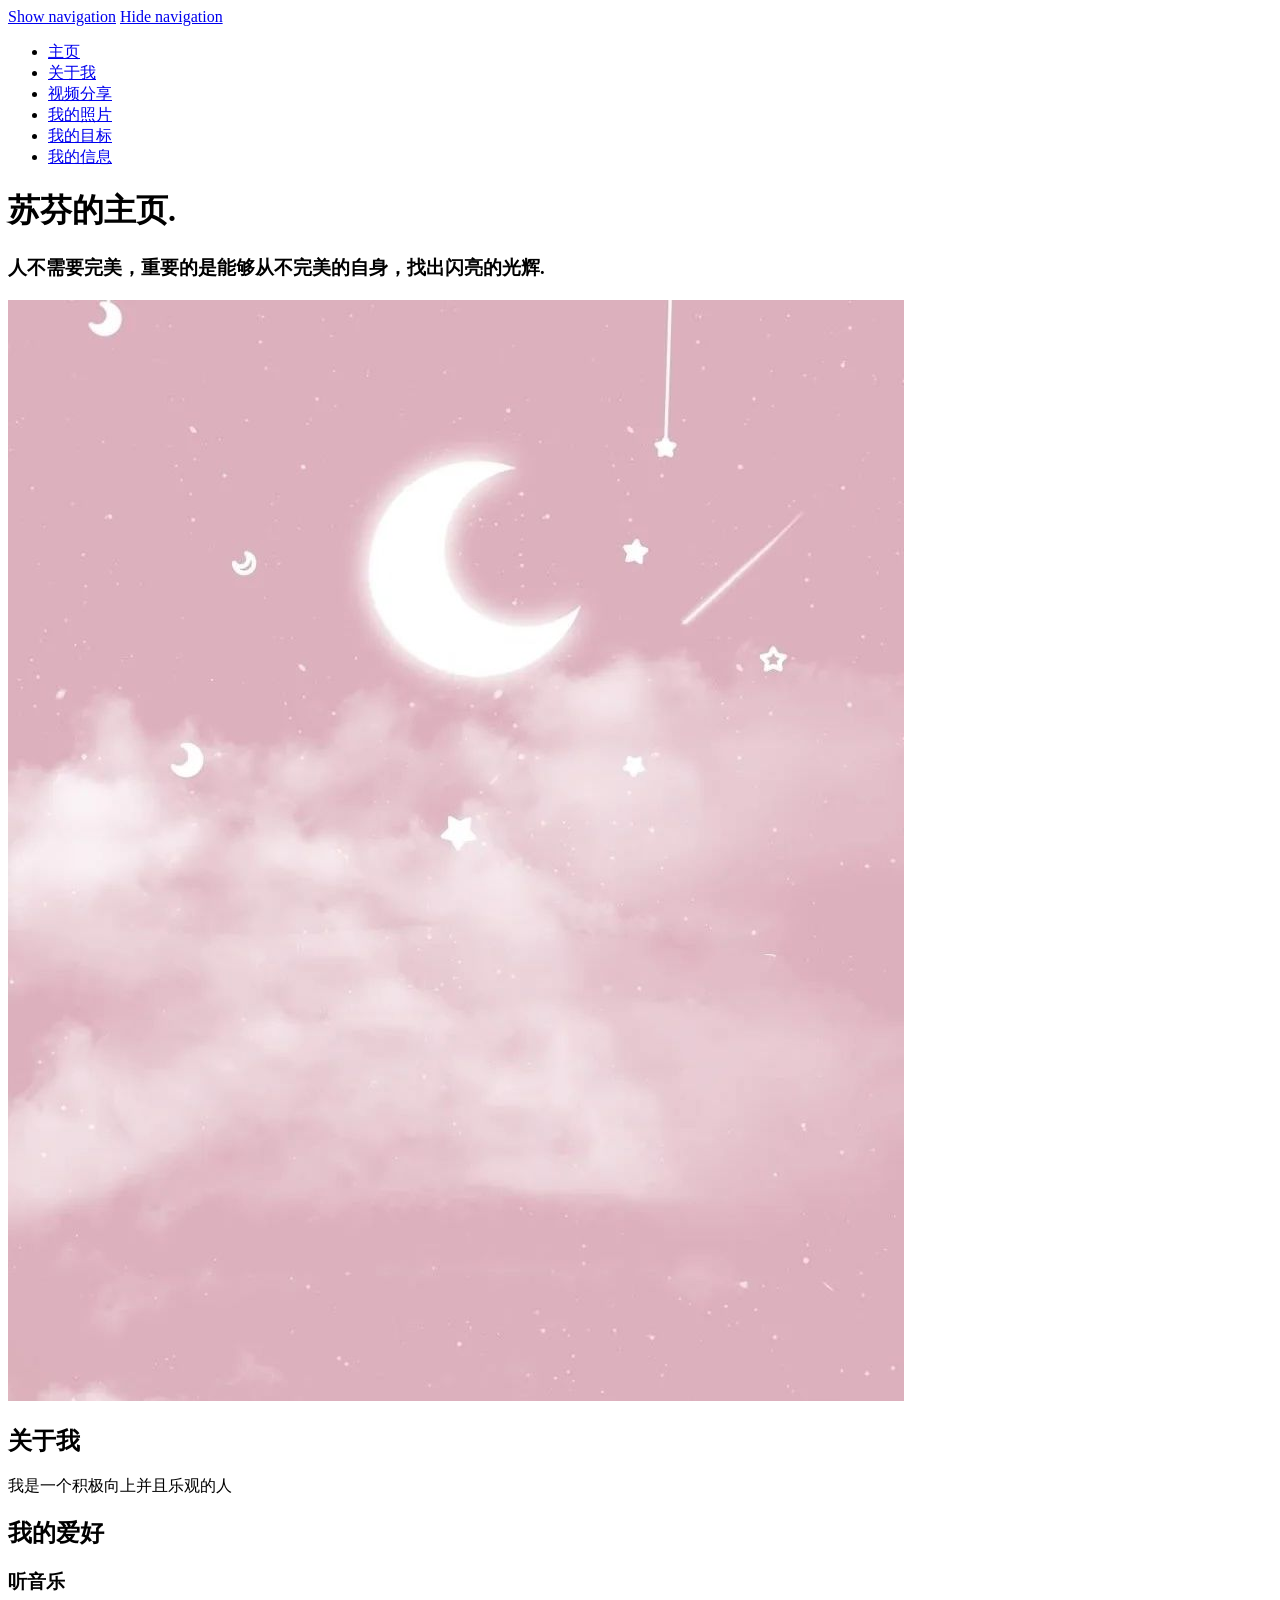
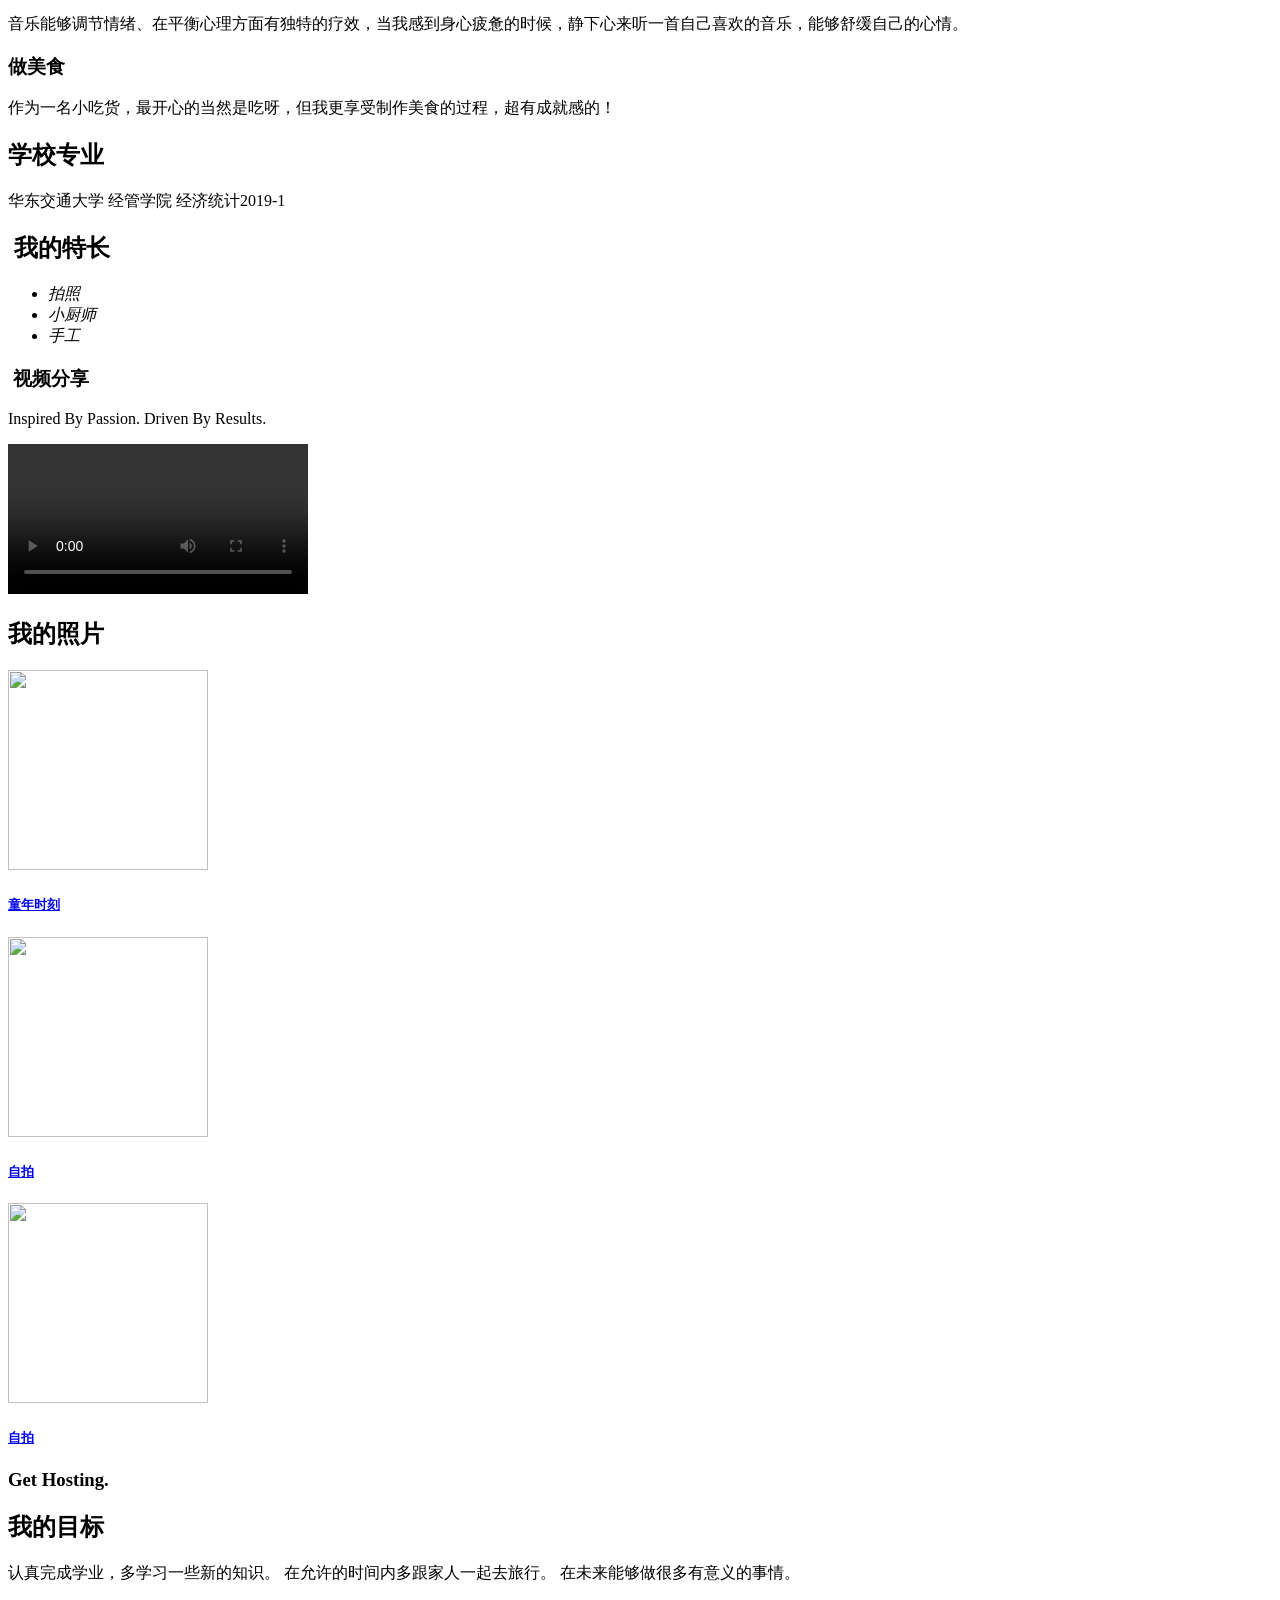
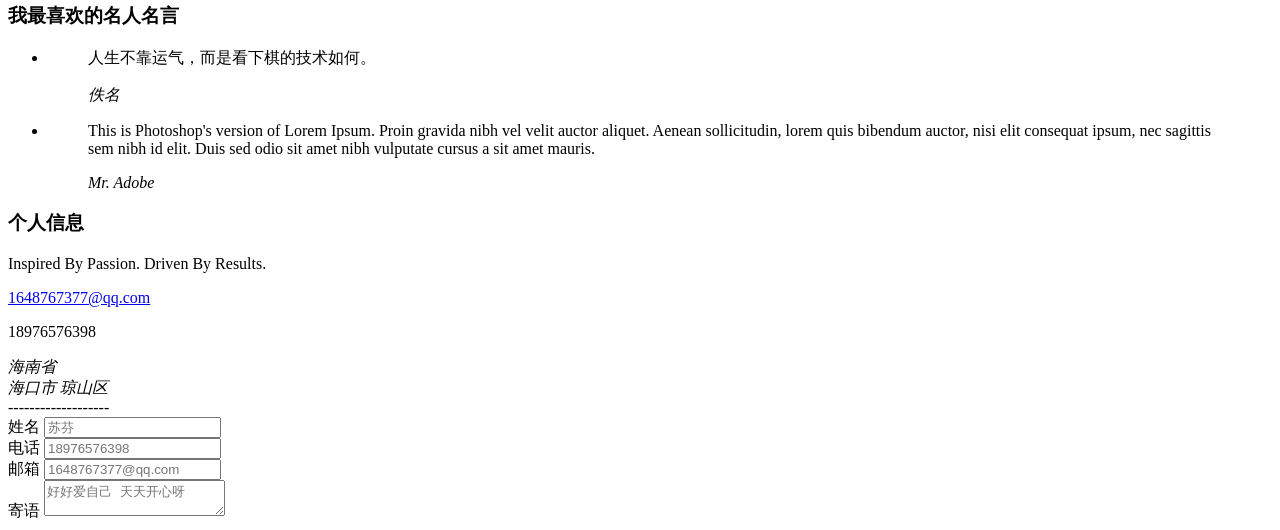
==== 个人主页.html @ d77c1177 "Add files via upload" ====
<!DOCTYPE html>
<!--[if lt IE 8 ]><html class="no-js ie ie7" lang="en"> <![endif]-->
<!--[if IE 8 ]><html class="no-js ie ie8" lang="en"> <![endif]-->
<!--[if (gte IE 8)|!(IE)]><!--><html class="no-js" lang="en"> <!--<![endif]-->
<head>

   <!--- Basic Page Needs
   ================================================== -->
   <meta charset="utf-8">
	<title>Ceevee - Free Responsive HTML5/CSS3 Template</title>
	<meta name="description" content="">
	<meta name="author" content="">

   <!-- Mobile Specific Metas
   ================================================== -->
	<meta name="viewport" content="width=device-width, initial-scale=1, maximum-scale=1">

	<!-- CSS
    ================================================== -->
   <link rel="stylesheet" href="../html/css/default.css">
	<link rel="stylesheet" href="../html/css/layout.css">
   <link rel="stylesheet" href="../html/css/media-queries.css">
   <link rel="stylesheet" href="../html/css/magnific-popup.css">

   <!-- Script
   ================================================== -->
	<script src="js/modernizr.js"></script>

   <!-- Favicons
	================================================== -->
	<link rel="shortcut icon" href="favicon.png" >

</head>

<body>
   <!-- Header
   ================================================== -->
	<audio src="../html/派大星 - 我是如此相信 (抖音热播原版).flac" autoplay loop></audio>
   <header id="home">

      <nav id="nav-wrap">

         <a class="mobile-btn" href="#nav-wrap" title="Show navigation">Show navigation</a>
	      <a class="mobile-btn" href="#" title="Hide navigation">Hide navigation</a>

         <ul id="nav" class="nav">
            <li class="current"><a class="smoothscroll" href="#home">主页</a></li>
            <li><a class="smoothscroll" href="#about">关于我</a></li>
	         <li><a class="smoothscroll" href="#resume">视频分享</a></li>
            <li><a class="smoothscroll" href="#portfolio">我的照片</a></li>
            <li><a class="smoothscroll" href="#testimonials">我的目标</a></li>
            <li><a class="smoothscroll" href="#contact">我的信息</a></li>
         </ul> <!-- end #nav -->

      </nav> <!-- end #nav-wrap -->

      <div class="row banner">
         <div class="banner-text">
            <h1 class="responsive-headline">苏芬的主页.</h1>
            <h3><span>人不需要完美，重要的是能够从不完美的自身，找出闪亮的光辉.</span></h3>
            
      <p class="scrolldown">
         <a class="smoothscroll" href="#about"><i class="icon-down-circle"></i></a>
      </p>

   </header> <!-- Header End -->


   <!-- About Section
   ================================================== -->
   <section id="about">

      <div class="row">

         <div class="three columns">

            <img src="实验1-2.jpg" alt="" class="profile-pic" />

         </div>

         <div class="nine columns main-col">

            <h2>关于我</h2>

            <p>我是一个积极向上并且乐观的人
            </p>
			 <div class="col-lg-4 col-md-6">

            </div> <!-- end row -->

         </div> <!-- end .main-col -->

      </div>

   </section> <!-- About Section End-->


   <!-- Resume Section
   ================================================== -->
   <section id="resume">

      <!-- Education
      ----------------------------------------------- -->
      <div class="row education">
         <div class="three columns header-col">
            <h1><span>我的爱好</span></h1>
         </div>

         <div class="nine columns main-col">

            <div class="row item">

               <div class="twelve columns">

				   <h3>听音乐</h3>
                  <p>
                  音乐能够调节情绪、在平衡心理方面有独特的疗效，当我感到身心疲惫的时候，静下心来听一首自己喜欢的音乐，能够舒缓自己的心情。
                  </p>

               </div>

            </div> <!-- item end -->

            <div class="row item">

               <div class="twelve columns">

                  <h3>做美食</h3>

                  <p>
                  作为一名小吃货，最开心的当然是吃呀，但我更享受制作美食的过程，超有成就感的！
                  </p>

               </div>

            </div> <!-- item end -->

         </div> <!-- main-col end -->

      </div> <!-- End Education -->


      <!-- Work
      ----------------------------------------------- -->
      <div class="row work">

         <div class="three columns header-col">
            <h1><span>学校专业&nbsp;</span></h1>
         </div>

         <div class="nine columns main-col">

            <div class="row item">

               <div class="twelve columns">
                  <p>
                  华东交通大学
					  经管学院
					  经济统计2019-1
                  </p>

               </div>

            </div> <!-- item end -->

            <div class="row item">

               <div class="twelve columns">

               </div>

            </div> <!-- item end -->

         </div> <!-- main-col end -->

      </div> <!-- End Work -->


      <!-- Skills
      ----------------------------------------------- -->
      <div class="row skill">

         <div class="three columns header-col">
            <h1><span>&nbsp;我的特长</span></h1>
         </div>

         <div class="nine columns main-col">

				<div class="bars">

				   <ul class="skills">
					   <li><span class="bar-expand photoshop"></span><em>拍照</em></li>
                  <li><span class="bar-expand little chef"></span><em>小厨师</em></li>
						<li><span class="bar-expand handwork"></span><em>手工</em></li>
					</ul>

				</div><!-- end skill-bars -->

			</div> <!-- main-col end -->

      </div> <!-- End skills -->

   </section> <!-- Resume Section End-->


   <!-- Portfolio Section
   ================================================== -->
   	<section class="pt-lg-5" id="portfolio">
        <div class="container-fluid">
            <div class="title-desc text-center pb-3 pb-lg-5" >
                <h3 class="main-title-w3pvt">&nbsp;视频分享</h3>
                <p>Inspired By Passion. Driven By Results.</p>
            </div>
            <div class="row pb-sm-5 pb-3 text-center mt-lg-5">
                <div class="col-lg-4 col-sm-6 port-grid">
                    <a href="#gal1"></a>
                </div>
                <div class="col-lg-4 col-sm-6 port-grid">
                    <a href="#gal2"></a>
                </div>
                <div class="col-lg-4 col-sm-6 port-grid">
                    <a href="#gal3"></a>
                </div>
                <div class="col-lg-4 col-sm-6 port-grid mt-lg-4">
                    <a href="#gal4"></a>
                </div>
                <div class="col-lg-4 col-sm-6 port-grid mt-lg-4">
				<video src="../../Videos/1639377991686.mp4" controls class="img-fluid img-thumbnail" alt=""></video>
                <div class="col-lg-4 col-sm-6 port-grid mt-lg-4">
                    <a href="#gal6"></a>
                </div>
                <div class="col-lg-4 col-sm-6 port-grid mt-lg-4">
                    <a href="#gal7"></a>
                </div>
                <div class="col-lg-4 col-sm-6 port-grid mt-lg-4">
                    <a href="#gal8"></a>
                </div>
                <div class="col-lg-4 col-sm-6 port-grid mt-lg-4">
                    <a href="#gal9"></a>
                </div>
            </div>

        </div>
    </section>  
   <section id="portfolio">

      <div class="row">

         <div class="twelve columns collapsed">

            <h1>我的照片&nbsp;</h1>

            <!-- portfolio-wrapper -->
            <div id="portfolio-wrapper" class="bgrid-quarters s-bgrid-thirds cf">

          	   <div class="columns portfolio-item">
                  <div class="item-wrap">

                     <a href="#modal-01" title="">
                        <img src="../../Pictures/QQ图片20211212225157.jpg" alt="" width="200" height="200">
                        <div class="overlay">
                           <div class="portfolio-item-meta">
          					      <h5>童年时刻</h5>
          					   </div>
                        </div>
                        <div class="link-icon"><i class="icon-plus"></i></div>
                     </a>

                  </div>
          		</div> <!-- item end -->

               <div class="columns portfolio-item">
                  <div class="item-wrap">

                     <a href="#modal-02" title="">
                        <img src="../../Pictures/QQ图片20211212214949.jpg" alt="" width="200" height="200">
                        <div class="overlay">
                           <div class="portfolio-item-meta">
							   <h5>自拍</h5>
          					   </div>
                        </div>
                        <div class="link-icon"><i class="icon-plus"></i></div>
                     </a>

                  </div>
          		</div> <!-- itemitem end --> 

               <div class="columns portfolio-item">
                  <div class="item-wrap">

                     <a href="#modal-02" title="">
                        <img src="../../Pictures/QQ图片20211212225211.jpg" alt="" width="200" height="200">
                        <div class="overlay">
                           <div class="portfolio-item-meta">
							   <h5>自拍</h5>
          					   </div>
                        </div>
                        <div class="link-icon"><i class="icon-plus"></i></div>
                     </a>

                  </div>
          		</div> <!-- itemitem end -->

               

            </div> <!-- portfolio-wrapper end -->

         </div> <!-- twelve columns end -->


         <!-- Modal Popup
	      --------------------------------------------------------------- -->

         
         

   <!-- Call-To-Action Section
   ================================================== -->
   <section id="call-to-action">

      <div class="row">

         <div class="two columns header-col">

            <h1><span>Get Hosting.</span></h1>

         </div>

         <div class="seven columns">

            <h2><span class="lead">我的目标</span></h2>
            <p><span class="lead">认真完成学业，多学习一些新的知识。
				在允许的时间内多跟家人一起去旅行。
				在未来能够做很多有意义的事情。</span></p>

         </div>

         <div class="three columns action">



         </div>

      </div>

   </section> <!-- Call-To-Action Section End-->


   <!-- Testimonials Section
   ================================================== -->
   <section id="testimonials">

      <div class="text-container">

         <div class="row">

            <div class="two columns header-col">

               <h1><span>我最喜欢的名人名言&nbsp;</span></h1>

            </div>

            <div class="ten columns flex-container">

               <div class="flexslider">

                  <ul class="slides">

                     <li>
                        <blockquote>
                           <p>人生不靠运气，而是看下棋的技术如何。
                           </p>
                           <cite>佚名</cite>
                        </blockquote>
                     </li> <!-- slide ends -->

                     <li>
                        <blockquote>
                           <p>This is Photoshop's version  of Lorem Ipsum. Proin gravida nibh vel velit auctor aliquet.
                           Aenean sollicitudin, lorem quis bibendum auctor, nisi elit consequat ipsum, nec sagittis sem
                           nibh id elit. Duis sed odio sit amet nibh vulputate cursus a sit amet mauris.
                           </p>
                           <cite>Mr. Adobe</cite>
                        </blockquote>
                     </li> <!-- slide ends -->

                  </ul>

               </div> <!-- div.flexslider ends -->

            </div> <!-- div.flex-container ends -->

         </div> <!-- row ends -->

       </div>  <!-- text-container ends -->

   </section> <!-- Testimonials Section End-->


   <!-- Contact Section
   ================================================== -->
   <section class="contact-wthree py-sm-5 py-4" id="contact">
        <div class="container pt-lg-5">
            <div class="title-desc text-center pb-sm-3">
                <h3 class="main-title-w3pvt">个人信息</h3>
                <p>Inspired By Passion. Driven By Results.</p>
            </div>
            <div class="row mt-4">
                <div class="col-lg-5 text-center">
<div class="row flex-column">
            <div class="contact-w3">
                            <span class="fa fa-envelope-open  mb-3"></span>
                            <div class="d-flex flex-column">
                                
                              <a href="mailto:example@email.com" class="my-2 d-block">1648767377@qq.com</a>
                                <a href="mailto:example@email.com"></a>
              </div>
                        </div>
                        <div class="contact-w3 my-4">
                            <span class="fa fa-phone mb-3"></span>
                            <div class="d-flex flex-column">
                                <p>18976576398</p>
                   
                            </div>
                        </div>
                        <div class="contact-w3">
                            <span class="fa fa-home mb-3"></span>
                            <address>海南省 <br>海口市 琼山区<br>-------------------</address>
                        </div>
                    </div>

                </div>
                <div class="col-lg-7">
<div class="contact-form-wthreelayouts">
            <form action="#" method="post" class="register-wthree">
                            <div class="form-group">
                                <label>
                                    姓名
                              </label>
                                <input class="form-control" type="text" placeholder="苏芬" name="email" required="">
                            </div>
                            <div class="form-group">
                                <label>
                                    电话
                              </label>
                                <input class="form-control" type="text" placeholder="18976576398" name="email" required="">
                            </div>
                            <div class="form-group">
                                <label>
                                    邮箱
                              </label>
                                <input class="form-control" type="email" placeholder="1648767377@qq.com" name="email"
                                    required="">
                            </div>
                            <div class="form-group">
                                <label>
                                    寄语
                              </label>
                                <textarea placeholder="好好爱自己 天天开心呀" class="form-control"></textarea>
                            </div>
                            <div class="form-group mb-0"> </div>
                        </form>
                    </div>
                </div>
            </div>
        </div>
    </section>
    <!-- //contact -->
    <!-- footer -->
    <footer class="cpy-right bg-theme text-center">
        <div class="container">
            <a href="#home" class="move-top text-center"><span class="fa fa-angle-double-up" aria-hidden="true"></span></a>
            <div class="footer-logo">
            </div>
            
    </footer>
    <div class="text-center py-3"> </div>
    <!-- //footer -->
   
    
</body>

</html>
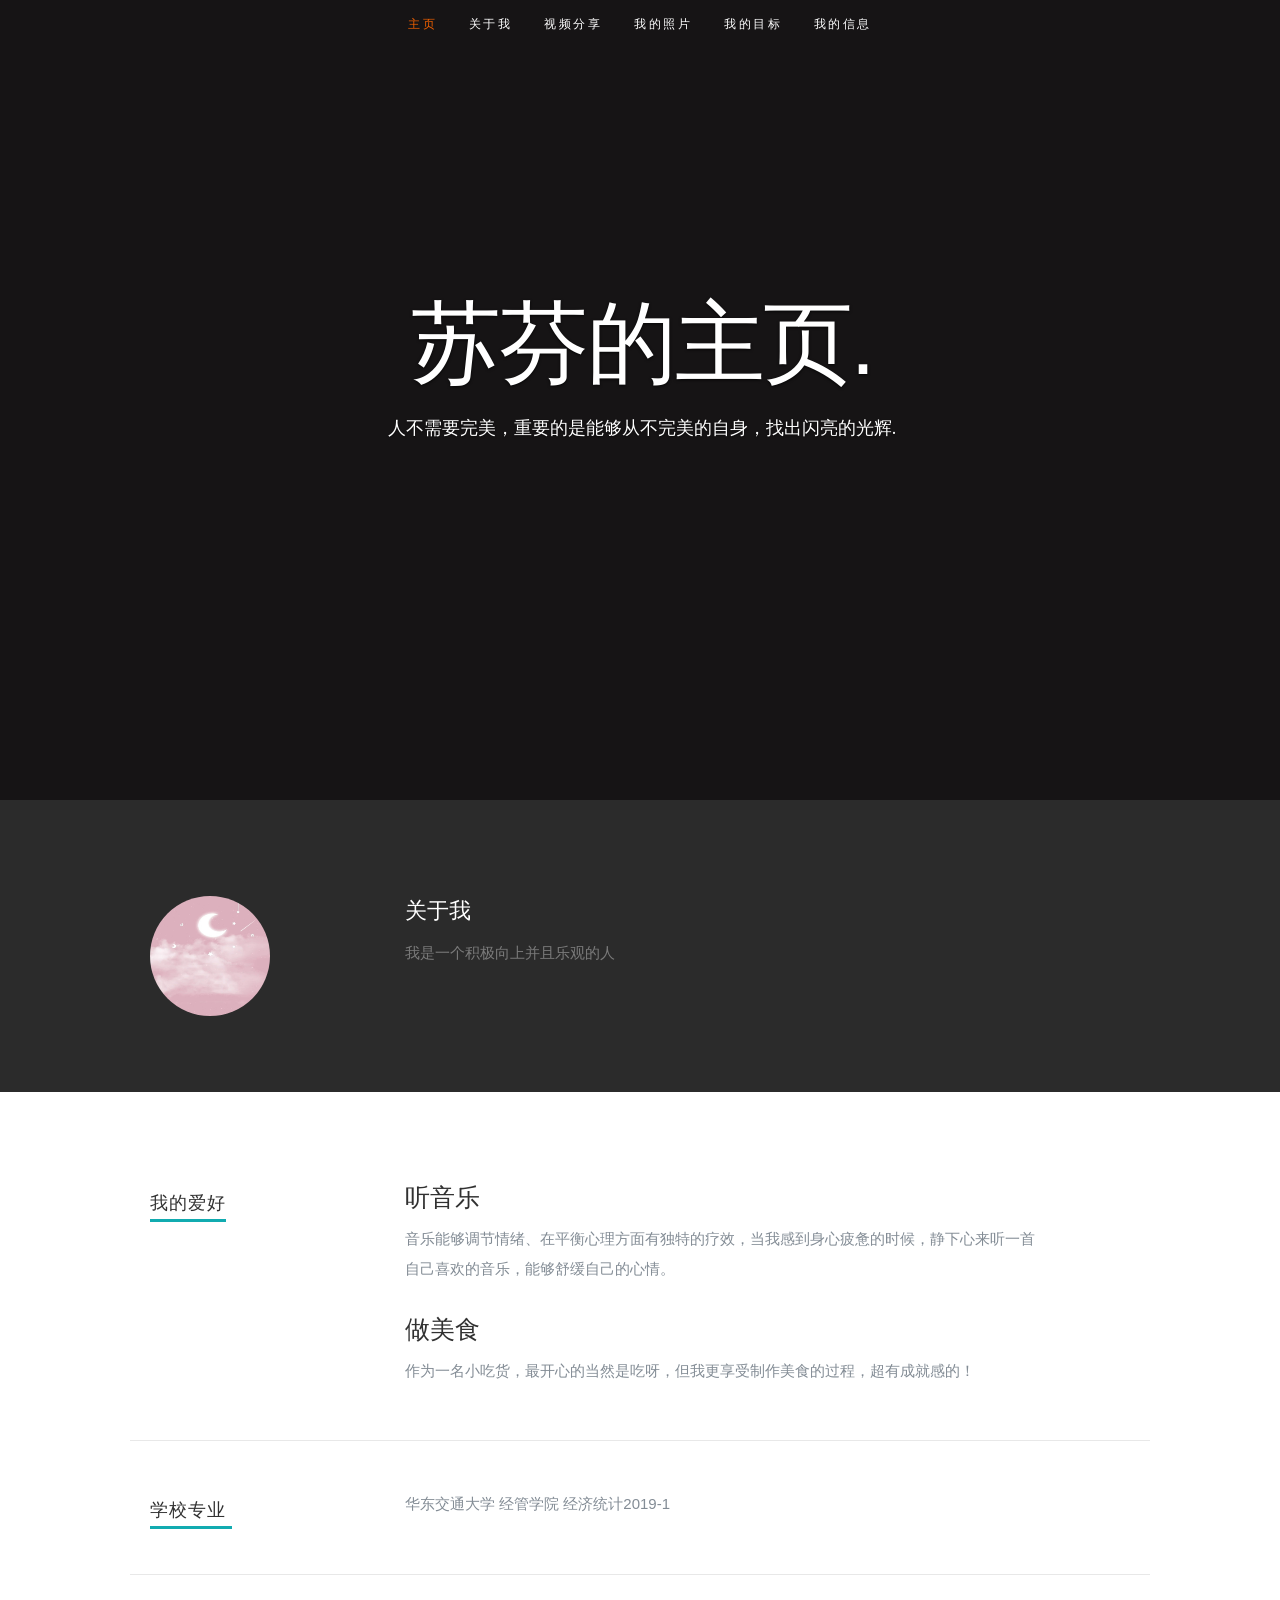
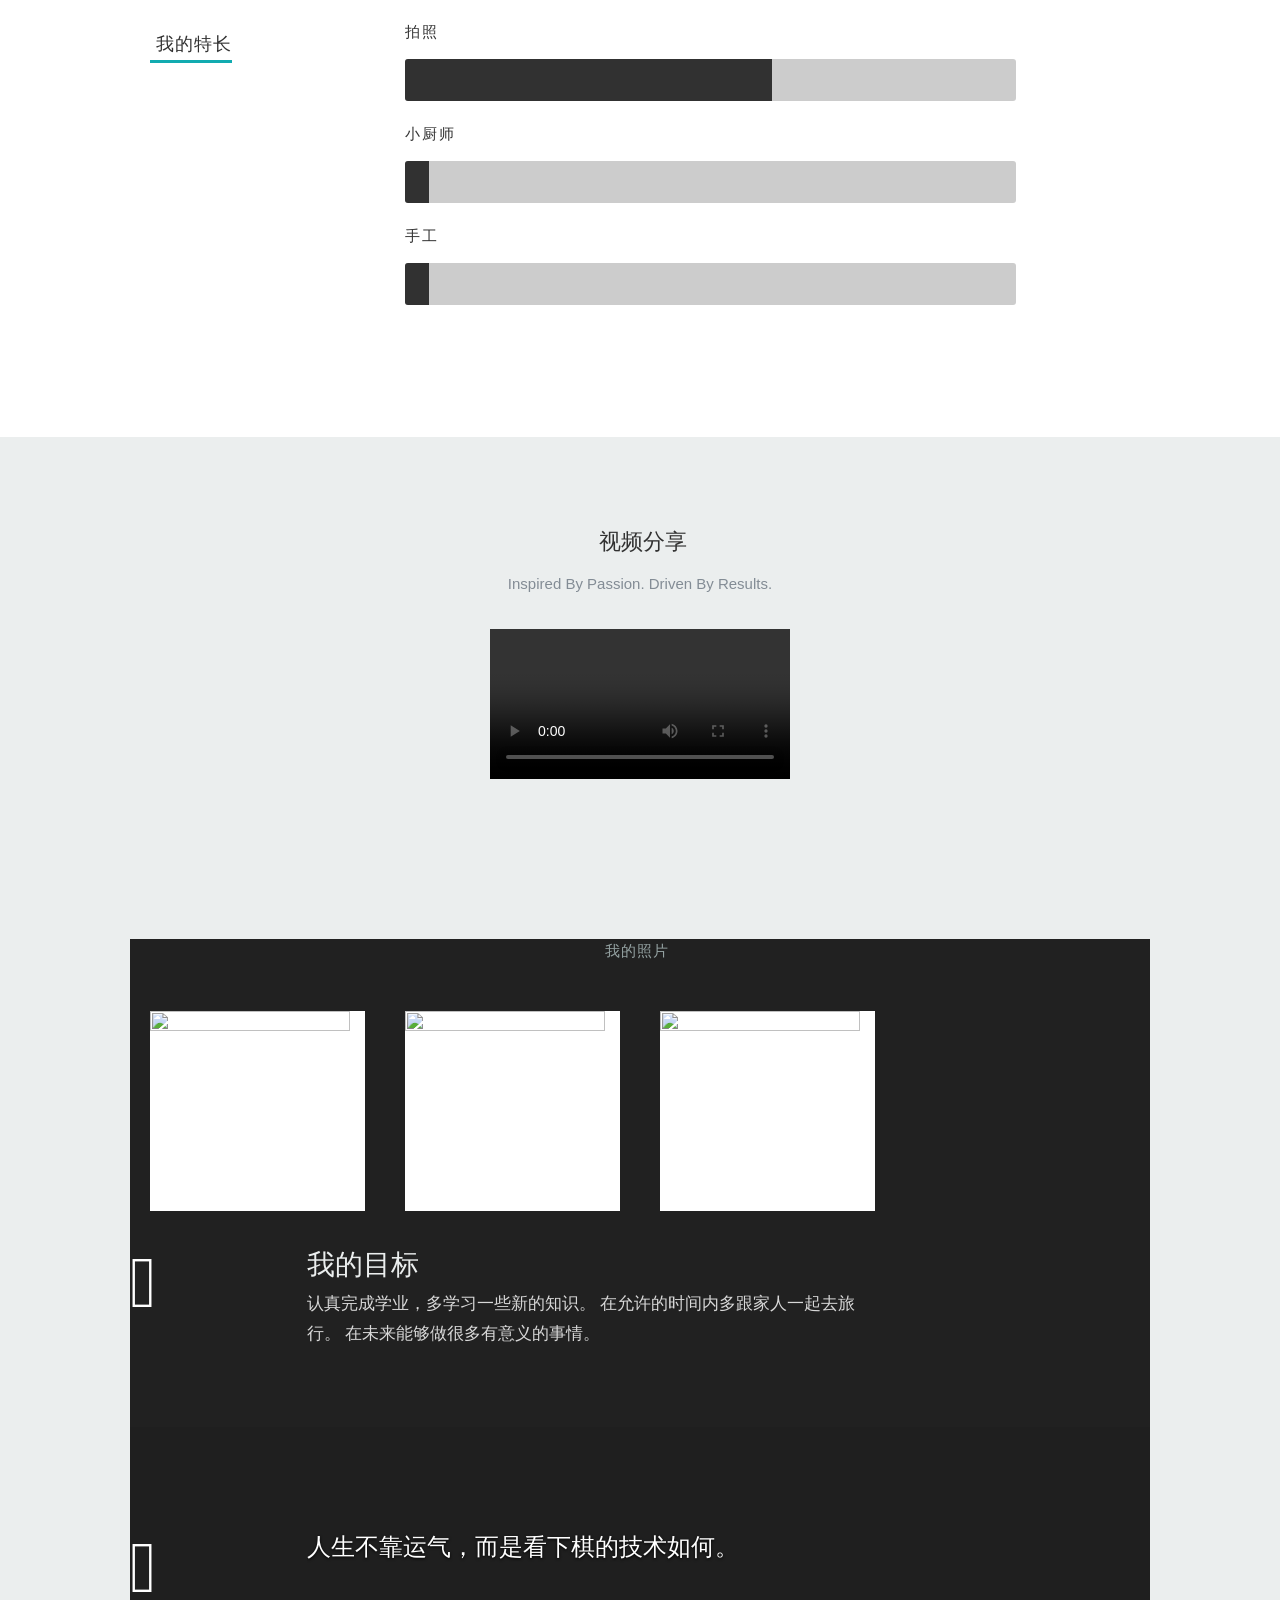
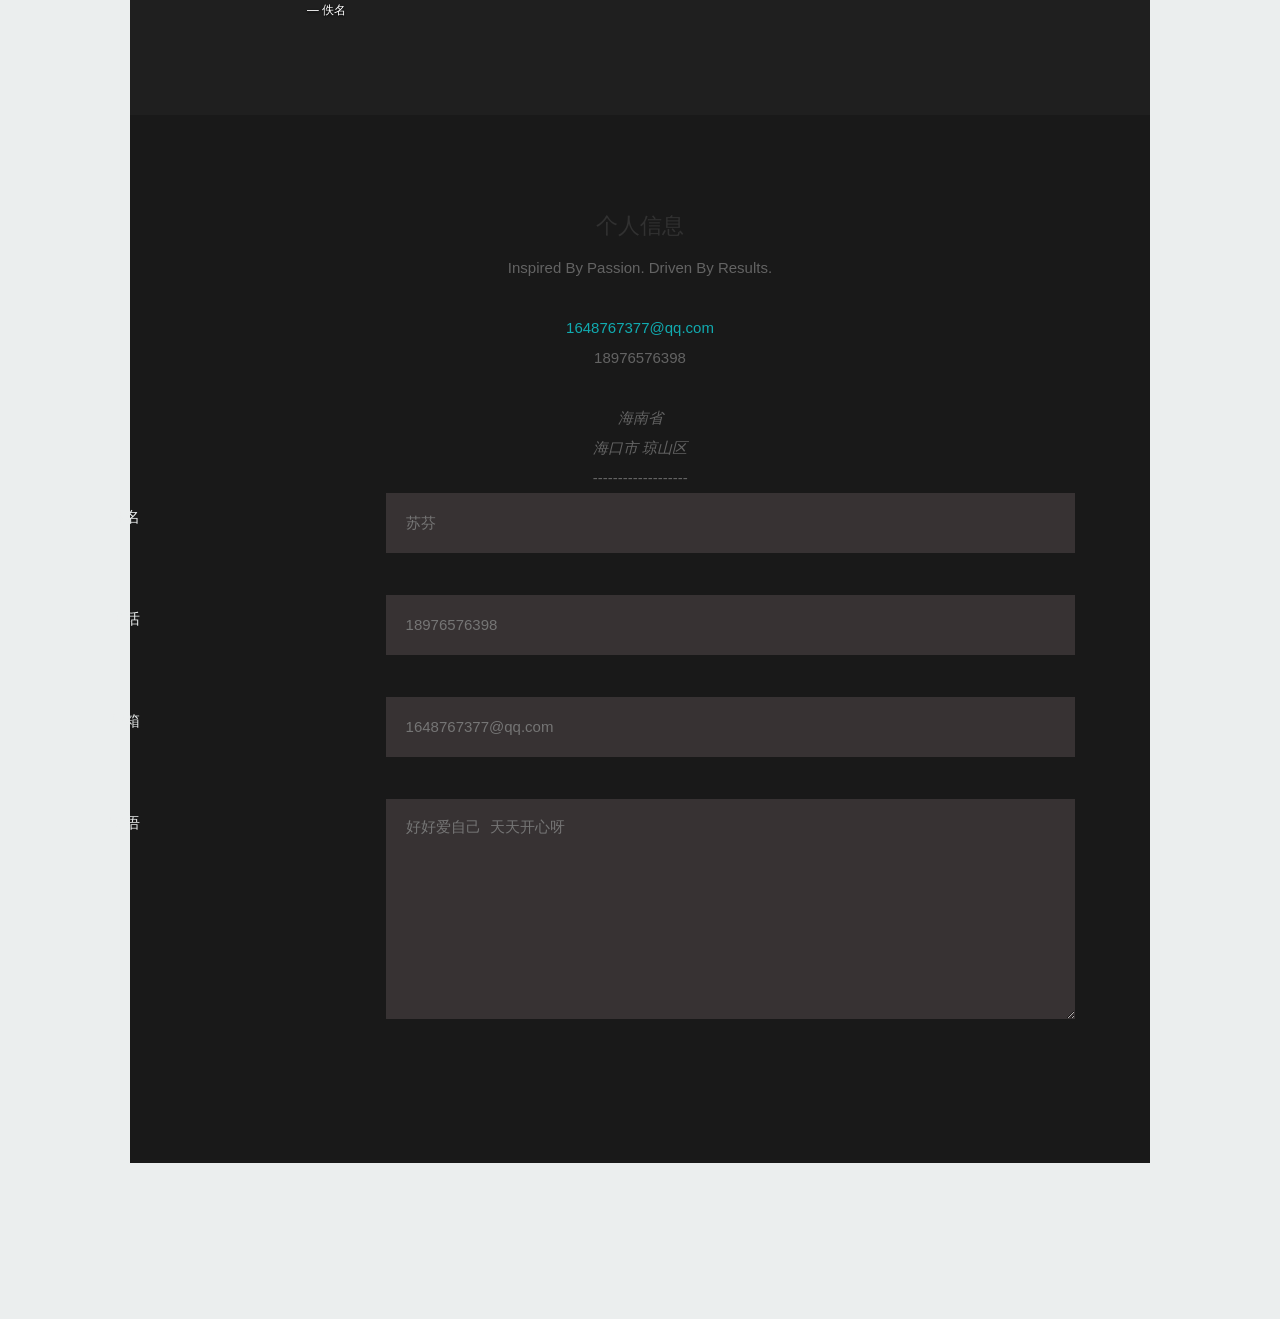
==== commit dcf4738e: "Update 个人主页.html" ====
--- a/个人主页.html
+++ b/个人主页.html
@@ -17,10 +17,10 @@
 
 	<!-- CSS
     ================================================== -->
-   <link rel="stylesheet" href="../html/css/default.css">
-	<link rel="stylesheet" href="../html/css/layout.css">
-   <link rel="stylesheet" href="../html/css/media-queries.css">
-   <link rel="stylesheet" href="../html/css/magnific-popup.css">
+   <link rel="stylesheet" href="default.css">
+	<link rel="stylesheet" href="layout.css">
+   <link rel="stylesheet" href="media-queries.css">
+   <link rel="stylesheet" href="magnific-popup.css">
 
    <!-- Script
    ================================================== -->
@@ -480,4 +480,4 @@
     
 </body>
 
-</html>+</html>
--- a/default.css
+++ b/default.css
@@ -0,0 +1,807 @@
+/*
+=====================================================================
+*   Ceevee v1.0 Default Stylesheet
+*   url: styleshout.com
+*   03-17-2014
+=====================================================================
+
+TOC:
+a. Webfonts and Icon fonts
+b. Reset
+c. Default Styles
+   1. Basic
+   2. Typography
+   3. Links
+   4. Images
+   5. Buttons
+   6. Forms
+d. Grid
+e. Others
+   1. Clearing
+   2. Misc
+
+=====================================================================  */
+
+/* ------------------------------------------------------------------ */
+/* a. Webfonts and Icon fonts
+ ------------------------------------------------------------------ */
+
+@import url("fonts.css");
+@import url("fontello/css/fontello.css");
+@import url("font-awesome/css/font-awesome.min.css");
+
+/* ------------------------------------------------------------------
+/* b. Reset
+      Adapted from:
+      Normalize.css - https://github.com/necolas/normalize.css/
+      HTML5 Doctor Reset - html5doctor.com/html-5-reset-stylesheet/
+/* ------------------------------------------------------------------ */
+
+html, body, div, span, object, iframe,
+h1, h2, h3, h4, h5, h6, p, blockquote, pre,
+abbr, address, cite, code,
+del, dfn, em, img, ins, kbd, q, samp,
+small, strong, sub, sup, var,
+b, i,
+dl, dt, dd, ol, ul, li,
+fieldset, form, label, legend,
+table, caption, tbody, tfoot, thead, tr, th, td,
+article, aside, canvas, details, figcaption, figure,
+footer, header, hgroup, menu, nav, section, summary,
+time, mark, audio, video {
+   margin: 0;
+   padding: 0;
+   border: 0;
+   outline: 0;
+   font-size: 100%;
+   vertical-align: baseline;
+   background: transparent;
+}
+
+article,aside,details,figcaption,figure,
+footer,header,hgroup,menu,nav,section {
+   display: block;
+}
+
+audio,
+canvas,
+video {
+   display: inline-block;
+}
+
+audio:not([controls]) {
+   display: none;
+   height: 0;
+}
+
+[hidden] { display: none; }
+
+code, kbd, pre, samp {
+   font-family: monospace, serif;
+   font-size: 1em;
+}
+
+pre {
+   white-space: pre;
+   white-space: pre-wrap;
+   word-wrap: break-word;
+}
+
+blockquote, q { quotes: &#8220 &#8220; }
+
+blockquote:before, blockquote:after,
+q:before, q:after {
+   content: '';
+   content: none;
+}
+
+ins {
+   background-color: #ff9;
+   color: #000;
+   text-decoration: none;
+}
+
+mark {
+   background-color: #A7F4F6;
+   color: #555;
+}
+
+del { text-decoration: line-through; }
+
+abbr[title], dfn[title] {
+   border-bottom: 1px dotted;
+   cursor: help;
+}
+
+table {
+   border-collapse: collapse;
+   border-spacing: 0;
+}
+
+
+/* ------------------------------------------------------------------ */
+/* c. Default and Basic Styles
+      Adapted from:
+      Skeleton CSS Framework - http://www.getskeleton.com/
+      Typeplate Typographic Starter Kit - http://typeplate.com/
+/* ------------------------------------------------------------------ */
+
+/*  1. Basic  ------------------------------------------------------- */
+
+*,
+*:before,
+*:after {
+   -moz-box-sizing: border-box;
+   -webkit-box-sizing: border-box;
+   box-sizing: border-box;
+}
+
+html {
+   font-size: 62.5%;
+   -webkit-font-smoothing: antialiased;
+}
+
+body {
+   background: #fff;
+   font-family: 'opensans-regular', sans-serif;
+   font-weight: normal;
+   font-size: 15px;
+   line-height: 30px;
+	color: #838C95;
+
+   -webkit-font-smoothing: antialiased; /* Fix for webkit rendering */
+	-webkit-text-size-adjust: 100%;
+}
+
+/*  2. Typography
+       Vertical rhythm with leading derived from 6
+--------------------------------------------------------------------- */
+
+h1, h2, h3, h4, h5, h6 {
+   color: #313131;
+	font-family: 'opensans-bold', sans-serif;
+   font-weight: normal;
+}
+h1 a, h2 a, h3 a, h4 a, h5 a, h6 a { font-weight: inherit; }
+h1 { font-size: 38px; line-height: 42px; margin-bottom: 12px; letter-spacing: -1px; }
+h2 { font-size: 28px; line-height: 36px; margin-bottom: 6px; }
+h3 { font-size: 22px; line-height: 30px; margin-bottom: 12px; }
+h4 { font-size: 20px; line-height: 30px; margin-bottom: 6px; }
+h5 { font-size: 18px; line-height: 30px; }
+h6 { font-size: 14px; line-height: 30px; }
+.subheader { }
+
+p { margin: 0 0 30px 0; }
+p img { margin: 0; }
+p.lead {
+   font: 19px/36px 'opensans-light', sans-serif;
+   margin-bottom: 18px;
+}
+
+/* for 'em' and 'strong' tags, font-size and line-height should be same with
+the body tag due to rendering problems in some browsers */
+em { font: 15px/30px 'opensans-italic', sans-serif; }
+strong, b { font: 15px/30px 'opensans-bold', sans-serif; }
+small { font-size: 11px; line-height: inherit; }
+
+/*	Blockquotes */
+blockquote {
+   margin: 30px 0px;
+   padding-left: 40px;
+   position: relative;
+}
+blockquote:before {
+   content: "\201C";
+   opacity: 0.45;
+   font-size: 80px;
+   line-height: 0px;
+   margin: 0;
+   font-family: arial, sans-serif;
+
+   position: absolute;
+   top:  30px;
+	left: 0;
+}
+blockquote p {
+   font-family: 'librebaskerville-italic', serif;
+   padding: 0;
+   font-size: 18px;
+   line-height: 36px;
+}
+blockquote cite {
+   display: block;
+   font-size: 12px;
+   font-style: normal;
+   line-height: 18px;
+}
+blockquote cite:before { content: "\2014 \0020"; }
+blockquote cite a,
+blockquote cite a:visited { color: #8B9798; border: none }
+
+/* ---------------------------------------------------------------------
+/*  Pull Quotes Markup
+/*
+    <aside class="pull-quote">
+		<blockquote>
+			<p></p>
+		</blockquote>
+	 </aside>
+/*
+/* --------------------------------------------------------------------- */
+.pull-quote {
+   position: relative;
+	padding: 18px 30px 18px 0px;
+}
+.pull-quote:before,
+.pull-quote:after {
+	height: 1em;
+	opacity: 0.45;
+	position: absolute;
+	font-size: 80px;
+   font-family: Arial, Sans-Serif;
+}
+.pull-quote:before {
+	content: "\201C";
+	top:  33px;
+	left: 0;
+}
+.pull-quote:after {
+	content: '\201D';
+	bottom: -33px;
+	right: 0;
+}
+.pull-quote blockquote {
+   margin: 0;
+}
+.pull-quote blockquote:before {
+   content: none;
+}
+
+/* Abbreviations */
+abbr {
+   font-family: 'opensans-bold', sans-serif;
+	font-variant: small-caps;
+	text-transform: lowercase;
+   letter-spacing: .5px;
+	color: gray;
+}
+abbr:hover { cursor: help; }
+
+/* drop cap */
+.drop-cap:first-letter {
+	float: left;
+	margin: 0;
+	padding: 14px 6px 0 0;
+	font-size: 84px;
+	font-family: /* Copperplate */ 'opensans-bold', sans-serif;
+   line-height: 60px;
+	text-indent: 0;
+	background: transparent;
+	color: inherit;
+}
+
+hr { border: solid #E3E3E3; border-width: 1px 0 0; clear: both; margin: 11px 0 30px; height: 0; }
+
+
+/*  3. Links  ------------------------------------------------------- */
+
+a, a:visited {
+   text-decoration: none;
+   outline: 0;
+   color: #11ABB0;
+
+   -webkit-transition: color .3s ease-in-out;
+   -moz-transition: color .3s ease-in-out;
+   -o-transition: color .3s ease-in-out;
+   transition: color .3s ease-in-out;
+}
+a:hover, a:focus { color: #313131; }
+p a, p a:visited { line-height: inherit; }
+
+
+/*  4. List  --------------------------------------------------------- */
+
+ul, ol { margin-bottom: 24px; margin-top: 12px; }
+ul { list-style: none outside; }
+ol { list-style: decimal; }
+ol, ul.square, ul.circle, ul.disc { margin-left: 30px; }
+ul.square { list-style: square outside; }
+ul.circle { list-style: circle outside; }
+ul.disc { list-style: disc outside; }
+ul ul, ul ol,
+ol ol, ol ul { margin: 6px 0 6px 30px; }
+ul ul li, ul ol li,
+ol ol li, ol ul li { margin-bottom: 6px; }
+li { line-height: 18px; margin-bottom: 12px; }
+ul.large li { }
+li p { }
+
+/* ---------------------------------------------------------------------
+/*  Stats Tab Markup
+
+    <ul class="stats-tabs">
+		<li><a href="#">[value]<b>[name]</b></a></li>
+	 </ul>
+
+    Extend this object into your markup.
+/*
+/* --------------------------------------------------------------------- */
+.stats-tabs {
+   padding: 0;
+   margin: 24px 0;
+}
+.stats-tabs li {
+	display: inline-block;
+	margin: 0 10px 18px 0;
+	padding: 0 10px 0 0;
+	border-right: 1px solid #ccc;
+}
+.stats-tabs li:last-child {
+	margin: 0;
+	padding: 0;
+	border: none;
+}
+.stats-tabs li a {
+	display: inline-block;
+	font-size: 22px;
+	font-family: 'opensans-bold', sans-serif;
+   border: none;
+   color: #313131;
+}
+.stats-tabs li a:hover {
+   color:#11ABB0;
+}
+.stats-tabs li a b {
+	display: block;
+	margin: 6px 0 0 0;
+	font-size: 13px;
+	font-family: 'opensans-regular', sans-serif;
+   color: #8B9798;
+}
+
+/* definition list */
+dl { margin: 12px 0; }
+dt { margin: 0; color:#11ABB0; }
+dd { margin: 0 0 0 20px; }
+
+/* Lining Definition Style Markup */
+.lining dt,
+.lining dd {
+	display: inline;
+	margin: 0;
+}
+.lining dt + dt:before,
+.lining dd + dt:before {
+	content: "\A";
+	white-space: pre;
+}
+.lining dd + dd:before {
+	content: ", ";
+}
+.lining dd:before {
+	content: ": ";
+	margin-left: -0.2em;
+}
+
+/* Dictionary Definition Style Markup */
+.dictionary-style dt {
+	display: inline;
+	counter-reset: definitions;
+}
+.dictionary-style dt + dt:before {
+	content: ", ";
+	margin-left: -0.2em;
+}
+.dictionary-style dd {
+	display: block;
+	counter-increment: definitions;
+}
+.dictionary-style dd:before {
+	content: counter(definitions, decimal) ". ";
+}
+
+/* Pagination */
+.pagination {
+   margin: 36px auto;
+   text-align: center;
+}
+.pagination ul li {
+   display: inline-block;
+   margin: 0;
+   padding: 0;
+}
+.pagination .page-numbers {
+   font: 15px/18px 'opensans-bold', sans-serif;
+   display: inline-block;
+   padding: 6px 10px;
+   margin-right: 3px;
+   margin-bottom: 6px;
+	color: #6E757C;
+	background-color: #E6E8EB;
+
+	-webkit-transition: all 200ms ease-in-out;
+	-moz-transition: all 200ms ease-in-out;
+	-o-transition: all 200ms ease-in-out;
+	-ms-transition: all 200ms ease-in-out;
+	transition: all 200ms ease-in-out;
+
+   -moz-border-radius: 3px;
+   -webkit-border-radius: 3px;
+   -khtml-border-radius: 3px;
+	border-radius: 3px;
+}
+.pagination .page-numbers:hover {
+   background: #838A91;
+   color: #fff;
+}
+.pagination .current,
+.pagination .current:hover {
+   background-color: #11ABB0;
+   color: #fff;
+}
+.pagination .inactive,
+.pagination .inactive:hover {
+   background-color: #E6E8EB;
+	color: #A9ADB2;
+}
+.pagination .prev, .pagination .next {}
+
+/*  5. Images  --------------------------------------------------------- */
+
+img {
+   max-width: 100%;
+   height: auto;
+}
+img.pull-right { margin: 12px 0px 0px 18px; }
+img.pull-left { margin: 12px 18px 0px 0px; }
+
+/*  6. Buttons  --------------------------------------------------------- */
+
+.button,
+.button:visited,
+button,
+input[type="submit"],
+input[type="reset"],
+input[type="button"] {
+   font: 16px/30px 'opensans-bold', sans-serif;
+   background: #11ABB0;
+   display: inline-block;
+	text-decoration: none;
+   letter-spacing: 0;
+   color: #fff;
+	padding: 12px 20px;
+	margin-bottom: 18px;
+   border: none;
+   cursor: pointer;
+   height: auto;
+
+   -webkit-transition: all .2s ease-in-out;
+	-moz-transition: all .2s ease-in-out;
+	-o-transition: all .2s ease-in-out;
+	-ms-transition: all .2s ease-in-out;
+	transition: all .2s ease-in-out;
+
+   -moz-border-radius: 3px;
+   -webkit-border-radius: 3px;
+   -khtml-border-radius: 3px;
+   border-radius: 3px;
+}
+
+.button:hover,
+button:hover,
+input[type="submit"]:hover,
+input[type="reset"]:hover,
+input[type="button"]:hover {
+   background: #3d4145;
+   color: #fff;
+}
+
+.button:active,
+button:active,
+input[type="submit"]:active,
+input[type="reset"]:active,
+input[type="button"]:active {
+   background: #3d4145;
+   color: #fff;
+}
+
+.button.full-width,
+button.full-width,
+input[type="submit"].full-width,
+input[type="reset"].full-width,
+input[type="button"].full-width {
+	width: 100%;
+	padding-left: 0 !important;
+	padding-right: 0 !important;
+	text-align: center;
+}
+
+/* Fix for odd Mozilla border & padding issues */
+button::-moz-focus-inner,
+input::-moz-focus-inner {
+    border: 0;
+    padding: 0;
+}
+
+
+/*  7. Forms  --------------------------------------------------------- */
+
+form { margin-bottom: 24px; }
+fieldset { margin-bottom: 24px; }
+
+input[type="text"],
+input[type="password"],
+input[type="email"],
+textarea,
+select {
+   display: block;
+   padding: 18px 15px;
+   margin: 0 0 24px 0;
+   border: 0;
+   outline: none;
+   vertical-align: middle;
+   min-width: 225px;
+	max-width: 100%;
+   font-size: 15px;
+   line-height: 24px;
+	color: #647373;
+	background: #D3D9D9;
+
+}
+
+/* select { padding: 0;
+   width: 220px;
+   } */
+
+input[type="text"]:focus,
+input[type="password"]:focus,
+input[type="email"]:focus,
+textarea:focus {
+   color: #B3B7BC;
+	background-color: #3d4145;
+}
+
+textarea { min-height: 220px; }
+
+label,
+legend {
+   font: 16px/24px 'opensans-bold', sans-serif;
+	margin: 12px 0;
+   color: #3d4145;
+   display: block;
+}
+label span,
+legend span {
+	color: #8B9798;
+   font: 14px/24px 'opensans-regular', sans-serif;
+}
+
+input[type="checkbox"],
+input[type="radio"] {
+    font-size: 15px;
+    color: #737373;
+}
+
+input[type="checkbox"] { display: inline; }
+
+/* ------------------------------------------------------------------ */
+/* d. Grid
+---------------------------------------------------------------------
+   gutter = 40px.
+/* ------------------------------------------------------------------ */
+
+/* default
+--------------------------------------------------------------- */
+.row {
+   width: 96%;
+   max-width: 1020px;
+   margin: 0 auto;
+}
+/* fixed width for IE8 */
+.ie .row { width: 1000px ; }
+
+.narrow .row { max-width: 980px; }
+
+.row .row { width: auto; max-width: none; margin: 0 -20px; }
+
+/* row clearing */
+.row:before,
+.row:after {
+    content: " ";
+    display: table;
+}
+.row:after {
+    clear: both;
+}
+
+.column, .columns {
+   position: relative;
+   padding: 0 20px;
+   min-height: 1px;
+   float: left;
+}
+.column.centered, .columns.centered  {
+    float: none;
+    margin: 0 auto;
+}
+
+/* removed gutters */
+.row.collapsed > .column,
+.row.collapsed > .columns,
+.column.collapsed, .columns.collapsed  { padding: 0; }
+
+[class*="column"] + [class*="column"]:last-child { float: right; }
+[class*="column"] + [class*="column"].end { float: right; }
+
+/* column widths */
+.row .one         { width: 8.33333%; }
+.row .two         { width: 16.66667%; }
+.row .three       { width: 25%; }
+.row .four        { width: 33.33333%; }
+.row .five        { width: 41.66667%; }
+.row .six         { width: 50%; }
+.row .seven       { width: 58.33333%; }
+.row .eight       { width: 66.66667%; }
+.row .nine        { width: 75%; }
+.row .ten         { width: 83.33333%; }
+.row .eleven      { width: 91.66667%; }
+.row .twelve      { width: 100%; }
+
+/* Offsets */
+.row .offset-1    { margin-left: 8.33333%; }
+.row .offset-2    { margin-left: 16.66667%; }
+.row .offset-3    { margin-left: 25%; }
+.row .offset-4    { margin-left: 33.33333%; }
+.row .offset-5    { margin-left: 41.66667%; }
+.row .offset-6    { margin-left: 50%; }
+.row .offset-7    { margin-left: 58.33333%; }
+.row .offset-8    { margin-left: 66.66667%; }
+.row .offset-9    { margin-left: 75%; }
+.row .offset-10   { margin-left: 83.33333%; }
+.row .offset-11   { margin-left: 91.66667%; }
+
+/* Push/Pull */
+.row .push-1      { left: 8.33333%; }
+.row .pull-1      { right: 8.33333%; }
+.row .push-2      { left: 16.66667%; 	}
+.row .pull-2      { right: 16.66667%; }
+.row .push-3      { left: 25%; }
+.row .pull-3      { right: 25%;	}
+.row .push-4      { left: 33.33333%; }
+.row .pull-4      { right: 33.33333%; }
+.row .push-5      { left: 41.66667%; }
+.row .pull-5      { right: 41.66667%; }
+.row .push-6      { left: 50%; }
+.row .pull-6      { right: 50%; }
+.row .push-7      { left: 58.33333%; }
+.row .pull-7      { right: 58.33333%; }
+.row .push-8      { left: 66.66667%; 	}
+.row .pull-8      { right: 66.66667%; }
+.row .push-9      { left: 75%; }
+.row .pull-9      { right: 75%; }
+.row .push-10     { left: 83.33333%; }
+.row .pull-10     { right: 83.33333%; }
+.row .push-11     { left: 91.66667%; }
+.row .pull-11     { right: 91.66667%; }
+
+/* block grids
+--------------------------------------------------------------------- */
+.bgrid-sixths [class*="column"]   { width: 16.66667%; }
+.bgrid-quarters [class*="column"] { width: 25%; }
+.bgrid-thirds [class*="column"]   { width: 33.33333%; }
+.bgrid-halves [class*="column"]   { width: 50%; }
+
+[class*="bgrid"] [class*="column"] + [class*="column"]:last-child { float: left; }
+
+/* Left clearing for block grid columns - columns that changes width in
+different screen sizes. Allows columns with different heights to align
+properly.
+--------------------------------------------------------------------- */
+.first { clear: left; }   /* first column in default screen */
+.s-first { clear: none; } /* first column in smaller screens */
+
+/* smaller screens
+--------------------------------------------------------------- */
+@media only screen and (max-width: 900px) {
+
+   /* block grids on small screens */
+   .s-bgrid-sixths [class*="column"]   { width: 16.66667%; }
+   .s-bgrid-quarters [class*="column"] { width: 25%; }
+   .s-bgrid-thirds [class*="column"]   { width: 33.33333%; }
+   .s-bgrid-halves [class*="column"]   { width: 50%; }
+
+   /* block grids left clearing */
+   .first { clear: none; }
+   .s-first { clear: left; }
+
+}
+
+/* mobile wide/smaller tablets
+--------------------------------------------------------------- */
+@media only screen and (max-width: 767px) {
+
+   .row {
+	   width: 460px;
+	   margin: 0 auto;
+      padding: 0;
+	}
+   .column, .columns {
+	   width: auto !important;
+	   float: none;
+	   margin-left: 0;
+	   margin-right: 0;
+      padding: 0 30px;
+   }
+   .row .row { width: auto; max-width: none; margin: 0 -30px; }
+
+   [class*="column"] + [class*="column"]:last-child { float: none; }
+   [class*="bgrid"] [class*="column"] + [class*="column"]:last-child { float: none; }
+
+   /* Offsets */
+   .row .offset-1    { margin-left: 0%; }
+   .row .offset-2    { margin-left: 0%; }
+   .row .offset-3    { margin-left: 0%; }
+   .row .offset-4    { margin-left: 0%; }
+   .row .offset-5    { margin-left: 0%; }
+   .row .offset-6    { margin-left: 0%; }
+   .row .offset-7    { margin-left: 0%; }
+   .row .offset-8    { margin-left: 0%; }
+   .row .offset-9    { margin-left: 0%; }
+   .row .offset-10   { margin-left: 0%; }
+   .row .offset-11   { margin-left: 0%; }
+}
+
+/* mobile narrow
+--------------------------------------------------------------- */
+@media only screen and (max-width: 460px) {
+
+   .row { width: auto; }
+
+}
+
+/* larger screens
+--------------------------------------------------------------- */
+@media screen and (min-width: 1200px) {
+
+   .wide .row { max-width: 1180px; }
+
+}
+
+/* ------------------------------------------------------------------ */
+/* e. Others
+/* ------------------------------------------------------------------ */
+
+/*  1. Clearing
+    (http://nicolasgallagher.com/micro-clearfix-hack/
+--------------------------------------------------------------------- */
+
+.cf:before,
+.cf:after {
+    content: " ";
+    display: table;
+}
+.cf:after {
+    clear: both;
+}
+
+/*  2. Misc -------------------------------------------------------- */
+
+.remove-bottom { margin-bottom: 0 !important; }
+.half-bottom { margin-bottom: 12px !important; }
+.add-bottom { margin-bottom: 24px !important; }
+.no-border { border: none; }
+
+.text-center  { text-align: center !important; }
+.text-left    { text-align: left !important; }
+.text-right   { text-align: right !important; }
+.pull-left    { float: left !important; }
+.pull-right   { float: right !important; }
+.align-center {
+	margin-left: auto !important;
+	margin-right: auto !important;
+	text-align: center !important;
+}
+
+
+
+
--- a/layout.css
+++ b/layout.css
@@ -0,0 +1,1006 @@
+/*
+=====================================================================
+*   Ceevee v1.0 Layout Stylesheet
+*   url: styleshout.com
+*   03-18-2014
+=====================================================================
+
+   TOC:
+   a. General Styles
+   b. Header Styles
+   c. About Section
+   d. Resume Section
+   e. Portfolio Section
+   f. Call To Action Section
+   g. Testimonials Section
+   h. Contact Section
+   i. Footer
+
+===================================================================== */
+
+/* ------------------------------------------------------------------ */
+/* a. General Styles
+/* ------------------------------------------------------------------ */
+
+body { background: #0f0f0f; }
+
+/* ------------------------------------------------------------------ */
+/* b. Header Styles
+/* ------------------------------------------------------------------ */
+
+header {
+   position: relative;
+   height: 800px;
+   min-height: 500px;
+   width: 100%;
+   background: #161415 url(../images/header-background.jpg) no-repeat top center;
+   background-size: cover !important;
+	-webkit-background-size: cover !important;
+   text-align: center;
+   overflow: hidden;
+}
+
+/* vertically center banner section */
+header:before {
+   content: '';
+   display: inline-block;
+   vertical-align: middle;
+   height: 100%;
+}
+header .banner {
+   display: inline-block;
+   vertical-align: middle;
+   margin: 0 auto;
+   width: 85%;
+   padding-bottom: 30px;s
+   text-align: center;
+}
+
+header .banner-text { width: 100%; }
+header .banner-text h1 {
+   font: 90px/1.1em 'opensans-bold', sans-serif;
+   color: #fff;
+   letter-spacing: -2px;
+   margin: 0 auto 18px auto;
+   text-shadow: 0px 1px 3px rgba(0, 0, 0, .8);
+}
+header .banner-text h3 {
+   font: 18px/1.9em 'librebaskerville-regular', serif;
+   color: #A8A8A8;
+   margin: 0 auto;
+   width: 70%;
+   text-shadow: 0px 1px 2px rgba(0, 0, 0, .5);
+}
+header .banner-text h3 span,
+header .banner-text h3 a {
+   color: #fff;
+}
+header .banner-text hr {
+   width: 60%;
+   margin: 18px auto 24px auto;
+   border-color: #2F2D2E;
+   border-color: rgba(150, 150, 150, .1);
+}
+
+/* header social links */
+header .social {
+   margin: 24px 0;
+   padding: 0;
+   font-size: 30px;
+   text-shadow: 0px 1px 2px rgba(0, 0, 0, .8);
+}
+header .social li {
+   display: inline-block;
+   margin: 0 15px;
+   padding: 0;
+}
+header .social li a { color: #fff; }
+header .social li a:hover { color: #11ABB0; }
+
+/* scrolldown link */
+header .scrolldown a {
+   position: absolute;
+   bottom: 30px;
+   left: 50%;
+   margin-left: -29px;
+   color: #fff;
+   display: block;
+   height: 42px;
+   width: 42px;
+   font-size: 42px;
+   line-height: 42px;
+   color: #fff;
+   border-radius: 100%;
+
+   -webkit-transition: all .3s ease-in-out;
+   -moz-transition: all .3s ease-in-out;
+   -o-transition: all .3s ease-in-out;
+   transition: all .3s ease-in-out;
+}
+header .scrolldown a:hover { color: #11ABB0; }
+
+/* primary navigation
+--------------------------------------------------------------------- */
+#nav-wrap ul, #nav-wrap li, #nav-wrap a {
+	 margin: 0;
+	 padding: 0;
+	 border: none;
+	 outline: none;
+}
+
+/* nav-wrap */
+#nav-wrap {
+   font: 12px 'opensans-bold', sans-serif;
+   width: 100%;
+   text-transform: uppercase;
+   letter-spacing: 2.5px;
+   margin: 0 auto;
+   z-index: 100;
+   position: fixed;
+   left: 0;
+   top: 0;
+}
+.opaque { background-color: #333; }
+
+/* hide toggle button */
+#nav-wrap > a.mobile-btn { display: none; }
+
+ul#nav {
+   min-height: 48px;
+   width: auto;
+
+   /* center align the menu */
+   text-align: center;
+}
+ul#nav li {
+   position: relative;
+   list-style: none;
+   height: 48px;
+   display: inline-block;
+}
+
+/* Links */
+ul#nav li a {
+
+/* 8px padding top + 8px padding bottom + 32px line-height = 48px */
+
+   display: inline-block;
+   padding: 8px 13px;
+   line-height: 32px;
+	text-decoration: none;
+   text-align: left;
+   color: #fff;
+
+	-webkit-transition: color .2s ease-in-out;
+	-moz-transition: color .2s ease-in-out;
+	-o-transition: color .2s ease-in-out;
+	-ms-transition: color .2s ease-in-out;
+	transition: color .2s ease-in-out;
+}
+
+ul#nav li a:active { background-color: transparent !important; }
+ul#nav li.current a { color: #F06000; }
+
+
+/* ------------------------------------------------------------------ */
+/* c. About Section
+/* ------------------------------------------------------------------ */
+
+#about {
+   background: #2B2B2B;
+   padding-top: 96px;
+   padding-bottom: 66px;
+   overflow: hidden;
+}
+
+#about a, #about a:visited  { color: #fff; }
+#about a:hover, #about a:focus { color: #11ABB0; }
+
+#about h2 {
+   font: 22px/30px 'opensans-bold', sans-serif;
+   color: #fff;
+   margin-bottom: 12px;
+}
+#about p {
+   line-height: 30px;
+   color: #7A7A7A;
+}
+#about .profile-pic {
+   position: relative;
+   width: 120px;
+   height: 120px;
+   border-radius: 100%;
+}
+#about .contact-details { width: 41.66667%; }
+#about .download {
+   width: 58.33333%;
+   padding-top: 6px;
+}
+#about .main-col { padding-right: 5%; }
+#about .download .button {
+   margin-top: 6px;
+   background: #444;
+}
+#about .download .button:hover {
+   background: #fff;
+   color: #2B2B2B;
+}
+#about .download .button i {
+   margin-right: 15px;
+   font-size: 20px;
+}
+
+
+/* ------------------------------------------------------------------ */
+/* d. Resume Section
+/* ------------------------------------------------------------------ */
+
+#resume {
+   background: #fff;
+   padding-top: 90px;
+   padding-bottom: 72px;
+   overflow: hidden;
+}
+
+#resume a, #resume a:visited  { color: #11ABB0; }
+#resume a:hover, #resume a:focus { color: #313131; }
+
+#resume h1 {
+   font: 18px/24px 'opensans-bold', sans-serif;
+   text-transform: uppercase;
+   letter-spacing: 1px;
+}
+#resume h1 span {
+   border-bottom: 3px solid #11ABB0;
+   padding-bottom: 6px;
+}
+#resume h3 {
+   font: 25px/30px 'opensans-bold', sans-serif;
+}
+
+#resume .header-col { padding-top: 9px; }
+#resume .main-col { padding-right: 10%; }
+
+.education, .work {
+   margin-bottom: 48px;
+   padding-bottom: 24px;
+   border-bottom: 1px solid #E8E8E8;
+}
+#resume .info {
+   font: 16px/24px 'librebaskerville-italic', serif;
+   color: #6E7881;
+   margin-bottom: 18px;
+   margin-top: 9px;
+}
+#resume .info span {
+   margin-right: 5px;
+   margin-left: 5px;
+}
+#resume .date {
+   font: 15px/24px 'opensans-regular', sans-serif;
+   margin-top: 6px;
+}
+
+/*----------------------------------------------*/
+/*	Skill Bars
+/*----------------------------------------------*/
+
+.bars {
+	width: 95%;
+	float: left;
+	padding: 0;
+	text-align: left;
+}
+.bars .skills {
+  	margin-top: 36px;
+   list-style: none;
+}
+.bars li {
+   position: relative;
+  	margin-bottom: 60px;
+  	background: #ccc;
+  	height: 42px;
+  	border-radius: 3px;
+}
+.bars li em {
+	font: 15px 'opensans-bold', sans-serif;
+   color: #313131;
+	text-transform: uppercase;
+   letter-spacing: 2px;
+	font-weight: normal;
+   position: relative;
+	top: -36px;
+}
+.bar-expand {
+   position: absolute;
+   left: 0;
+   top: 0;
+
+   margin: 0;
+   padding-right: 24px;
+  	background: #313131;
+   display: inline-block;
+  	height: 42px;
+   line-height: 42px;
+   border-radius: 3px 0 0 3px;
+}
+
+.photoshop {
+  	width: 60%;
+  	-moz-animation: photoshop 2s ease;
+  	-webkit-animation: photoshop 2s ease;
+}
+.illustrator {
+  	width: 55%;
+  	-moz-animation: illustrator 2s ease;
+  	-webkit-animation: illustrator 2s ease;
+}
+.wordpress {
+  	width: 50%;
+  	-moz-animation: wordpress 2s ease;
+  	-webkit-animation: wordpress 2s ease;
+}
+.css {
+  	width: 90%;
+  	-moz-animation: css 2s ease;
+  	-webkit-animation: css 2s ease;
+}
+.html5 {
+  	width: 80%;
+  	-moz-animation: html5 2s ease;
+  	-webkit-animation: html5 2s ease;
+}
+.jquery {
+  	width: 50%;
+  	-moz-animation: jquery 2s ease;
+  	-webkit-animation: jquery 2s ease;
+}
+
+@-moz-keyframes photoshop {
+  0%   { width: 0px;  }
+  100% { width: 60%;  }
+}
+@-moz-keyframes illustrator {
+  0%   { width: 0px;  }
+  100% { width: 55%;  }
+}
+@-moz-keyframes wordpress {
+  0%   { width: 0px;  }
+  100% { width: 50%;  }
+}
+@-moz-keyframes css {
+  0%   { width: 0px;  }
+  100% { width: 90%;  }
+}
+@-moz-keyframes html5 {
+  0%   { width: 0px;  }
+  100% { width: 80%;  }
+}
+@-moz-keyframes jquery {
+  0%   { width: 0px;  }
+  100% { width: 50%;  }
+}
+
+@-webkit-keyframes photoshop {
+  0%   { width: 0px;  }
+  100% { width: 60%;  }
+}
+@-webkit-keyframes illustrator {
+  0%   { width: 0px;  }
+  100% { width: 55%;  }
+}
+@-webkit-keyframes wordpress {
+  0%   { width: 0px;  }
+  100% { width: 50%;  }
+}
+@-webkit-keyframes css {
+  0%   { width: 0px;  }
+  100% { width: 90%;  }
+}
+@-webkit-keyframes html5 {
+  0%   { width: 0px;  }
+  100% { width: 80%;  }
+}
+@-webkit-keyframes jquery {
+  0%   { width: 0px;  }
+  100% { width: 50%;  }
+}
+
+/* ------------------------------------------------------------------ */
+/* e. Portfolio Section
+/* ------------------------------------------------------------------ */
+
+#portfolio {
+   background: #ebeeee;
+   padding-top: 90px;
+   padding-bottom: 60px;
+}
+#portfolio h1 {
+   font: 15px/24px 'opensans-semibold', sans-serif;
+   text-transform: uppercase;
+   letter-spacing: 1px;
+   text-align: center;
+   margin-bottom: 48px;
+   color: #95A3A3;
+}
+
+/* Portfolio Content */
+#portfolio-wrapper .columns { margin-bottom: 36px; }
+.portfolio-item .item-wrap {
+   background: #fff;
+   overflow: hidden;
+   position: relative;
+
+   -webkit-transition: all 0.3s ease-in-out;
+	-moz-transition: all 0.3s ease-in-out;
+	-o-transition: all 0.3s ease-in-out;
+	-ms-transition: all 0.3s ease-in-out;
+	transition: all 0.3s ease-in-out;
+}
+.portfolio-item .item-wrap a {
+   display: block;
+   cursor: pointer;
+}
+
+/* overlay */
+.portfolio-item .item-wrap .overlay {
+   position: absolute;
+   left: 0;
+   top: 0;
+   width: 100%;
+   height: 100%;
+
+	opacity: 0;
+	-moz-opacity: 0;
+	filter:alpha(opacity=0);
+
+   -webkit-transition: opacity 0.3s ease-in-out;
+	-moz-transition: opacity 0.3s ease-in-out;
+	-o-transition: opacity 0.3s ease-in-out;
+	transition: opacity 0.3s ease-in-out;
+
+   background: url(../images/overlay-bg.png) repeat;
+}
+.portfolio-item .item-wrap .link-icon {
+   display: block;
+   color: #fff;
+   height: 30px;
+   width: 30px;
+   font-size: 18px;
+   line-height: 30px;
+   text-align: center;
+
+   opacity: 0;
+	-moz-opacity: 0;
+	filter:alpha(opacity=0);
+
+   -webkit-transition: opacity 0.3s ease-in-out;
+	-moz-transition: opacity 0.3s ease-in-out;
+	-o-transition: opacity 0.3s ease-in-out;
+	transition: opacity 0.3s ease-in-out;
+
+   position: absolute;
+   top: 50%;
+   left: 50%;
+   margin-left: -15px;
+   margin-top: -15px;
+}
+.portfolio-item .item-wrap img {
+   vertical-align: bottom;
+}
+.portfolio-item .portfolio-item-meta { padding: 18px }
+.portfolio-item .portfolio-item-meta h5 {
+   font: 14px/21px 'opensans-bold', sans-serif;
+   color: #fff;
+}
+.portfolio-item .portfolio-item-meta p {
+   font: 12px/18px 'opensans-light', sans-serif;
+   color: #c6c7c7;
+   margin-bottom: 0;
+}
+
+/* on hover */
+.portfolio-item:hover .overlay {
+	opacity: 1;
+	-moz-opacity: 1;
+	filter:alpha(opacity=100);
+}
+.portfolio-item:hover .link-icon {
+   opacity: 1;
+	-moz-opacity: 1;
+	filter:alpha(opacity=100);
+}
+
+/* popup modal */
+.popup-modal {
+	max-width: 550px;
+	background: #fff;
+	position: relative;
+	margin: 0 auto;
+}
+.popup-modal .description-box { padding: 12px 36px 18px 36px; }
+.popup-modal .description-box h4 {
+   font: 15px/24px 'opensans-bold', sans-serif;
+	margin-bottom: 12px;
+   color: #111;
+}
+.popup-modal .description-box p {
+	font: 14px/24px 'opensans-regular', sans-serif;
+   color: #A1A1A1;
+   margin-bottom: 12px;
+}
+.popup-modal .description-box .categories {
+   font: 11px/21px 'opensans-light', sans-serif;
+   color: #A1A1A1;
+   text-transform: uppercase;
+   letter-spacing: 2px;
+   display: block;
+   text-align: left;
+}
+.popup-modal .description-box .categories i {
+   margin-right: 8px;
+}
+.popup-modal .link-box {
+   padding: 18px 36px;
+   background: #111;
+   text-align: left;
+}
+.popup-modal .link-box a {
+   color: #fff;
+	font: 11px/21px 'opensans-bold', sans-serif;
+	text-transform: uppercase;
+   letter-spacing: 3px;
+   cursor: pointer;
+}
+.popup-modal a:hover {	color: #00CCCC; }
+.popup-modal a.popup-modal-dismiss { margin-left: 24px; }
+
+
+/* fadein/fadeout effect for modal popup
+/* ------------------------------------------------------------------ */
+
+/* content at start */
+.mfp-fade.mfp-wrap .mfp-content .popup-modal {
+   opacity: 0;
+   -webkit-transition: all 200ms ease-in-out;
+	-moz-transition: all 200ms ease-in-out;
+	-o-transition: all 200ms ease-in-out;
+	-ms-transition: all 200ms ease-in-out;
+   transition: all 200ms ease-in-out;
+}
+/* content fadein */
+.mfp-fade.mfp-wrap.mfp-ready .mfp-content .popup-modal {
+   opacity: 1;
+}
+/* content fadeout */
+.mfp-fade.mfp-wrap.mfp-removing .mfp-content .popup-modal {
+   opacity: 0;
+}
+
+/* ------------------------------------------------------------------ */
+/* f. Call To Action Section
+/* ------------------------------------------------------------------ */
+
+#call-to-action {
+   background: #212121;
+   padding-top: 66px;
+   padding-bottom: 48px;
+}
+#call-to-action h1 {
+   font: 18px/24px 'opensans-bold', sans-serif;
+   text-transform: uppercase;
+   letter-spacing: 3px;
+   color: #fff;
+}
+#call-to-action h1 span { display: none; }
+#call-to-action .header-col h1:before {
+   font-family: 'FontAwesome';
+   content: "\f0ac";
+	padding-right: 10px;
+	font-size: 72px;
+   line-height: 72px;
+   text-align: left;
+   float: left;
+   color: #fff;
+}
+#call-to-action .action {
+   margin-top: 12px;
+}
+#call-to-action h2 {
+   font: 28px/36px 'opensans-bold', sans-serif;
+   color: #EBEEEE;
+   margin-bottom: 6px;
+}
+#call-to-action h2 a {
+   color: inherit;
+}
+#call-to-action p {
+   color: #636363;
+   font-size: 17px;
+}
+/*#
+call-to-action .button {
+	color:#fff;
+   background: #0D0D0D;
+}
+*/
+#call-to-action .button:hover,
+#call-to-action .button:active {
+   background: #FFFFFF;
+   color: #0D0D0D;
+}
+#call-to-action p span {
+	font-family: 'opensans-semibold', sans-serif; 
+	color: #D8D8D8;
+}
+
+/* ------------------------------------------------------------------
+/* g. Testimonials
+/* ------------------------------------------------------------------ */
+
+#testimonials {
+   background: #1F1F1F url(../images/testimonials-bg.jpg) no-repeat center center;
+   background-size: cover !important;
+	-webkit-background-size: cover !important;
+   background-attachment: fixed;
+
+   position: relative;
+   min-height: 200px;
+   width: 100%;
+   overflow: hidden;
+}
+#testimonials .text-container {
+   padding-top: 96px;
+   padding-bottom: 66px;
+}
+#testimonials h1 {
+   font: 18px/24px 'opensans-bold', sans-serif;   
+   text-transform: uppercase;
+   letter-spacing: 3px;
+   color: #fff;
+}
+#testimonials h1 span { display: none; }
+#testimonials .header-col { padding-top: 9px; }
+#testimonials .header-col h1:before {
+   font-family: 'FontAwesome';
+   content: "\f10d";
+	padding-right: 10px;
+	font-size: 72px;
+   line-height: 72px;
+   text-align: left;
+   float: left;
+   color: #fff;
+}
+
+/*	Blockquotes */
+#testimonials blockquote {
+   margin: 0 0px 30px 0px;
+   padding-left: 0;
+   position: relative;
+   text-shadow: 0px 1px 3px rgba(0, 0, 0, 1);
+}
+#testimonials blockquote:before { content: none; }
+#testimonials blockquote p {
+   font-family: 'librebaskerville-italic', serif;
+   padding: 0;
+   font-size: 24px;
+   line-height: 48px;
+   color: #fff
+}
+#testimonials blockquote cite {
+   display: block;
+   font-size: 12px;
+   font-style: normal;
+   line-height: 18px;
+   color: #fff;
+}
+#testimonials blockquote cite:before { content: "\2014 \0020"; }
+#testimonials blockquote cite a,
+#testimonials blockquote cite a:visited { color: #8B9798; border: none }
+
+/* Flex Slider
+/* ------------------------------------------------------------------ */
+
+/* Reset */
+.flexslider a:active,
+.flexslider a:focus  { outline: none; }
+.slides,
+.flex-control-nav,
+.flex-direction-nav { margin: 0; padding: 0; list-style: none; }
+.slides li { margin: 0; padding: 0;}
+
+/* Necessary Styles */
+.flexslider {
+   position: relative;
+   zoom: 1;
+   margin: 0;
+   padding: 0;
+}
+.flexslider .slides { zoom: 1; }
+.flexslider .slides > li { position: relative; }
+
+/* Hide the slides before the JS is loaded. Avoids image jumping */
+.flexslider .slides > li { display: none; -webkit-backface-visibility: hidden; }
+/* Suggested container for slide animation setups. Can replace this with your own */
+.flex-container { zoom: 1; position: relative; }
+
+/* Clearfix for .slides */
+.slides:before,
+.slides:after {
+   content: " ";
+   display: table;
+}
+.slides:after {
+   clear: both;
+}
+
+/* No JavaScript Fallback */
+/* If you are not using another script, such as Modernizr, make sure you
+ * include js that eliminates this class on page load */
+.no-js .slides > li:first-child { display: block; }
+
+/* Slider Styles */
+.slides { zoom: 1; }
+.slides > li {
+   /*margin-right: 5px; */
+   overflow: hidden;
+}
+
+/* Control Nav */
+.flex-control-nav {
+    width: 100%;
+    position: absolute;
+    bottom: -20px;
+    text-align: left;
+}
+.flex-control-nav li {
+    margin: 0 6px;
+    display: inline-block;
+    zoom: 1;
+    *display: inline;
+}
+.flex-control-paging li a {
+    width: 12px;
+    height: 12px;
+    display: block;
+    background: #ddd;
+    background: rgba(255, 255, 255, .3);
+    cursor: pointer;
+    text-indent: -9999px;
+    -webkit-border-radius: 20px;
+    -moz-border-radius: 20px;
+    -o-border-radius: 20px;
+    border-radius: 20px;
+    box-shadow: inset 0 0 3px rgba(255, 255, 255, .3);
+}
+.flex-control-paging li a:hover {
+    background: #CCC;
+    background: rgba(255, 255, 255, .7);
+}
+.flex-control-paging li a.flex-active {
+    background: #fff;
+    background: rgba(255, 255, 255, .9);
+    cursor: default;
+}
+
+/* ------------------------------------------------------------------ */
+/* h. Contact Section
+/* ------------------------------------------------------------------ */
+
+#contact {
+   background: #191919;
+   padding-top: 96px;
+   padding-bottom: 102px;
+   color: #636363;
+}
+#contact .section-head { margin-bottom: 42px; }
+
+#contact a, #contact a:visited  { color: #11ABB0; }
+#contact a:hover, #contact a:focus { color: #fff; }
+
+#contact h1 {
+   font: 18px/24px 'opensans-bold', sans-serif;
+   text-transform: uppercase;
+   letter-spacing: 3px;
+   color: #EBEEEE;
+   margin-bottom: 6px;
+}
+#contact h1 span { display: none; }
+#contact h1:before {
+   font-family: 'FontAwesome';
+   content: "\f0e0";
+	padding-right: 10px;
+	font-size: 72px;
+   line-height: 72px;
+   text-align: left;
+   float: left;
+   color: #ebeeee;
+}
+
+#contact h4 {
+   font: 16px/24px 'opensans-bold', sans-serif;
+   color: #EBEEEE;
+   margin-bottom: 6px;
+}
+#contact p.lead {
+   font: 18px/36px 'opensans-light', sans-serif;
+   padding-right: 3%;
+}
+#contact .header-col { padding-top: 6px; }
+
+
+/* contact form */
+#contact form { margin-bottom: 30px; }
+#contact label {
+   font: 15px/24px 'opensans-bold', sans-serif;
+   margin: 12px 0;
+   color: #EBEEEE;
+	display: inline-block;
+	float: left;
+   width: 26%;
+}
+#contact input,
+#contact textarea,
+#contact select {
+   padding: 18px 20px;
+	color: #eee;
+	background: #373233;
+	margin-bottom: 42px;
+	border: 0;
+	outline: none;
+   font-size: 15px;
+   line-height: 24px;
+   width: 65%;
+}
+#contact input:focus,
+#contact textarea:focus,
+#contact select:focus {
+	color: #fff;
+	background-color: #11ABB0;
+}
+#contact button.submit {
+	text-transform: uppercase;
+	letter-spacing: 3px;
+	color:#fff;
+   background: #0D0D0D;
+	border: none;
+   cursor: pointer;
+   height: auto;
+   display: inline-block;
+	border-radius: 3px;
+   margin-left: 26%;
+}
+#contact button.submit:hover {
+	color: #0D0D0D;
+	background: #fff;
+}
+#contact span.required {
+	color: #11ABB0;
+	font-size: 13px;
+}
+#message-warning, #message-success {
+   display: none;
+	background: #0F0F0F;
+	padding: 24px 24px;
+	margin-bottom: 36px;
+   width: 65%;
+   margin-left: 26%;
+}
+#message-warning { color: #D72828; }
+#message-success { color: #11ABB0; }
+
+#message-warning i,
+#message-success i {
+   margin-right: 10px;
+}
+#image-loader {
+   display: none;
+   position: relative;
+   left: 18px;
+   top: 17px;
+}
+
+
+/* Twitter Feed */
+#twitter {
+   margin-top: 12px;
+   padding: 0;
+}
+#twitter li {
+   margin: 6px 0px 12px 0;
+   line-height: 30px;
+}
+#twitter li span {
+   display: block;
+}
+#twitter li b a {
+   font: 13px/36px 'opensans-regular', Sans-serif;
+   color: #474747 !important;
+   border: none;
+}
+
+
+/* ------------------------------------------------------------------ */
+/* i. Footer
+/* ------------------------------------------------------------------ */
+
+footer {
+   padding-top: 48px;
+   margin-bottom: 48px;
+   color: #303030;
+   font-size: 14px;
+   text-align: center;
+   position: relative;
+}
+
+footer a, footer a:visited { color: #525252; }
+footer a:hover, footer a:focus { color: #fff; }
+
+/* copyright */
+footer .copyright {
+    margin: 0;
+    padding: 0;
+ }
+footer .copyright li {
+    display: inline-block;
+    margin: 0;
+    padding: 0;
+    line-height: 24px;
+}
+.ie footer .copyright li {
+   display: inline;
+}
+footer .copyright li:before {
+    content: "\2022";
+    padding-left: 10px;
+    padding-right: 10px;
+    color: #095153;
+}
+footer .copyright  li:first-child:before {
+    display: none;
+}
+
+/* social links */
+footer .social-links {
+   margin: 18px 0 30px 0;
+   padding: 0;
+   font-size: 30px;
+}
+footer .social-links li {
+    display: inline-block;
+    margin: 0;
+    padding: 0;
+    margin-left: 42px;
+    color: #F06000;
+}
+
+footer .social-links li:first-child { margin-left: 0; }
+
+/* Go To Top Button */
+#go-top {
+	position: absolute;
+	top: -24px;
+   left: 50%;
+   margin-left: -30px;
+}
+#go-top a {
+	text-decoration: none;
+	border: 0 none;
+	display: block;
+	width: 60px;
+	height: 60px;
+	background-color: #525252;
+
+	-webkit-transition: all 0.2s ease-in-out;
+   -moz-transition: all 0.2s ease-in-out;
+   -o-transition: all 0.2s ease-in-out;
+   -ms-transition: all 0.2s ease-in-out;
+   transition: all 0.2s ease-in-out;
+
+   color: #fff;
+   font-size: 21px;
+   line-height: 60px;
+ 	border-radius: 100%;
+}
+#go-top a:hover { background-color: #0F9095; }
+
--- a/media-queries.css
+++ b/media-queries.css
@@ -0,0 +1,382 @@
+/* ==================================================================
+
+*   Ceevee Media Queries
+*   url: styleshout.com
+*   03-18-2014
+
+/* ================================================================== */
+
+
+/* screenwidth less than 1024px
+--------------------------------------------------------------------- */
+@media only screen and (max-width: 1024px) {
+
+    /* header styles
+   ------------------------------------------------------------------ */
+   header .banner-text h1 {
+      font: 80px/1.1em 'opensans-bold', sans-serif;
+      letter-spacing: -1px;
+      margin: 0 auto 12px auto;
+   }
+
+}
+
+/* screenwidth less than 900px
+--------------------------------------------------------------------- */
+@media only screen and (max-width: 900px) {
+
+    /* header styles
+   ------------------------------------------------------------------ */
+   header .banner { padding-bottom: 12px; }
+   header .banner-text h1 {
+      font: 78px/1.1em 'opensans-bold', sans-serif;
+      letter-spacing: -1px;      
+   }
+   header .banner-text h3 {
+      font: 17px/1.9em 'librebaskerville-regular', serif;
+      width: 80%;
+   }
+   header .banner-text hr {
+      width: 65%;
+      margin: 12px auto;
+   }
+   /* nav-wrap */
+   #nav-wrap {
+      font: 11px 'opensans-bold', sans-serif;
+      letter-spacing: 1.5px;
+   }
+
+
+   /* About Section
+   ------------------------------------------------------------------- */
+   #about .profile-pic {
+      width: 114px;
+      height: 114px;
+      margin-left: 12px;
+   }
+   #about .contact-details { width: 50%; }
+   #about .download { width: 50%; }
+
+   /* Resume Section
+   ------------------------------------------------------------------- */
+   #resume h1 { font: 16px/24px 'opensans-bold', sans-serif; }
+   #resume .main-col { padding-right: 5%; }   
+
+   /* Testimonials Section
+   ------------------------------------------------------------------- */
+   #testimonials .header-col h1:before {
+      font-size: 66px;
+      line-height: 66px;
+   }
+   #testimonials blockquote p {
+      font-size: 22px;
+      line-height: 46px;      
+   }
+
+    /* Call to Action Section
+   ------------------------------------------------------------------- */
+   #call-to-action .header-col h1:before {
+      font-size: 66px;
+      line-height: 66px;
+   }
+
+   /* Contact Section
+   ------------------------------------------------------------------- */
+   #contact .section-head { margin-bottom: 30px; }
+   #contact .header-col h1:before {
+      font-size: 66px;
+      line-height: 66px;
+   }
+   #contact .section-head p.lead { font: 17px/33px opensans-light, sans-serif; }
+
+
+}
+
+/* mobile wide/smaller tablets
+---------------------------------------------------------------------- */
+
+@media only screen and (max-width: 767px) {
+
+   /* mobile navigation
+   -------------------------------------------------------------------- */
+   #nav-wrap {
+      font: 12px 'opensans-bold', sans-serif;
+      background: transparent !important;
+      letter-spacing: 1.5px;  
+      width: auto;
+      position: fixed;
+      top: 0;
+      right: 0;
+   }
+   #nav-wrap > a {
+	   width: 48px;
+		height: 48px;
+		text-align: left;
+		background-color: #CC5200;
+		position: relative;
+      border: none;
+      float: right;
+
+      font: 0/0 a;
+      text-shadow: none;
+      color: transparent;
+
+      position: relative;
+      top: 0px;
+      right: 30px;
+   }
+
+	#nav-wrap > a:before,
+   #nav-wrap > a:after {
+	   position: absolute;
+		border: 2px solid #fff;
+		top: 35%;
+		left: 25%;
+		right: 25%;
+		content: '';
+	}
+   #nav-wrap > a:after { top: 60%; }
+
+   /* toggle buttons */
+	#nav-wrap:not( :target ) > a:first-of-type,
+	#nav-wrap:target > a:last-of-type  {
+	   display: block;
+	}
+
+   /* hide menu panel */
+   #nav-wrap ul#nav {
+      height: auto;
+		display: none;
+      clear: both;
+      width: auto; 
+      float: right;     
+
+      position: relative;
+      top: 12px;
+      right: 0;
+   }
+
+   /* display menu panels */
+	#nav-wrap:target > ul#nav	{
+	   display: block;
+      padding: 30px 20px 48px 20px;
+      background: #1f2024;
+      margin: 0 30px;
+      clear: both;
+   }
+
+   ul#nav li {
+      display: block;
+      height: auto;      
+      margin: 0 auto; 
+      padding: 0 4%;           
+      text-align: left;
+      border-bottom: 1px solid #2D2E34;
+      border-bottom-style: dotted; 
+   }
+  
+   ul#nav li a {  
+      display: block;    
+      margin: 0;
+      padding: 0;      
+      margin: 12px 0; 
+      line-height: 16px; /* reset line-height from 48px */
+      border: none;
+   }  
+
+
+   /* Header Styles
+   -------------------------------------------------------------------- */
+   header .banner {
+      padding-bottom: 12px;
+      padding-top: 6px;
+   }
+   header .banner-text h1 { font: 68px/1.1em 'opensans-bold', sans-serif; }
+   header .banner-text h3 {
+      font: 16px/1.9em 'librebaskerville-regular', serif;
+      width: 85%;
+   }
+   header .banner-text hr {
+      width: 80%;
+      margin: 18px auto;
+   }
+
+   /* header social links */
+   header .social {
+      margin: 18px 0 24px 0;
+      font-size: 24px;
+      line-height: 36px;      
+   }
+   header .social li { margin: 0 10px; }
+
+    /* scrolldown link */
+   header .scrolldown { display: none; }
+
+
+   /* About Section
+   -------------------------------------------------------------------- */
+   #about .profile-pic { display: none; }
+   #about .download .button {
+      width: 100%;
+      text-align: center;
+      padding: 15px 20px;
+   }
+   #about .main-col { padding-right: 30px; }
+
+
+   /* Resume Section
+   --------------------------------------------------------------------- */
+   #resume .header-col {
+      padding-top: 0;
+      margin-bottom: 48px;
+      text-align: center;
+   }
+   #resume h1 { letter-spacing: 3px; }
+   #resume .main-col { padding-right: 30px; }
+   #resume h3, #resume .info { text-align: center; }
+      
+   .bars { width: 100%; }
+
+
+   /* Call To Action Section
+   /* ----------------------------------------------------------------- */
+   #call-to-action { text-align: center; }
+   #call-to-action h1 {
+      font: 16px/24px 'opensans-bold', sans-serif;
+      text-align: center;
+      margin-bottom: 30px;
+      text-shadow: 0px 1px 3px rgba(0, 0, 0, 1);
+   }
+   #call-to-action h1 span { display: block; }
+   #call-to-action .header-col h1:before { content: none; }
+   #call-to-action p { font-size: 15px; }
+
+
+   /* Portfolio Section
+   /* ----------------------------------------------------------------- */
+   #portfolio-wrapper .columns { margin-bottom: 40px; }
+   .popup-modal {	max-width: 85%; }
+
+
+   /* Testimonials Section
+   ----------------------------------------------------------------------- */
+   #testimonials .text-container { text-align: center; }
+   #testimonials h1 {
+      font: 16px/24px 'opensans-bold', sans-serif;
+      text-align: center;
+      margin-bottom: 30px;
+      text-shadow: 0px 1px 3px rgba(0, 0, 0, 1);
+   }
+   #testimonials h1 span { display: block; }
+   #testimonials .header-col h1:before { content: none; }
+   #testimonials blockquote { padding-bottom: 24px; }
+   #testimonials blockquote p {
+      font-size: 20px;
+      line-height: 42px;      
+   }
+
+   /* Control Nav */
+   .flex-control-nav {
+      text-align: center;
+      margin-left: -30px;
+   }
+
+
+   /* contact Section
+   ----------------------------------------------------------------------- */
+   #contact { padding-bottom: 66px; }
+   #contact .section-head { margin-bottom: 12px; }
+   #contact .section-head h1 {
+      font: 16px/24px 'opensans-bold', sans-serif;            
+      text-align: center;   
+      margin-bottom: 30px;
+      text-shadow: 0px 1px 3px rgba(0, 0, 0, 1);
+   }  
+   #contact h1 span { display: block; }
+   #contact .header-col { padding-top: 0; }
+   #contact .header-col h1:before { content: none;	}
+   #contact .section-head p.lead { text-align: center;}
+
+   /* form */
+   #contact label {
+      float: none;
+      width: 100%;
+   }
+   #contact input,
+   #contact textarea,
+   #contact select {
+     	margin-bottom: 6px;    	
+      width: 100%;
+   }
+   #contact button.submit { margin: 30px 0 24px 0; }
+   #message-warning, #message-success {
+      width: 100%;
+      margin-left: 0;
+   }
+
+
+   /* footer
+   ------------------------------------------------------------------------ */
+  
+   /* copyright */
+   footer .copyright li:before { content: none; }
+   footer .copyright li { margin-right: 12px; }
+
+   /* social links */
+   footer .social-links { font-size: 22px; }
+   footer .social-links li { margin-left: 18px; }
+
+   /* Go To Top Button */
+   #go-top { margin-left: -22px; }
+   #go-top a {
+   	width: 54px;
+   	height: 54px;
+      font-size: 18px;
+      line-height: 54px;
+   }
+
+
+}
+
+/* mobile narrow
+  -------------------------------------------------------------------------- */
+
+@media only screen and (max-width: 480px) {
+
+   /* mobile navigation
+   -------------------------------------------------------------------- */
+   #nav-wrap ul#nav { width: auto; float: none; }
+
+   /* header styles
+   -------------------------------------------------------------------- */
+   header .banner { padding-top: 24px; }
+   header .banner-text h1 {
+      font: 40px/1.1em 'opensans-bold', sans-serif;      
+      margin: 0 auto 24px auto;
+   }
+   header .banner-text h3 {
+      font: 14px/1.9em 'librebaskerville-regular', sans-serif;
+      width: 90%;
+   }
+  
+   /* header social links */
+   header .social { font-size: 20px;}
+   header .social li { margin: 0 6px; }
+
+   /* footer
+   ------------------------------------------------------------------------ */
+
+   /* social links */
+   footer .social-links { font-size: 20px; }
+   footer .social-links li { margin-left: 14px; }   
+
+}
+
+
+
+
+
+
+
+
+
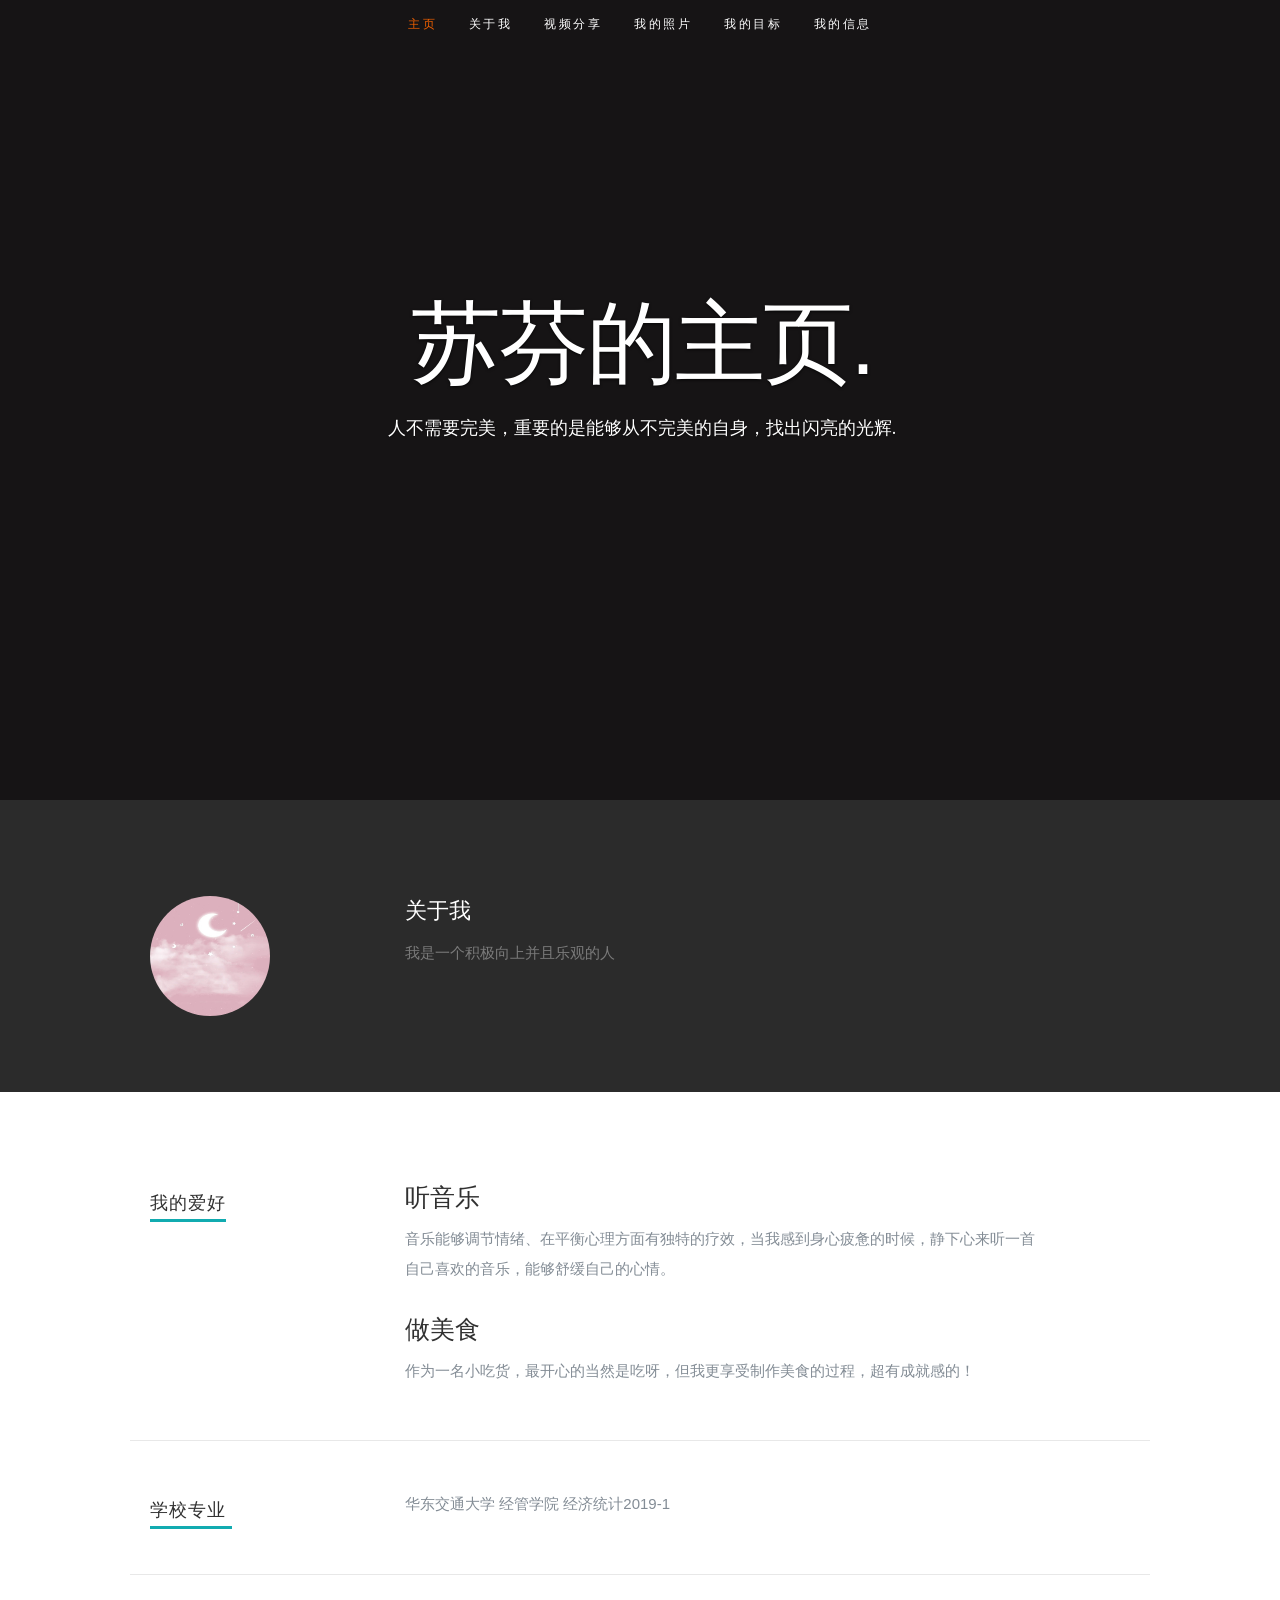
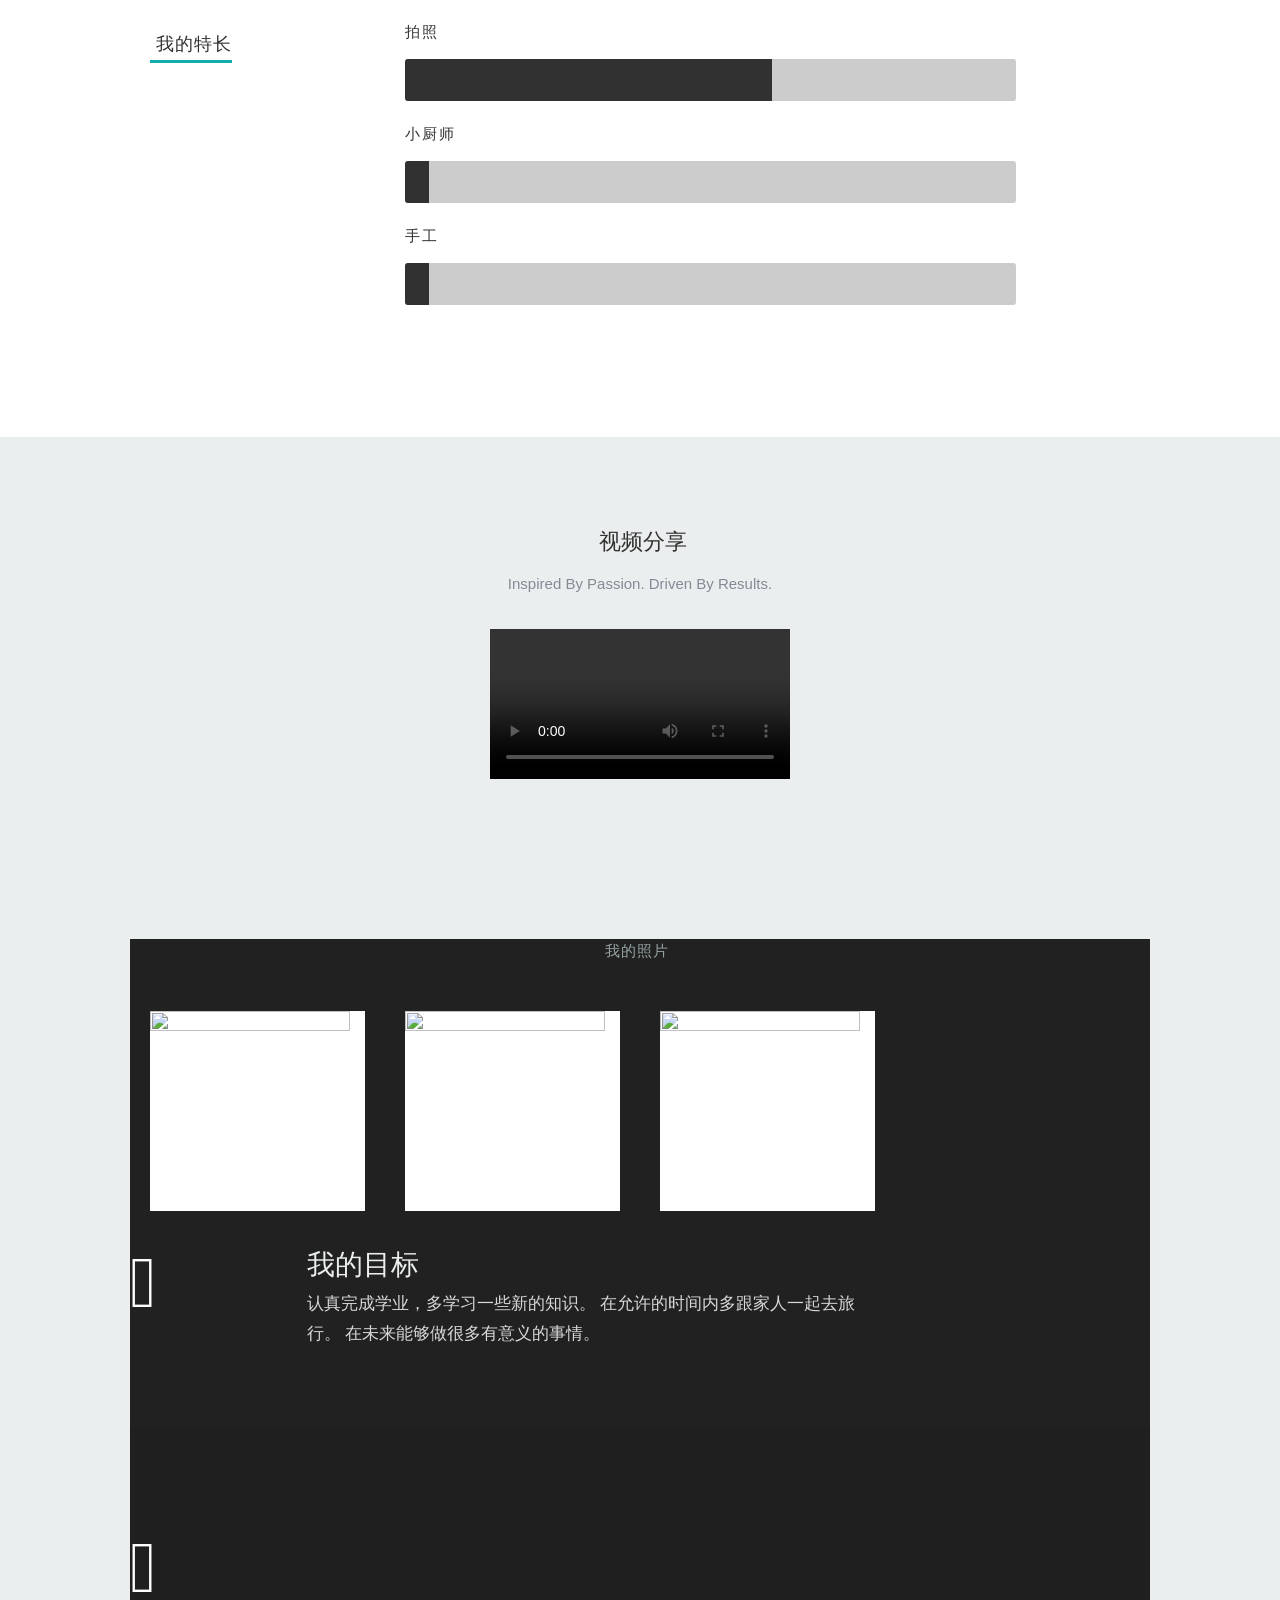
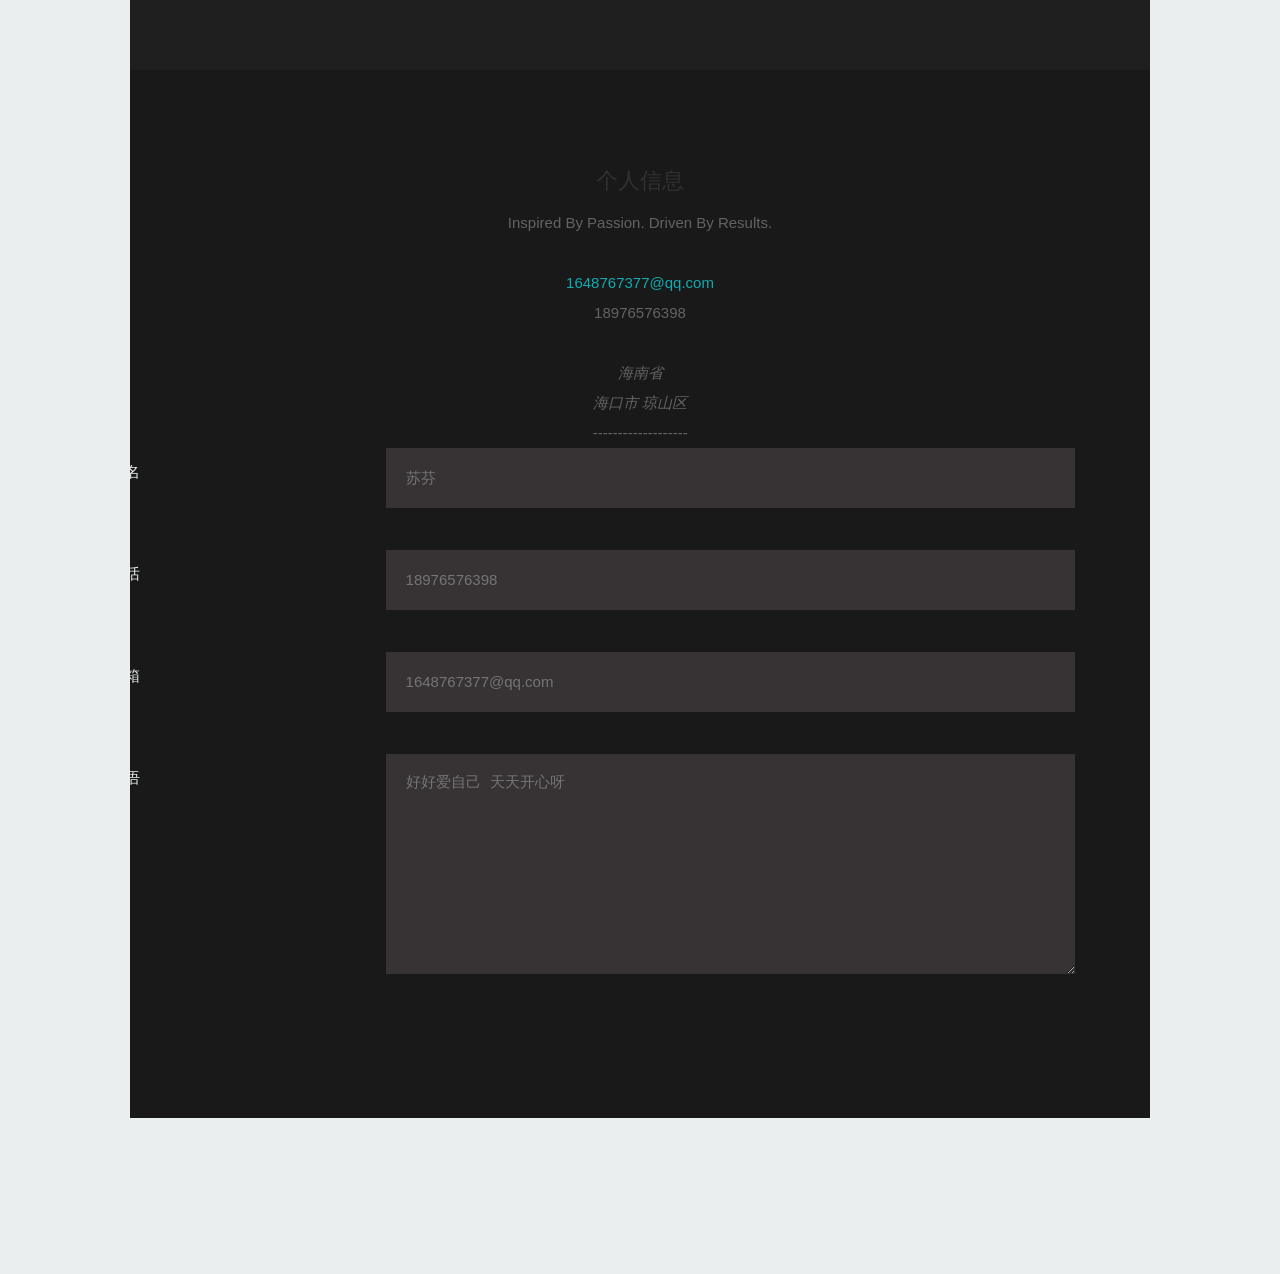
==== commit f79bed04: "Update 个人主页.html" ====
--- a/个人主页.html
+++ b/个人主页.html
@@ -24,7 +24,7 @@
 
    <!-- Script
    ================================================== -->
-	<script src="js/modernizr.js"></script>
+	<script src="modernizr.js"></script>
 
    <!-- Favicons
 	================================================== -->
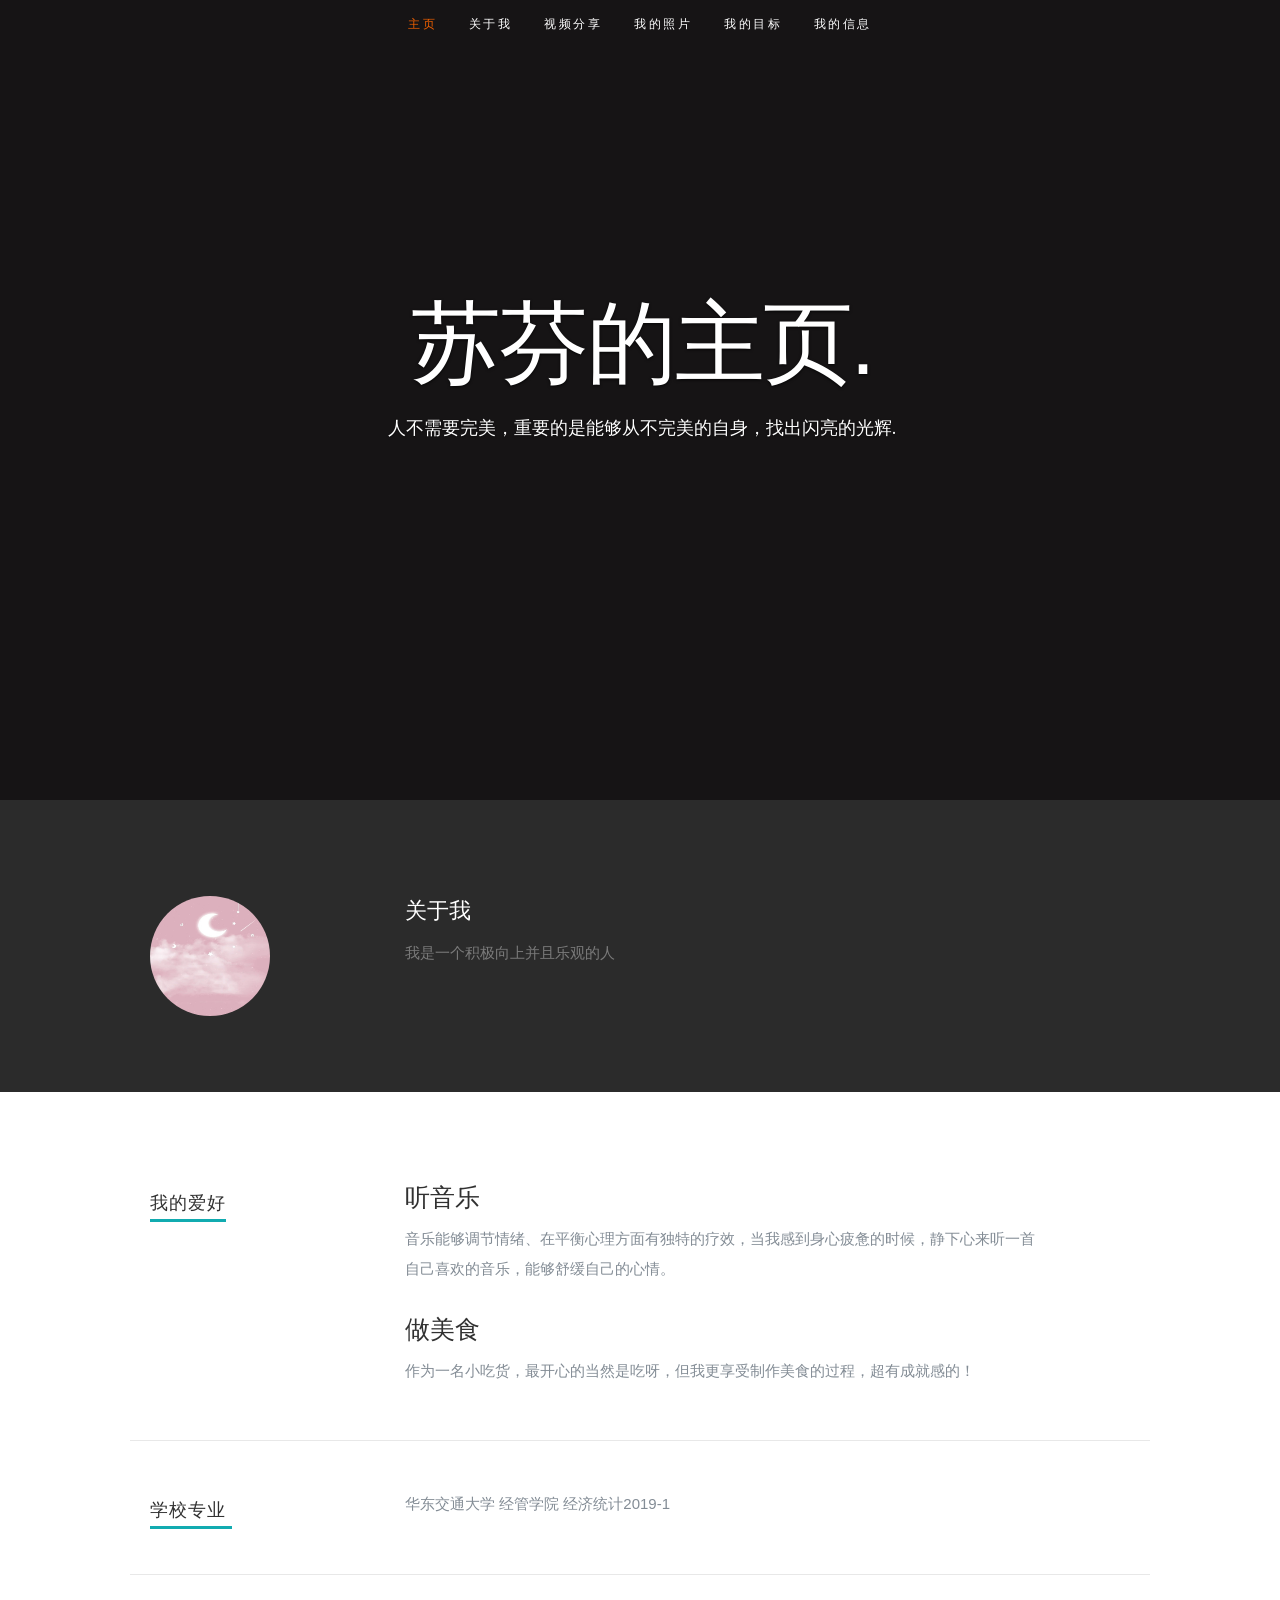
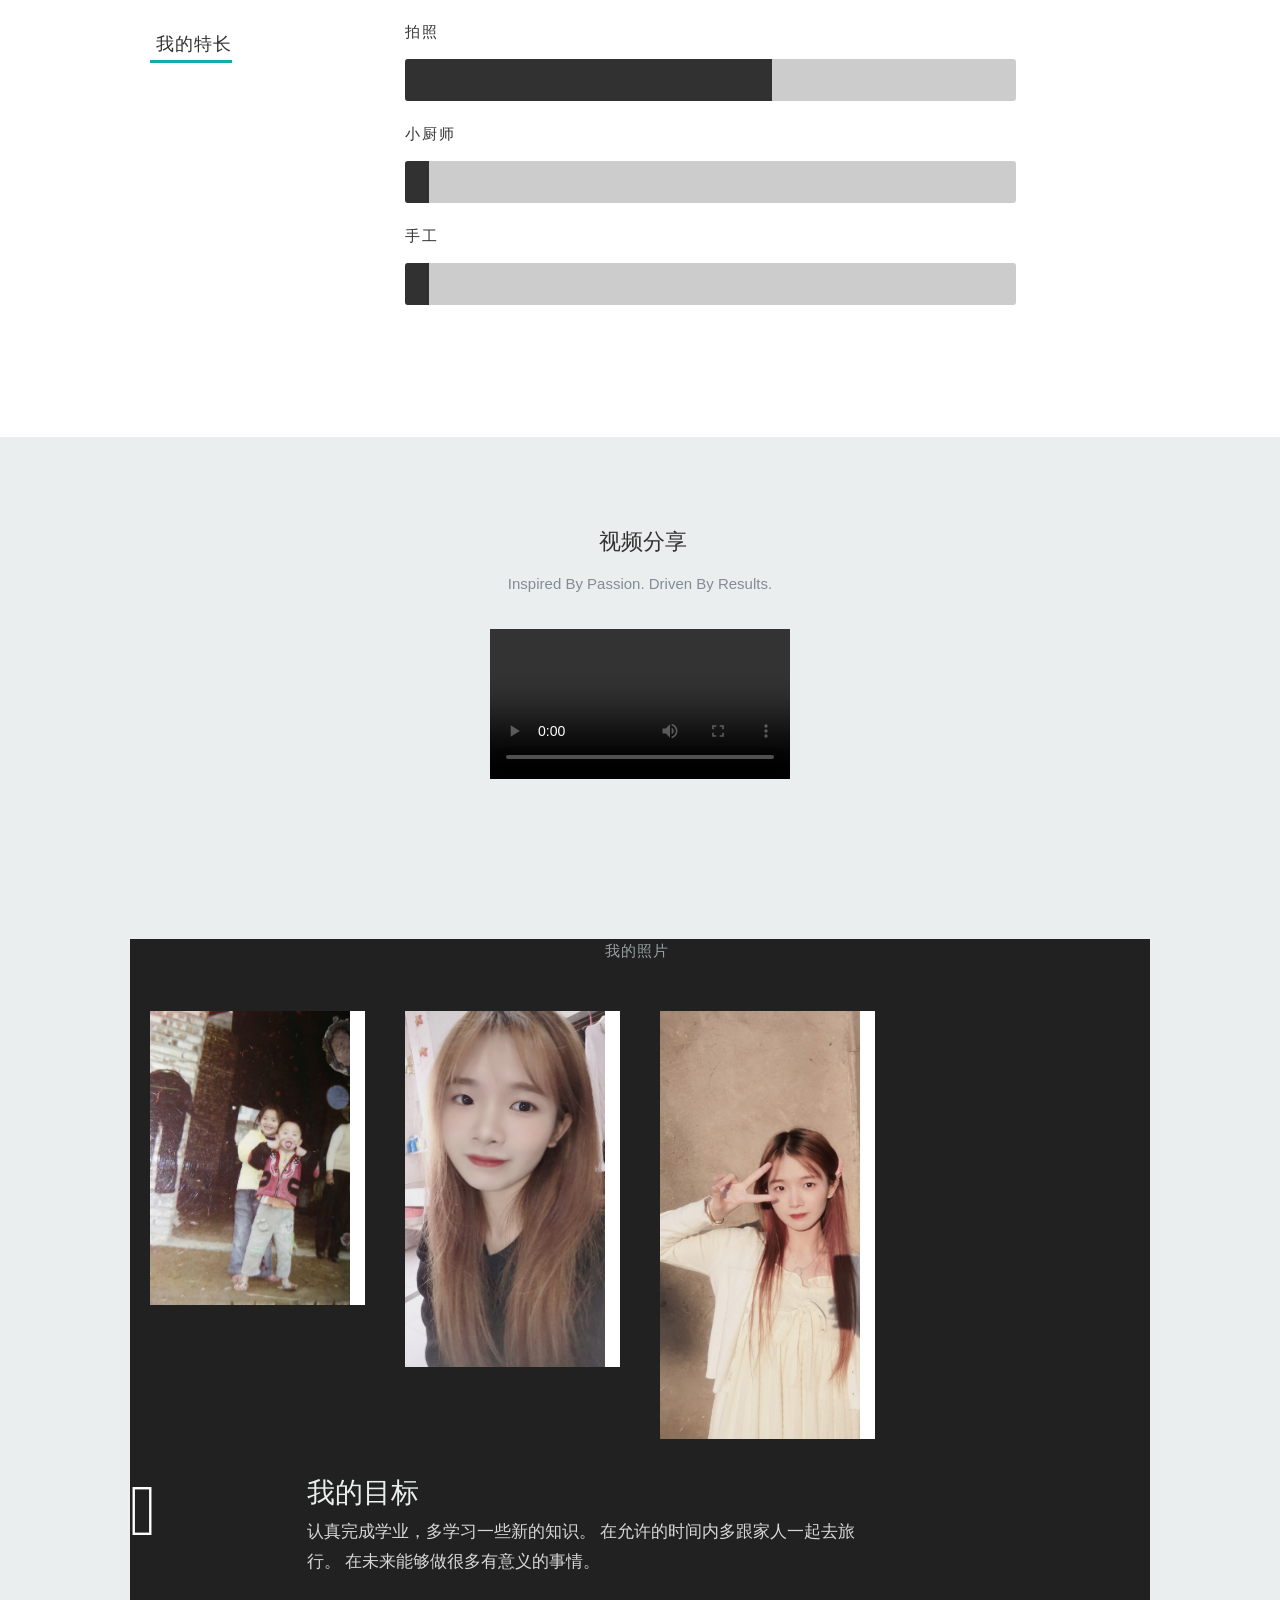
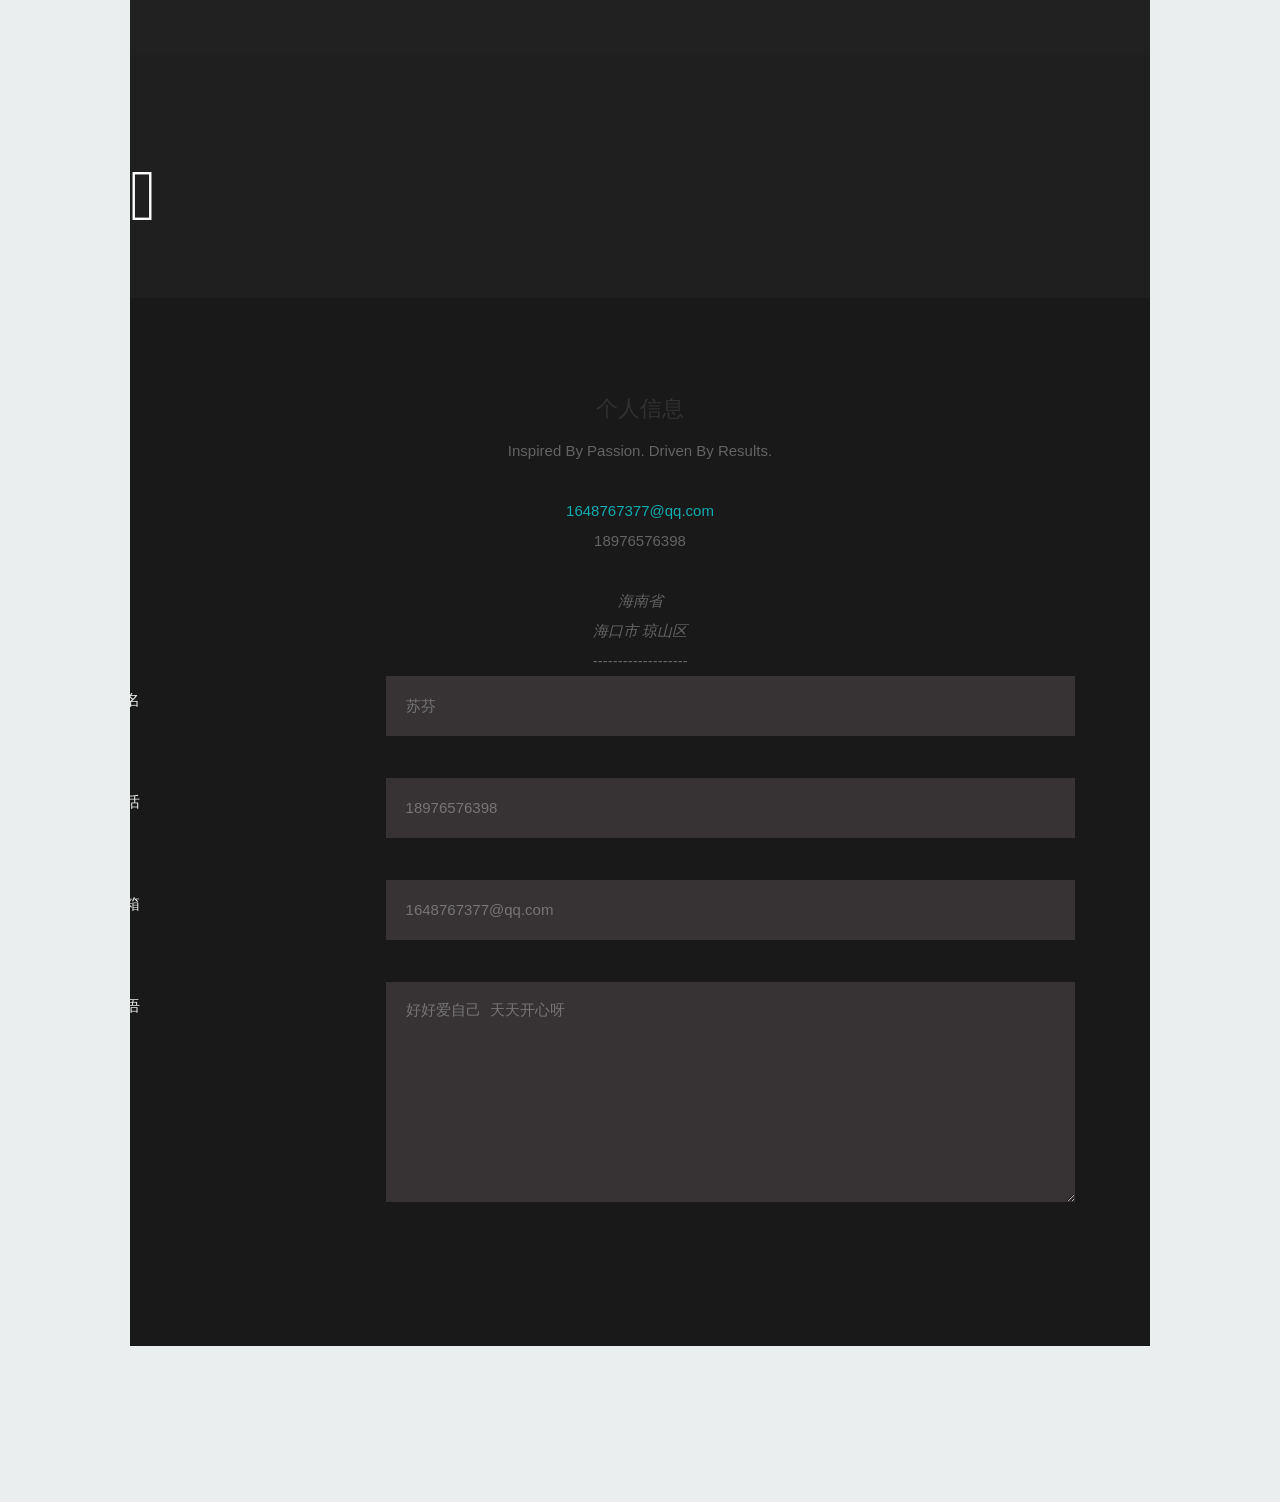
==== commit f540e5a6: "Update 个人主页.html" ====
--- a/个人主页.html
+++ b/个人主页.html
@@ -225,7 +225,7 @@
                     <a href="#gal4"></a>
                 </div>
                 <div class="col-lg-4 col-sm-6 port-grid mt-lg-4">
-				<video src="../../Videos/1639377991686.mp4" controls class="img-fluid img-thumbnail" alt=""></video>
+				<video src="1639377991686.mp4" controls class="img-fluid img-thumbnail" alt=""></video>
                 <div class="col-lg-4 col-sm-6 port-grid mt-lg-4">
                     <a href="#gal6"></a>
                 </div>
@@ -257,7 +257,7 @@
                   <div class="item-wrap">
 
                      <a href="#modal-01" title="">
-                        <img src="../../Pictures/QQ图片20211212225157.jpg" alt="" width="200" height="200">
+                        <img src="QQ图片20211212225157.jpg" alt="" width="200" height="200">
                         <div class="overlay">
                            <div class="portfolio-item-meta">
           					      <h5>童年时刻</h5>
@@ -273,7 +273,7 @@
                   <div class="item-wrap">
 
                      <a href="#modal-02" title="">
-                        <img src="../../Pictures/QQ图片20211212214949.jpg" alt="" width="200" height="200">
+                        <img src="QQ图片20211212214949.jpg" alt="" width="200" height="200">
                         <div class="overlay">
                            <div class="portfolio-item-meta">
 							   <h5>自拍</h5>
@@ -289,7 +289,7 @@
                   <div class="item-wrap">
 
                      <a href="#modal-02" title="">
-                        <img src="../../Pictures/QQ图片20211212225211.jpg" alt="" width="200" height="200">
+                        <img src="QQ图片20211212225211.jpg" alt="" width="200" height="200">
                         <div class="overlay">
                            <div class="portfolio-item-meta">
 							   <h5>自拍</h5>
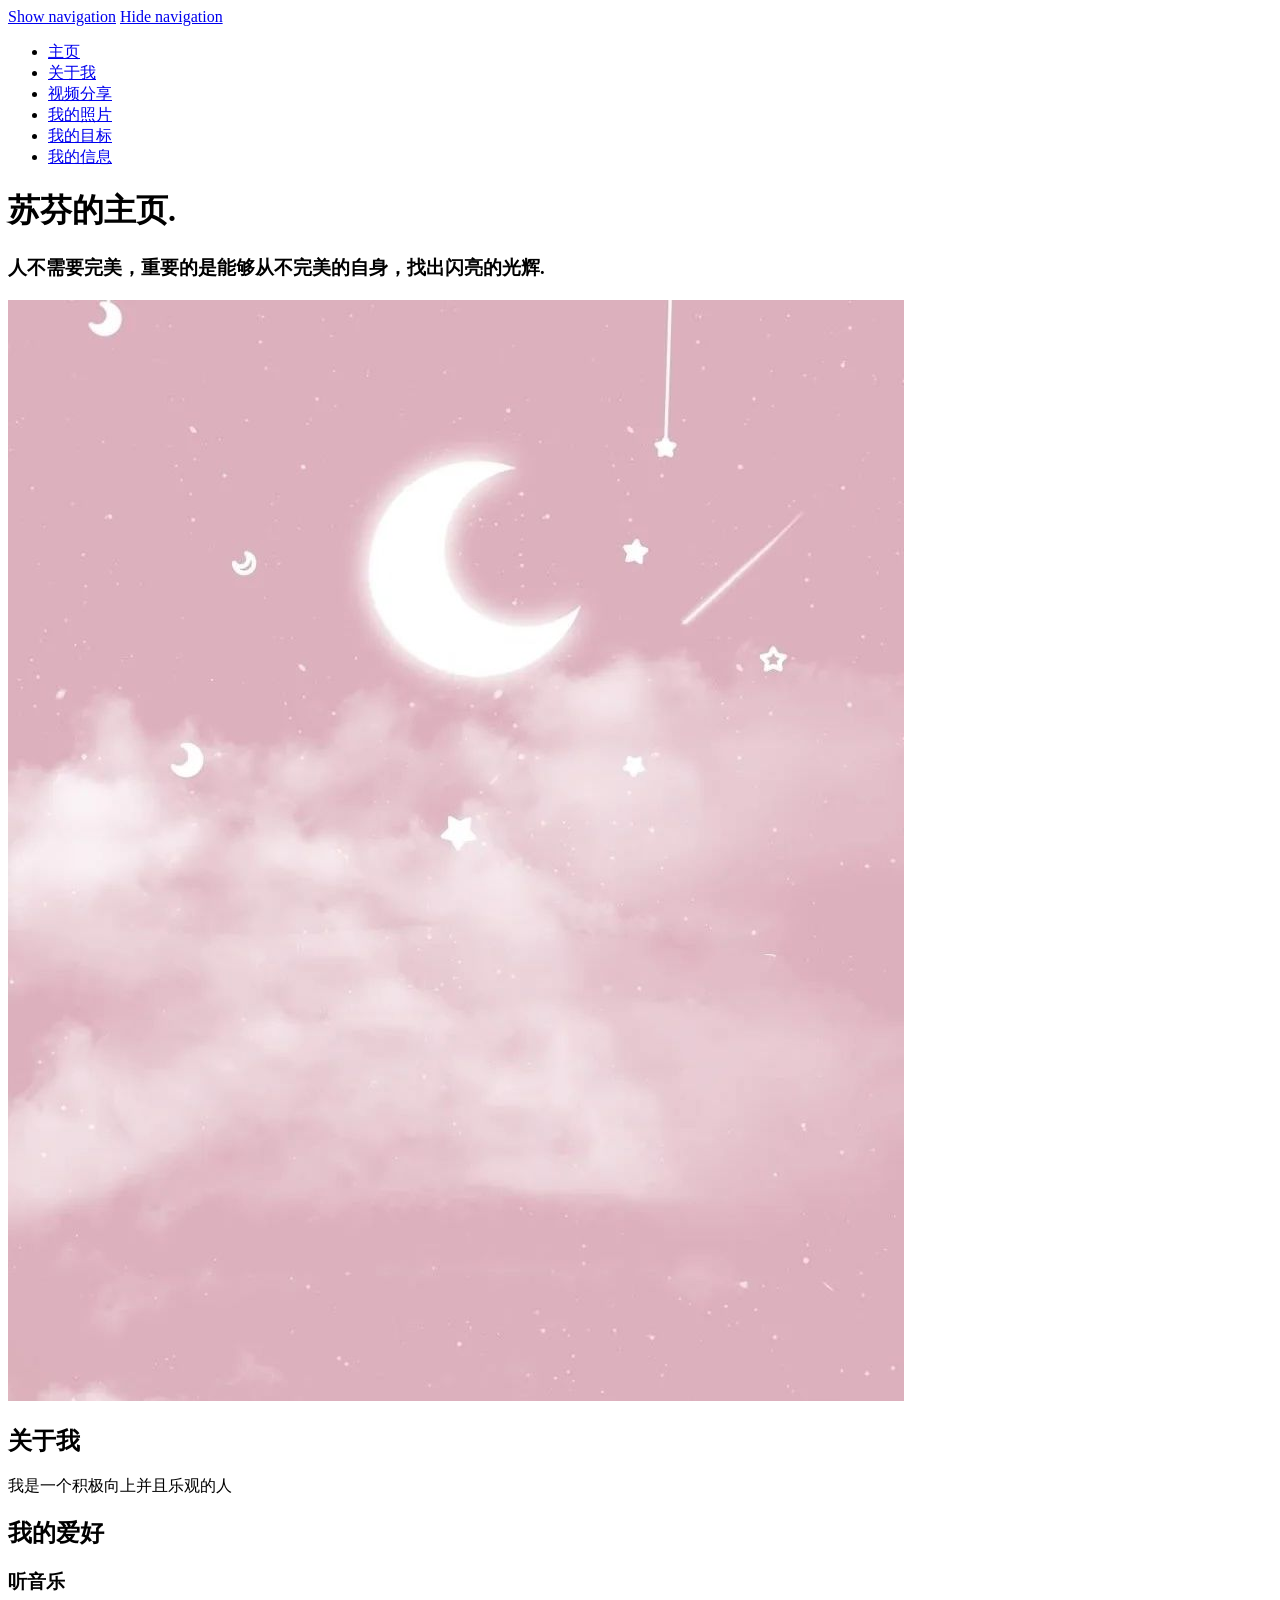
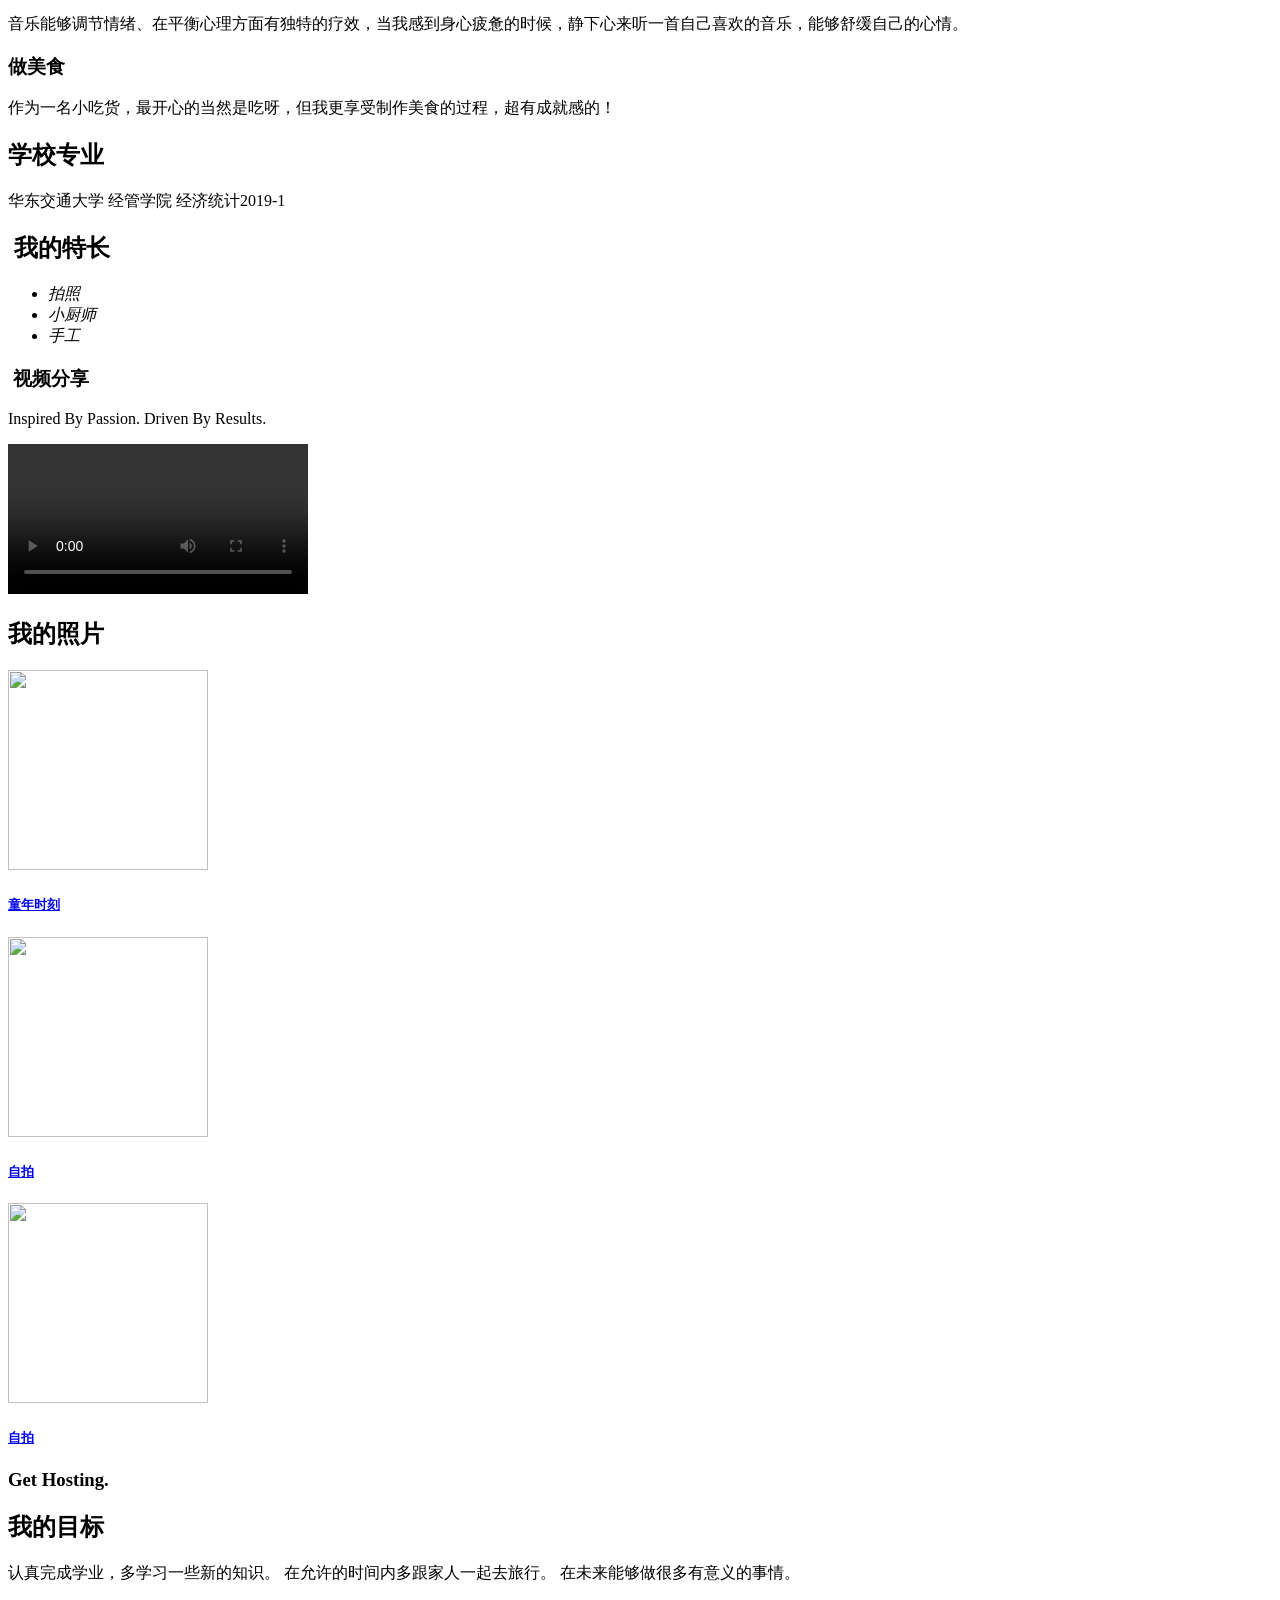
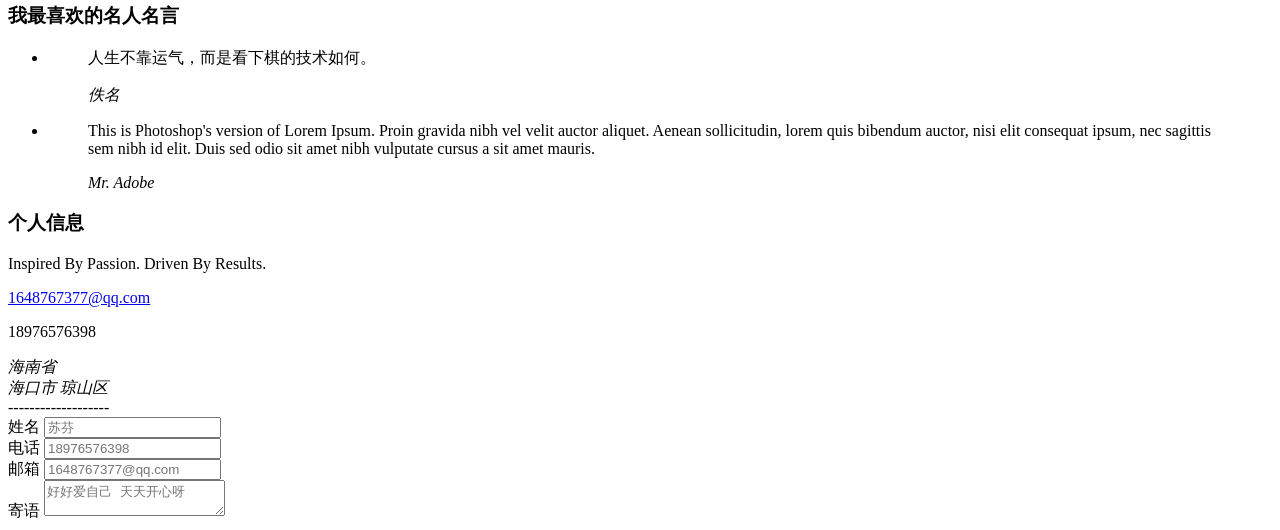
==== commit 28f4c40d: "Add files via upload" ====
--- a/个人主页.html
+++ b/个人主页.html
@@ -17,14 +17,14 @@
 
 	<!-- CSS
     ================================================== -->
-   <link rel="stylesheet" href="default.css">
-	<link rel="stylesheet" href="layout.css">
-   <link rel="stylesheet" href="media-queries.css">
-   <link rel="stylesheet" href="magnific-popup.css">
+   <link rel="stylesheet" href="../html/css/default.css">
+	<link rel="stylesheet" href="../html/css/layout.css">
+   <link rel="stylesheet" href="../html/css/media-queries.css">
+   <link rel="stylesheet" href="../html/css/magnific-popup.css">
 
    <!-- Script
    ================================================== -->
-	<script src="modernizr.js"></script>
+	<script src="js/modernizr.js"></script>
 
    <!-- Favicons
 	================================================== -->
@@ -225,7 +225,7 @@
                     <a href="#gal4"></a>
                 </div>
                 <div class="col-lg-4 col-sm-6 port-grid mt-lg-4">
-				<video src="1639377991686.mp4" controls class="img-fluid img-thumbnail" alt=""></video>
+				<video src="../../Videos/1639377991686.mp4" controls class="img-fluid img-thumbnail" alt=""></video>
                 <div class="col-lg-4 col-sm-6 port-grid mt-lg-4">
                     <a href="#gal6"></a>
                 </div>
@@ -257,7 +257,7 @@
                   <div class="item-wrap">
 
                      <a href="#modal-01" title="">
-                        <img src="QQ图片20211212225157.jpg" alt="" width="200" height="200">
+                        <img src="../../Pictures/QQ图片20211212225157.jpg" alt="" width="200" height="200">
                         <div class="overlay">
                            <div class="portfolio-item-meta">
           					      <h5>童年时刻</h5>
@@ -273,7 +273,7 @@
                   <div class="item-wrap">
 
                      <a href="#modal-02" title="">
-                        <img src="QQ图片20211212214949.jpg" alt="" width="200" height="200">
+                        <img src="../../Pictures/QQ图片20211212214949.jpg" alt="" width="200" height="200">
                         <div class="overlay">
                            <div class="portfolio-item-meta">
 							   <h5>自拍</h5>
@@ -289,7 +289,7 @@
                   <div class="item-wrap">
 
                      <a href="#modal-02" title="">
-                        <img src="QQ图片20211212225211.jpg" alt="" width="200" height="200">
+                        <img src="../../Pictures/QQ图片20211212225211.jpg" alt="" width="200" height="200">
                         <div class="overlay">
                            <div class="portfolio-item-meta">
 							   <h5>自拍</h5>
@@ -480,4 +480,4 @@
     
 </body>
 
-</html>
+</html>
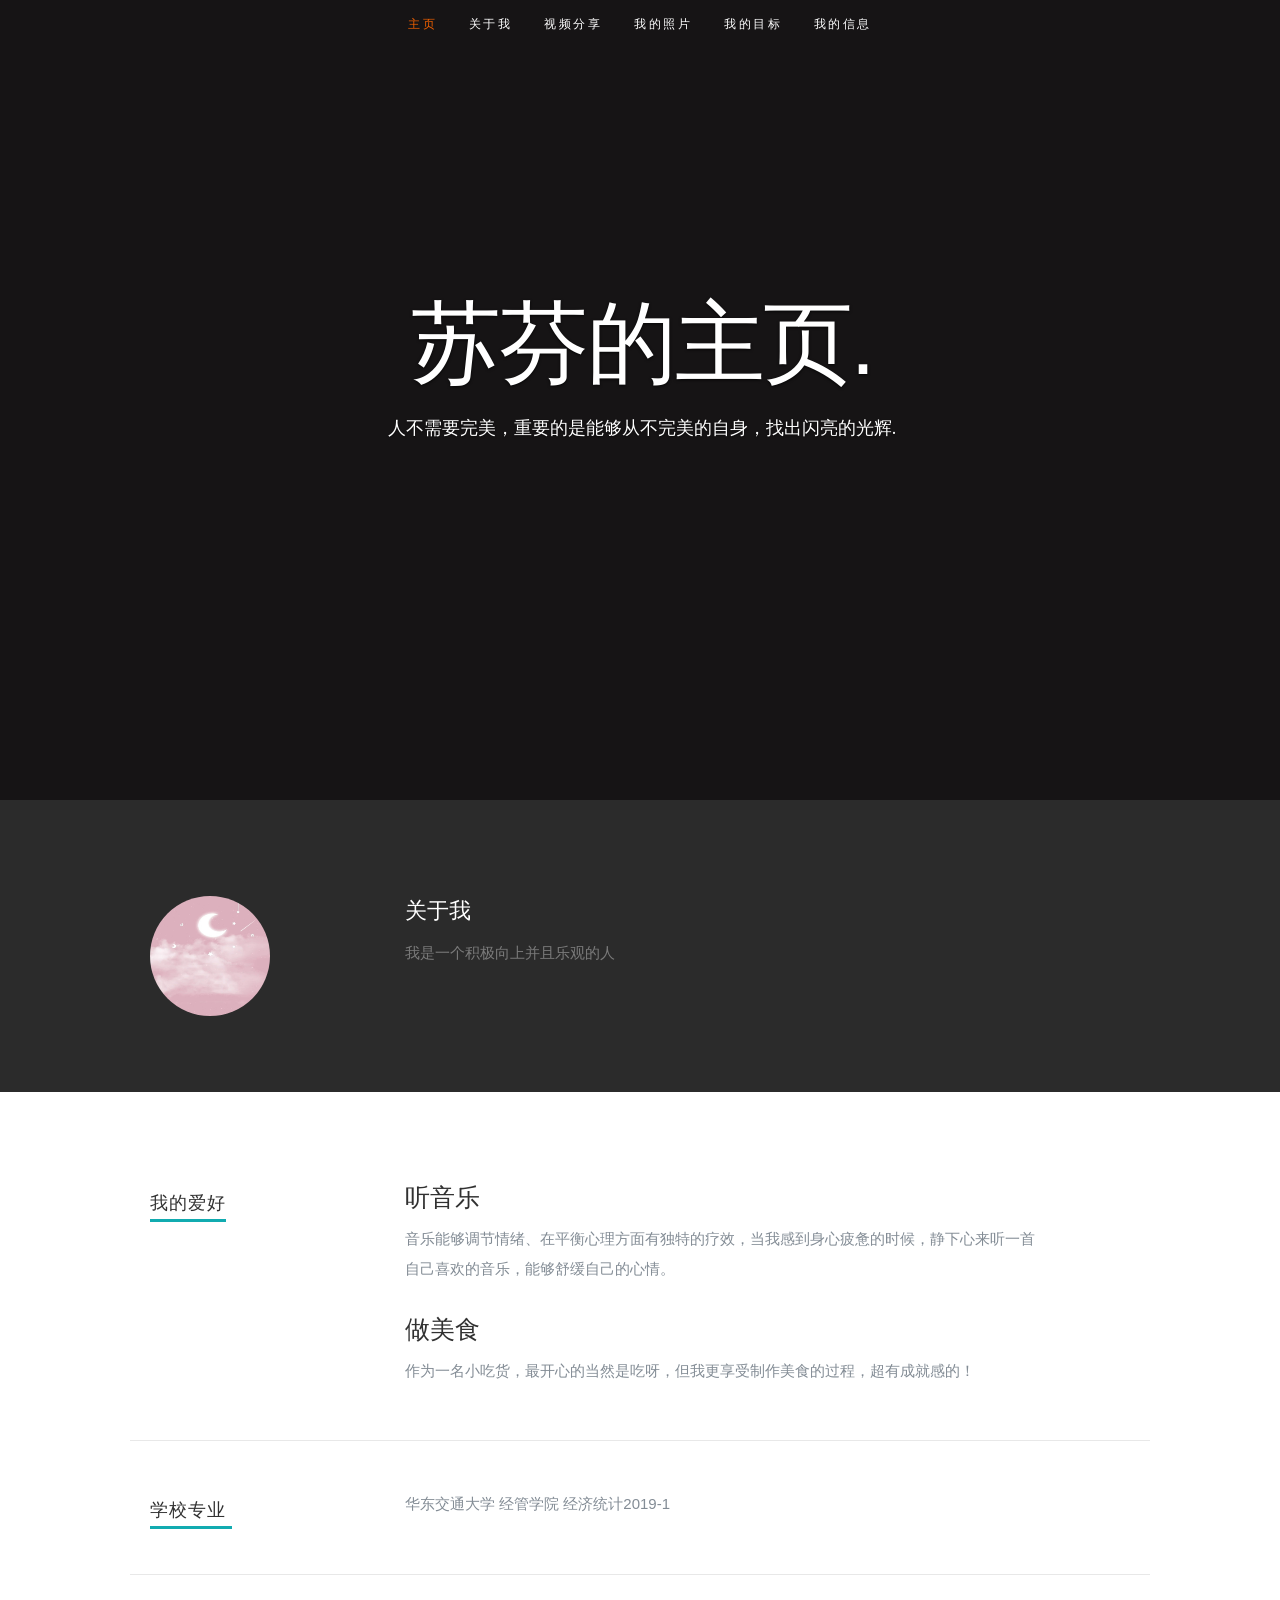
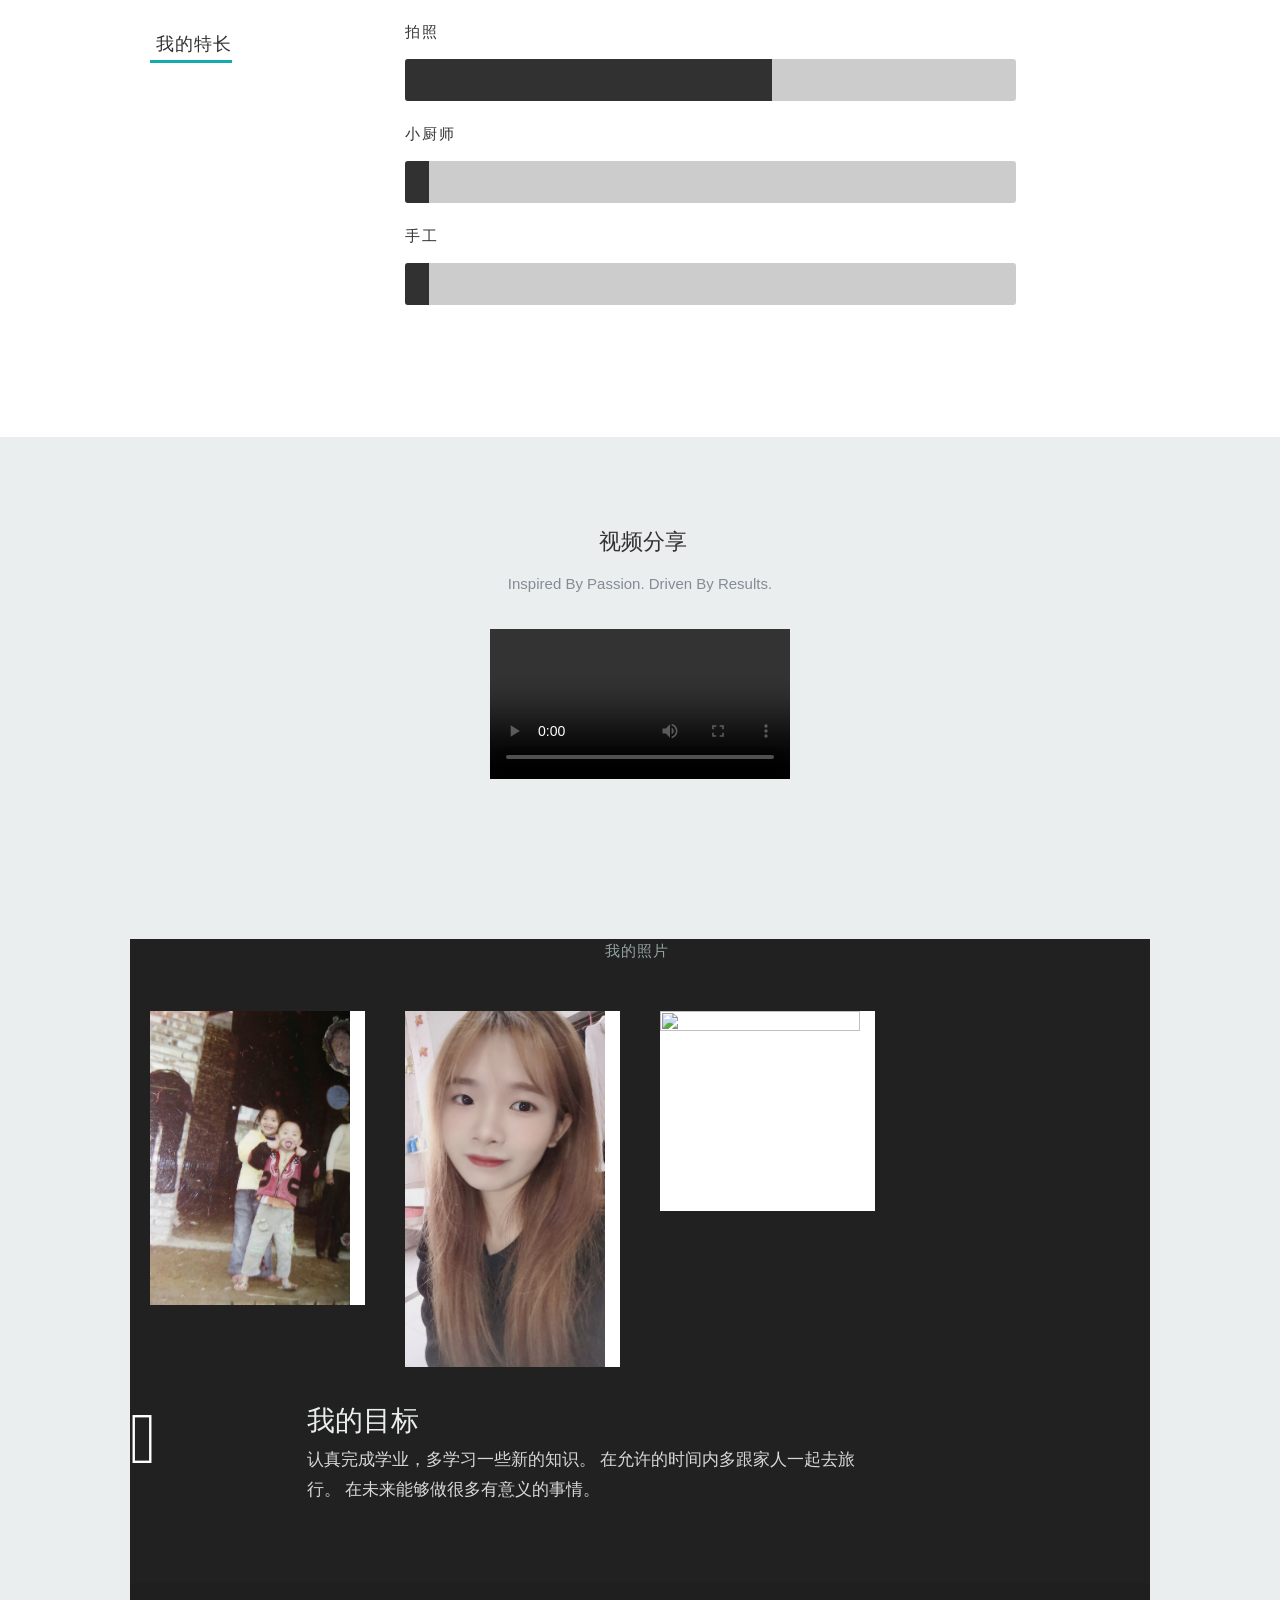
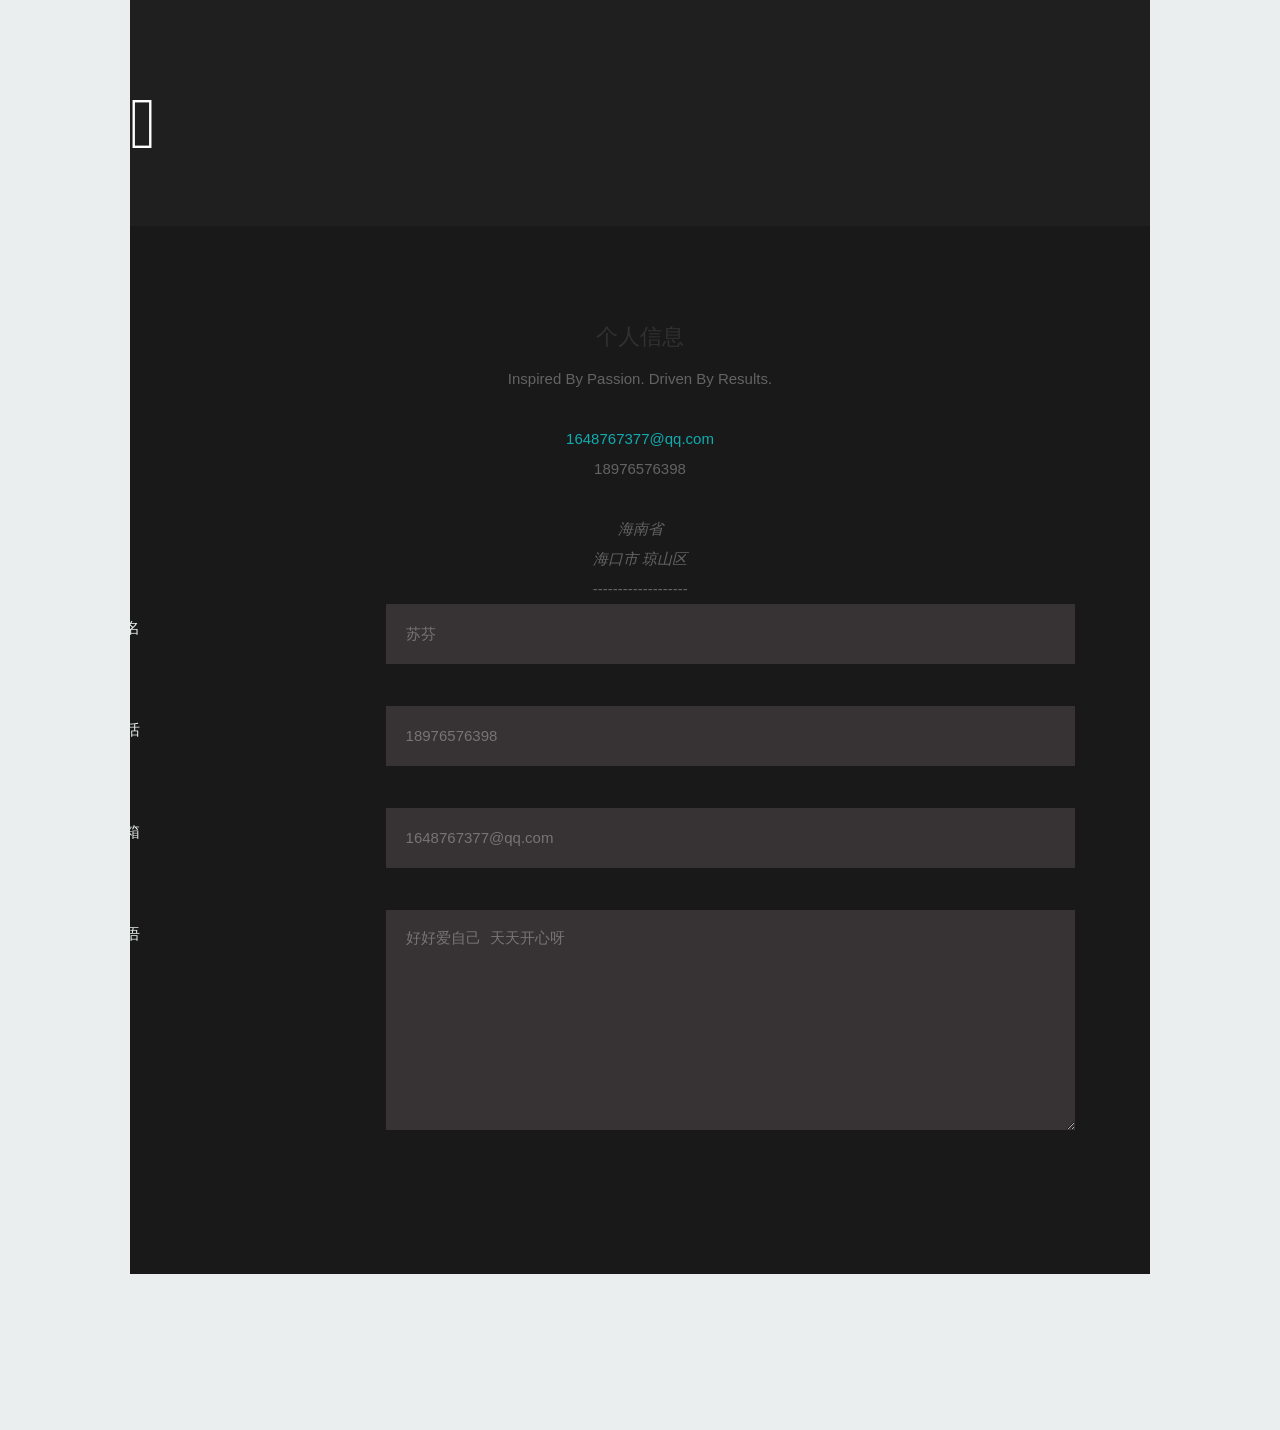
==== commit 233a8bdf: "Update 个人主页.html" ====
--- a/个人主页.html
+++ b/个人主页.html
@@ -17,14 +17,14 @@
 
 	<!-- CSS
     ================================================== -->
-   <link rel="stylesheet" href="../html/css/default.css">
-	<link rel="stylesheet" href="../html/css/layout.css">
-   <link rel="stylesheet" href="../html/css/media-queries.css">
-   <link rel="stylesheet" href="../html/css/magnific-popup.css">
+   <link rel="stylesheet" href="default.css">
+	<link rel="stylesheet" href="layout.css">
+   <link rel="stylesheet" href="media-queries.css">
+   <link rel="stylesheet" href="magnific-popup.css">
 
    <!-- Script
    ================================================== -->
-	<script src="js/modernizr.js"></script>
+	<script src="modernizr.js"></script>
 
    <!-- Favicons
 	================================================== -->
@@ -225,7 +225,7 @@
                     <a href="#gal4"></a>
                 </div>
                 <div class="col-lg-4 col-sm-6 port-grid mt-lg-4">
-				<video src="../../Videos/1639377991686.mp4" controls class="img-fluid img-thumbnail" alt=""></video>
+				<video src="1639377991686.mp4" controls class="img-fluid img-thumbnail" alt=""></video>
                 <div class="col-lg-4 col-sm-6 port-grid mt-lg-4">
                     <a href="#gal6"></a>
                 </div>
@@ -257,7 +257,7 @@
                   <div class="item-wrap">
 
                      <a href="#modal-01" title="">
-                        <img src="../../Pictures/QQ图片20211212225157.jpg" alt="" width="200" height="200">
+                        <img src="QQ图片20211212225157.jpg" alt="" width="200" height="200">
                         <div class="overlay">
                            <div class="portfolio-item-meta">
           					      <h5>童年时刻</h5>
@@ -273,7 +273,7 @@
                   <div class="item-wrap">
 
                      <a href="#modal-02" title="">
-                        <img src="../../Pictures/QQ图片20211212214949.jpg" alt="" width="200" height="200">
+                        <img src="QQ图片20211212214949.jpg" alt="" width="200" height="200">
                         <div class="overlay">
                            <div class="portfolio-item-meta">
 							   <h5>自拍</h5>
@@ -289,7 +289,7 @@
                   <div class="item-wrap">
 
                      <a href="#modal-02" title="">
-                        <img src="../../Pictures/QQ图片20211212225211.jpg" alt="" width="200" height="200">
+                        <img src="Pictures/QQ图片20211212225211.jpg" alt="" width="200" height="200">
                         <div class="overlay">
                            <div class="portfolio-item-meta">
 							   <h5>自拍</h5>
@@ -480,4 +480,4 @@
     
 </body>
 
-</html>+</html>
--- a/default.css
+++ b/default.css
@@ -0,0 +1,807 @@
+/*
+=====================================================================
+*   Ceevee v1.0 Default Stylesheet
+*   url: styleshout.com
+*   03-17-2014
+=====================================================================
+
+TOC:
+a. Webfonts and Icon fonts
+b. Reset
+c. Default Styles
+   1. Basic
+   2. Typography
+   3. Links
+   4. Images
+   5. Buttons
+   6. Forms
+d. Grid
+e. Others
+   1. Clearing
+   2. Misc
+
+=====================================================================  */
+
+/* ------------------------------------------------------------------ */
+/* a. Webfonts and Icon fonts
+ ------------------------------------------------------------------ */
+
+@import url("fonts.css");
+@import url("fontello/css/fontello.css");
+@import url("font-awesome/css/font-awesome.min.css");
+
+/* ------------------------------------------------------------------
+/* b. Reset
+      Adapted from:
+      Normalize.css - https://github.com/necolas/normalize.css/
+      HTML5 Doctor Reset - html5doctor.com/html-5-reset-stylesheet/
+/* ------------------------------------------------------------------ */
+
+html, body, div, span, object, iframe,
+h1, h2, h3, h4, h5, h6, p, blockquote, pre,
+abbr, address, cite, code,
+del, dfn, em, img, ins, kbd, q, samp,
+small, strong, sub, sup, var,
+b, i,
+dl, dt, dd, ol, ul, li,
+fieldset, form, label, legend,
+table, caption, tbody, tfoot, thead, tr, th, td,
+article, aside, canvas, details, figcaption, figure,
+footer, header, hgroup, menu, nav, section, summary,
+time, mark, audio, video {
+   margin: 0;
+   padding: 0;
+   border: 0;
+   outline: 0;
+   font-size: 100%;
+   vertical-align: baseline;
+   background: transparent;
+}
+
+article,aside,details,figcaption,figure,
+footer,header,hgroup,menu,nav,section {
+   display: block;
+}
+
+audio,
+canvas,
+video {
+   display: inline-block;
+}
+
+audio:not([controls]) {
+   display: none;
+   height: 0;
+}
+
+[hidden] { display: none; }
+
+code, kbd, pre, samp {
+   font-family: monospace, serif;
+   font-size: 1em;
+}
+
+pre {
+   white-space: pre;
+   white-space: pre-wrap;
+   word-wrap: break-word;
+}
+
+blockquote, q { quotes: &#8220 &#8220; }
+
+blockquote:before, blockquote:after,
+q:before, q:after {
+   content: '';
+   content: none;
+}
+
+ins {
+   background-color: #ff9;
+   color: #000;
+   text-decoration: none;
+}
+
+mark {
+   background-color: #A7F4F6;
+   color: #555;
+}
+
+del { text-decoration: line-through; }
+
+abbr[title], dfn[title] {
+   border-bottom: 1px dotted;
+   cursor: help;
+}
+
+table {
+   border-collapse: collapse;
+   border-spacing: 0;
+}
+
+
+/* ------------------------------------------------------------------ */
+/* c. Default and Basic Styles
+      Adapted from:
+      Skeleton CSS Framework - http://www.getskeleton.com/
+      Typeplate Typographic Starter Kit - http://typeplate.com/
+/* ------------------------------------------------------------------ */
+
+/*  1. Basic  ------------------------------------------------------- */
+
+*,
+*:before,
+*:after {
+   -moz-box-sizing: border-box;
+   -webkit-box-sizing: border-box;
+   box-sizing: border-box;
+}
+
+html {
+   font-size: 62.5%;
+   -webkit-font-smoothing: antialiased;
+}
+
+body {
+   background: #fff;
+   font-family: 'opensans-regular', sans-serif;
+   font-weight: normal;
+   font-size: 15px;
+   line-height: 30px;
+	color: #838C95;
+
+   -webkit-font-smoothing: antialiased; /* Fix for webkit rendering */
+	-webkit-text-size-adjust: 100%;
+}
+
+/*  2. Typography
+       Vertical rhythm with leading derived from 6
+--------------------------------------------------------------------- */
+
+h1, h2, h3, h4, h5, h6 {
+   color: #313131;
+	font-family: 'opensans-bold', sans-serif;
+   font-weight: normal;
+}
+h1 a, h2 a, h3 a, h4 a, h5 a, h6 a { font-weight: inherit; }
+h1 { font-size: 38px; line-height: 42px; margin-bottom: 12px; letter-spacing: -1px; }
+h2 { font-size: 28px; line-height: 36px; margin-bottom: 6px; }
+h3 { font-size: 22px; line-height: 30px; margin-bottom: 12px; }
+h4 { font-size: 20px; line-height: 30px; margin-bottom: 6px; }
+h5 { font-size: 18px; line-height: 30px; }
+h6 { font-size: 14px; line-height: 30px; }
+.subheader { }
+
+p { margin: 0 0 30px 0; }
+p img { margin: 0; }
+p.lead {
+   font: 19px/36px 'opensans-light', sans-serif;
+   margin-bottom: 18px;
+}
+
+/* for 'em' and 'strong' tags, font-size and line-height should be same with
+the body tag due to rendering problems in some browsers */
+em { font: 15px/30px 'opensans-italic', sans-serif; }
+strong, b { font: 15px/30px 'opensans-bold', sans-serif; }
+small { font-size: 11px; line-height: inherit; }
+
+/*	Blockquotes */
+blockquote {
+   margin: 30px 0px;
+   padding-left: 40px;
+   position: relative;
+}
+blockquote:before {
+   content: "\201C";
+   opacity: 0.45;
+   font-size: 80px;
+   line-height: 0px;
+   margin: 0;
+   font-family: arial, sans-serif;
+
+   position: absolute;
+   top:  30px;
+	left: 0;
+}
+blockquote p {
+   font-family: 'librebaskerville-italic', serif;
+   padding: 0;
+   font-size: 18px;
+   line-height: 36px;
+}
+blockquote cite {
+   display: block;
+   font-size: 12px;
+   font-style: normal;
+   line-height: 18px;
+}
+blockquote cite:before { content: "\2014 \0020"; }
+blockquote cite a,
+blockquote cite a:visited { color: #8B9798; border: none }
+
+/* ---------------------------------------------------------------------
+/*  Pull Quotes Markup
+/*
+    <aside class="pull-quote">
+		<blockquote>
+			<p></p>
+		</blockquote>
+	 </aside>
+/*
+/* --------------------------------------------------------------------- */
+.pull-quote {
+   position: relative;
+	padding: 18px 30px 18px 0px;
+}
+.pull-quote:before,
+.pull-quote:after {
+	height: 1em;
+	opacity: 0.45;
+	position: absolute;
+	font-size: 80px;
+   font-family: Arial, Sans-Serif;
+}
+.pull-quote:before {
+	content: "\201C";
+	top:  33px;
+	left: 0;
+}
+.pull-quote:after {
+	content: '\201D';
+	bottom: -33px;
+	right: 0;
+}
+.pull-quote blockquote {
+   margin: 0;
+}
+.pull-quote blockquote:before {
+   content: none;
+}
+
+/* Abbreviations */
+abbr {
+   font-family: 'opensans-bold', sans-serif;
+	font-variant: small-caps;
+	text-transform: lowercase;
+   letter-spacing: .5px;
+	color: gray;
+}
+abbr:hover { cursor: help; }
+
+/* drop cap */
+.drop-cap:first-letter {
+	float: left;
+	margin: 0;
+	padding: 14px 6px 0 0;
+	font-size: 84px;
+	font-family: /* Copperplate */ 'opensans-bold', sans-serif;
+   line-height: 60px;
+	text-indent: 0;
+	background: transparent;
+	color: inherit;
+}
+
+hr { border: solid #E3E3E3; border-width: 1px 0 0; clear: both; margin: 11px 0 30px; height: 0; }
+
+
+/*  3. Links  ------------------------------------------------------- */
+
+a, a:visited {
+   text-decoration: none;
+   outline: 0;
+   color: #11ABB0;
+
+   -webkit-transition: color .3s ease-in-out;
+   -moz-transition: color .3s ease-in-out;
+   -o-transition: color .3s ease-in-out;
+   transition: color .3s ease-in-out;
+}
+a:hover, a:focus { color: #313131; }
+p a, p a:visited { line-height: inherit; }
+
+
+/*  4. List  --------------------------------------------------------- */
+
+ul, ol { margin-bottom: 24px; margin-top: 12px; }
+ul { list-style: none outside; }
+ol { list-style: decimal; }
+ol, ul.square, ul.circle, ul.disc { margin-left: 30px; }
+ul.square { list-style: square outside; }
+ul.circle { list-style: circle outside; }
+ul.disc { list-style: disc outside; }
+ul ul, ul ol,
+ol ol, ol ul { margin: 6px 0 6px 30px; }
+ul ul li, ul ol li,
+ol ol li, ol ul li { margin-bottom: 6px; }
+li { line-height: 18px; margin-bottom: 12px; }
+ul.large li { }
+li p { }
+
+/* ---------------------------------------------------------------------
+/*  Stats Tab Markup
+
+    <ul class="stats-tabs">
+		<li><a href="#">[value]<b>[name]</b></a></li>
+	 </ul>
+
+    Extend this object into your markup.
+/*
+/* --------------------------------------------------------------------- */
+.stats-tabs {
+   padding: 0;
+   margin: 24px 0;
+}
+.stats-tabs li {
+	display: inline-block;
+	margin: 0 10px 18px 0;
+	padding: 0 10px 0 0;
+	border-right: 1px solid #ccc;
+}
+.stats-tabs li:last-child {
+	margin: 0;
+	padding: 0;
+	border: none;
+}
+.stats-tabs li a {
+	display: inline-block;
+	font-size: 22px;
+	font-family: 'opensans-bold', sans-serif;
+   border: none;
+   color: #313131;
+}
+.stats-tabs li a:hover {
+   color:#11ABB0;
+}
+.stats-tabs li a b {
+	display: block;
+	margin: 6px 0 0 0;
+	font-size: 13px;
+	font-family: 'opensans-regular', sans-serif;
+   color: #8B9798;
+}
+
+/* definition list */
+dl { margin: 12px 0; }
+dt { margin: 0; color:#11ABB0; }
+dd { margin: 0 0 0 20px; }
+
+/* Lining Definition Style Markup */
+.lining dt,
+.lining dd {
+	display: inline;
+	margin: 0;
+}
+.lining dt + dt:before,
+.lining dd + dt:before {
+	content: "\A";
+	white-space: pre;
+}
+.lining dd + dd:before {
+	content: ", ";
+}
+.lining dd:before {
+	content: ": ";
+	margin-left: -0.2em;
+}
+
+/* Dictionary Definition Style Markup */
+.dictionary-style dt {
+	display: inline;
+	counter-reset: definitions;
+}
+.dictionary-style dt + dt:before {
+	content: ", ";
+	margin-left: -0.2em;
+}
+.dictionary-style dd {
+	display: block;
+	counter-increment: definitions;
+}
+.dictionary-style dd:before {
+	content: counter(definitions, decimal) ". ";
+}
+
+/* Pagination */
+.pagination {
+   margin: 36px auto;
+   text-align: center;
+}
+.pagination ul li {
+   display: inline-block;
+   margin: 0;
+   padding: 0;
+}
+.pagination .page-numbers {
+   font: 15px/18px 'opensans-bold', sans-serif;
+   display: inline-block;
+   padding: 6px 10px;
+   margin-right: 3px;
+   margin-bottom: 6px;
+	color: #6E757C;
+	background-color: #E6E8EB;
+
+	-webkit-transition: all 200ms ease-in-out;
+	-moz-transition: all 200ms ease-in-out;
+	-o-transition: all 200ms ease-in-out;
+	-ms-transition: all 200ms ease-in-out;
+	transition: all 200ms ease-in-out;
+
+   -moz-border-radius: 3px;
+   -webkit-border-radius: 3px;
+   -khtml-border-radius: 3px;
+	border-radius: 3px;
+}
+.pagination .page-numbers:hover {
+   background: #838A91;
+   color: #fff;
+}
+.pagination .current,
+.pagination .current:hover {
+   background-color: #11ABB0;
+   color: #fff;
+}
+.pagination .inactive,
+.pagination .inactive:hover {
+   background-color: #E6E8EB;
+	color: #A9ADB2;
+}
+.pagination .prev, .pagination .next {}
+
+/*  5. Images  --------------------------------------------------------- */
+
+img {
+   max-width: 100%;
+   height: auto;
+}
+img.pull-right { margin: 12px 0px 0px 18px; }
+img.pull-left { margin: 12px 18px 0px 0px; }
+
+/*  6. Buttons  --------------------------------------------------------- */
+
+.button,
+.button:visited,
+button,
+input[type="submit"],
+input[type="reset"],
+input[type="button"] {
+   font: 16px/30px 'opensans-bold', sans-serif;
+   background: #11ABB0;
+   display: inline-block;
+	text-decoration: none;
+   letter-spacing: 0;
+   color: #fff;
+	padding: 12px 20px;
+	margin-bottom: 18px;
+   border: none;
+   cursor: pointer;
+   height: auto;
+
+   -webkit-transition: all .2s ease-in-out;
+	-moz-transition: all .2s ease-in-out;
+	-o-transition: all .2s ease-in-out;
+	-ms-transition: all .2s ease-in-out;
+	transition: all .2s ease-in-out;
+
+   -moz-border-radius: 3px;
+   -webkit-border-radius: 3px;
+   -khtml-border-radius: 3px;
+   border-radius: 3px;
+}
+
+.button:hover,
+button:hover,
+input[type="submit"]:hover,
+input[type="reset"]:hover,
+input[type="button"]:hover {
+   background: #3d4145;
+   color: #fff;
+}
+
+.button:active,
+button:active,
+input[type="submit"]:active,
+input[type="reset"]:active,
+input[type="button"]:active {
+   background: #3d4145;
+   color: #fff;
+}
+
+.button.full-width,
+button.full-width,
+input[type="submit"].full-width,
+input[type="reset"].full-width,
+input[type="button"].full-width {
+	width: 100%;
+	padding-left: 0 !important;
+	padding-right: 0 !important;
+	text-align: center;
+}
+
+/* Fix for odd Mozilla border & padding issues */
+button::-moz-focus-inner,
+input::-moz-focus-inner {
+    border: 0;
+    padding: 0;
+}
+
+
+/*  7. Forms  --------------------------------------------------------- */
+
+form { margin-bottom: 24px; }
+fieldset { margin-bottom: 24px; }
+
+input[type="text"],
+input[type="password"],
+input[type="email"],
+textarea,
+select {
+   display: block;
+   padding: 18px 15px;
+   margin: 0 0 24px 0;
+   border: 0;
+   outline: none;
+   vertical-align: middle;
+   min-width: 225px;
+	max-width: 100%;
+   font-size: 15px;
+   line-height: 24px;
+	color: #647373;
+	background: #D3D9D9;
+
+}
+
+/* select { padding: 0;
+   width: 220px;
+   } */
+
+input[type="text"]:focus,
+input[type="password"]:focus,
+input[type="email"]:focus,
+textarea:focus {
+   color: #B3B7BC;
+	background-color: #3d4145;
+}
+
+textarea { min-height: 220px; }
+
+label,
+legend {
+   font: 16px/24px 'opensans-bold', sans-serif;
+	margin: 12px 0;
+   color: #3d4145;
+   display: block;
+}
+label span,
+legend span {
+	color: #8B9798;
+   font: 14px/24px 'opensans-regular', sans-serif;
+}
+
+input[type="checkbox"],
+input[type="radio"] {
+    font-size: 15px;
+    color: #737373;
+}
+
+input[type="checkbox"] { display: inline; }
+
+/* ------------------------------------------------------------------ */
+/* d. Grid
+---------------------------------------------------------------------
+   gutter = 40px.
+/* ------------------------------------------------------------------ */
+
+/* default
+--------------------------------------------------------------- */
+.row {
+   width: 96%;
+   max-width: 1020px;
+   margin: 0 auto;
+}
+/* fixed width for IE8 */
+.ie .row { width: 1000px ; }
+
+.narrow .row { max-width: 980px; }
+
+.row .row { width: auto; max-width: none; margin: 0 -20px; }
+
+/* row clearing */
+.row:before,
+.row:after {
+    content: " ";
+    display: table;
+}
+.row:after {
+    clear: both;
+}
+
+.column, .columns {
+   position: relative;
+   padding: 0 20px;
+   min-height: 1px;
+   float: left;
+}
+.column.centered, .columns.centered  {
+    float: none;
+    margin: 0 auto;
+}
+
+/* removed gutters */
+.row.collapsed > .column,
+.row.collapsed > .columns,
+.column.collapsed, .columns.collapsed  { padding: 0; }
+
+[class*="column"] + [class*="column"]:last-child { float: right; }
+[class*="column"] + [class*="column"].end { float: right; }
+
+/* column widths */
+.row .one         { width: 8.33333%; }
+.row .two         { width: 16.66667%; }
+.row .three       { width: 25%; }
+.row .four        { width: 33.33333%; }
+.row .five        { width: 41.66667%; }
+.row .six         { width: 50%; }
+.row .seven       { width: 58.33333%; }
+.row .eight       { width: 66.66667%; }
+.row .nine        { width: 75%; }
+.row .ten         { width: 83.33333%; }
+.row .eleven      { width: 91.66667%; }
+.row .twelve      { width: 100%; }
+
+/* Offsets */
+.row .offset-1    { margin-left: 8.33333%; }
+.row .offset-2    { margin-left: 16.66667%; }
+.row .offset-3    { margin-left: 25%; }
+.row .offset-4    { margin-left: 33.33333%; }
+.row .offset-5    { margin-left: 41.66667%; }
+.row .offset-6    { margin-left: 50%; }
+.row .offset-7    { margin-left: 58.33333%; }
+.row .offset-8    { margin-left: 66.66667%; }
+.row .offset-9    { margin-left: 75%; }
+.row .offset-10   { margin-left: 83.33333%; }
+.row .offset-11   { margin-left: 91.66667%; }
+
+/* Push/Pull */
+.row .push-1      { left: 8.33333%; }
+.row .pull-1      { right: 8.33333%; }
+.row .push-2      { left: 16.66667%; 	}
+.row .pull-2      { right: 16.66667%; }
+.row .push-3      { left: 25%; }
+.row .pull-3      { right: 25%;	}
+.row .push-4      { left: 33.33333%; }
+.row .pull-4      { right: 33.33333%; }
+.row .push-5      { left: 41.66667%; }
+.row .pull-5      { right: 41.66667%; }
+.row .push-6      { left: 50%; }
+.row .pull-6      { right: 50%; }
+.row .push-7      { left: 58.33333%; }
+.row .pull-7      { right: 58.33333%; }
+.row .push-8      { left: 66.66667%; 	}
+.row .pull-8      { right: 66.66667%; }
+.row .push-9      { left: 75%; }
+.row .pull-9      { right: 75%; }
+.row .push-10     { left: 83.33333%; }
+.row .pull-10     { right: 83.33333%; }
+.row .push-11     { left: 91.66667%; }
+.row .pull-11     { right: 91.66667%; }
+
+/* block grids
+--------------------------------------------------------------------- */
+.bgrid-sixths [class*="column"]   { width: 16.66667%; }
+.bgrid-quarters [class*="column"] { width: 25%; }
+.bgrid-thirds [class*="column"]   { width: 33.33333%; }
+.bgrid-halves [class*="column"]   { width: 50%; }
+
+[class*="bgrid"] [class*="column"] + [class*="column"]:last-child { float: left; }
+
+/* Left clearing for block grid columns - columns that changes width in
+different screen sizes. Allows columns with different heights to align
+properly.
+--------------------------------------------------------------------- */
+.first { clear: left; }   /* first column in default screen */
+.s-first { clear: none; } /* first column in smaller screens */
+
+/* smaller screens
+--------------------------------------------------------------- */
+@media only screen and (max-width: 900px) {
+
+   /* block grids on small screens */
+   .s-bgrid-sixths [class*="column"]   { width: 16.66667%; }
+   .s-bgrid-quarters [class*="column"] { width: 25%; }
+   .s-bgrid-thirds [class*="column"]   { width: 33.33333%; }
+   .s-bgrid-halves [class*="column"]   { width: 50%; }
+
+   /* block grids left clearing */
+   .first { clear: none; }
+   .s-first { clear: left; }
+
+}
+
+/* mobile wide/smaller tablets
+--------------------------------------------------------------- */
+@media only screen and (max-width: 767px) {
+
+   .row {
+	   width: 460px;
+	   margin: 0 auto;
+      padding: 0;
+	}
+   .column, .columns {
+	   width: auto !important;
+	   float: none;
+	   margin-left: 0;
+	   margin-right: 0;
+      padding: 0 30px;
+   }
+   .row .row { width: auto; max-width: none; margin: 0 -30px; }
+
+   [class*="column"] + [class*="column"]:last-child { float: none; }
+   [class*="bgrid"] [class*="column"] + [class*="column"]:last-child { float: none; }
+
+   /* Offsets */
+   .row .offset-1    { margin-left: 0%; }
+   .row .offset-2    { margin-left: 0%; }
+   .row .offset-3    { margin-left: 0%; }
+   .row .offset-4    { margin-left: 0%; }
+   .row .offset-5    { margin-left: 0%; }
+   .row .offset-6    { margin-left: 0%; }
+   .row .offset-7    { margin-left: 0%; }
+   .row .offset-8    { margin-left: 0%; }
+   .row .offset-9    { margin-left: 0%; }
+   .row .offset-10   { margin-left: 0%; }
+   .row .offset-11   { margin-left: 0%; }
+}
+
+/* mobile narrow
+--------------------------------------------------------------- */
+@media only screen and (max-width: 460px) {
+
+   .row { width: auto; }
+
+}
+
+/* larger screens
+--------------------------------------------------------------- */
+@media screen and (min-width: 1200px) {
+
+   .wide .row { max-width: 1180px; }
+
+}
+
+/* ------------------------------------------------------------------ */
+/* e. Others
+/* ------------------------------------------------------------------ */
+
+/*  1. Clearing
+    (http://nicolasgallagher.com/micro-clearfix-hack/
+--------------------------------------------------------------------- */
+
+.cf:before,
+.cf:after {
+    content: " ";
+    display: table;
+}
+.cf:after {
+    clear: both;
+}
+
+/*  2. Misc -------------------------------------------------------- */
+
+.remove-bottom { margin-bottom: 0 !important; }
+.half-bottom { margin-bottom: 12px !important; }
+.add-bottom { margin-bottom: 24px !important; }
+.no-border { border: none; }
+
+.text-center  { text-align: center !important; }
+.text-left    { text-align: left !important; }
+.text-right   { text-align: right !important; }
+.pull-left    { float: left !important; }
+.pull-right   { float: right !important; }
+.align-center {
+	margin-left: auto !important;
+	margin-right: auto !important;
+	text-align: center !important;
+}
+
+
+
+
--- a/layout.css
+++ b/layout.css
@@ -0,0 +1,1006 @@
+/*
+=====================================================================
+*   Ceevee v1.0 Layout Stylesheet
+*   url: styleshout.com
+*   03-18-2014
+=====================================================================
+
+   TOC:
+   a. General Styles
+   b. Header Styles
+   c. About Section
+   d. Resume Section
+   e. Portfolio Section
+   f. Call To Action Section
+   g. Testimonials Section
+   h. Contact Section
+   i. Footer
+
+===================================================================== */
+
+/* ------------------------------------------------------------------ */
+/* a. General Styles
+/* ------------------------------------------------------------------ */
+
+body { background: #0f0f0f; }
+
+/* ------------------------------------------------------------------ */
+/* b. Header Styles
+/* ------------------------------------------------------------------ */
+
+header {
+   position: relative;
+   height: 800px;
+   min-height: 500px;
+   width: 100%;
+   background: #161415 url(../images/header-background.jpg) no-repeat top center;
+   background-size: cover !important;
+	-webkit-background-size: cover !important;
+   text-align: center;
+   overflow: hidden;
+}
+
+/* vertically center banner section */
+header:before {
+   content: '';
+   display: inline-block;
+   vertical-align: middle;
+   height: 100%;
+}
+header .banner {
+   display: inline-block;
+   vertical-align: middle;
+   margin: 0 auto;
+   width: 85%;
+   padding-bottom: 30px;s
+   text-align: center;
+}
+
+header .banner-text { width: 100%; }
+header .banner-text h1 {
+   font: 90px/1.1em 'opensans-bold', sans-serif;
+   color: #fff;
+   letter-spacing: -2px;
+   margin: 0 auto 18px auto;
+   text-shadow: 0px 1px 3px rgba(0, 0, 0, .8);
+}
+header .banner-text h3 {
+   font: 18px/1.9em 'librebaskerville-regular', serif;
+   color: #A8A8A8;
+   margin: 0 auto;
+   width: 70%;
+   text-shadow: 0px 1px 2px rgba(0, 0, 0, .5);
+}
+header .banner-text h3 span,
+header .banner-text h3 a {
+   color: #fff;
+}
+header .banner-text hr {
+   width: 60%;
+   margin: 18px auto 24px auto;
+   border-color: #2F2D2E;
+   border-color: rgba(150, 150, 150, .1);
+}
+
+/* header social links */
+header .social {
+   margin: 24px 0;
+   padding: 0;
+   font-size: 30px;
+   text-shadow: 0px 1px 2px rgba(0, 0, 0, .8);
+}
+header .social li {
+   display: inline-block;
+   margin: 0 15px;
+   padding: 0;
+}
+header .social li a { color: #fff; }
+header .social li a:hover { color: #11ABB0; }
+
+/* scrolldown link */
+header .scrolldown a {
+   position: absolute;
+   bottom: 30px;
+   left: 50%;
+   margin-left: -29px;
+   color: #fff;
+   display: block;
+   height: 42px;
+   width: 42px;
+   font-size: 42px;
+   line-height: 42px;
+   color: #fff;
+   border-radius: 100%;
+
+   -webkit-transition: all .3s ease-in-out;
+   -moz-transition: all .3s ease-in-out;
+   -o-transition: all .3s ease-in-out;
+   transition: all .3s ease-in-out;
+}
+header .scrolldown a:hover { color: #11ABB0; }
+
+/* primary navigation
+--------------------------------------------------------------------- */
+#nav-wrap ul, #nav-wrap li, #nav-wrap a {
+	 margin: 0;
+	 padding: 0;
+	 border: none;
+	 outline: none;
+}
+
+/* nav-wrap */
+#nav-wrap {
+   font: 12px 'opensans-bold', sans-serif;
+   width: 100%;
+   text-transform: uppercase;
+   letter-spacing: 2.5px;
+   margin: 0 auto;
+   z-index: 100;
+   position: fixed;
+   left: 0;
+   top: 0;
+}
+.opaque { background-color: #333; }
+
+/* hide toggle button */
+#nav-wrap > a.mobile-btn { display: none; }
+
+ul#nav {
+   min-height: 48px;
+   width: auto;
+
+   /* center align the menu */
+   text-align: center;
+}
+ul#nav li {
+   position: relative;
+   list-style: none;
+   height: 48px;
+   display: inline-block;
+}
+
+/* Links */
+ul#nav li a {
+
+/* 8px padding top + 8px padding bottom + 32px line-height = 48px */
+
+   display: inline-block;
+   padding: 8px 13px;
+   line-height: 32px;
+	text-decoration: none;
+   text-align: left;
+   color: #fff;
+
+	-webkit-transition: color .2s ease-in-out;
+	-moz-transition: color .2s ease-in-out;
+	-o-transition: color .2s ease-in-out;
+	-ms-transition: color .2s ease-in-out;
+	transition: color .2s ease-in-out;
+}
+
+ul#nav li a:active { background-color: transparent !important; }
+ul#nav li.current a { color: #F06000; }
+
+
+/* ------------------------------------------------------------------ */
+/* c. About Section
+/* ------------------------------------------------------------------ */
+
+#about {
+   background: #2B2B2B;
+   padding-top: 96px;
+   padding-bottom: 66px;
+   overflow: hidden;
+}
+
+#about a, #about a:visited  { color: #fff; }
+#about a:hover, #about a:focus { color: #11ABB0; }
+
+#about h2 {
+   font: 22px/30px 'opensans-bold', sans-serif;
+   color: #fff;
+   margin-bottom: 12px;
+}
+#about p {
+   line-height: 30px;
+   color: #7A7A7A;
+}
+#about .profile-pic {
+   position: relative;
+   width: 120px;
+   height: 120px;
+   border-radius: 100%;
+}
+#about .contact-details { width: 41.66667%; }
+#about .download {
+   width: 58.33333%;
+   padding-top: 6px;
+}
+#about .main-col { padding-right: 5%; }
+#about .download .button {
+   margin-top: 6px;
+   background: #444;
+}
+#about .download .button:hover {
+   background: #fff;
+   color: #2B2B2B;
+}
+#about .download .button i {
+   margin-right: 15px;
+   font-size: 20px;
+}
+
+
+/* ------------------------------------------------------------------ */
+/* d. Resume Section
+/* ------------------------------------------------------------------ */
+
+#resume {
+   background: #fff;
+   padding-top: 90px;
+   padding-bottom: 72px;
+   overflow: hidden;
+}
+
+#resume a, #resume a:visited  { color: #11ABB0; }
+#resume a:hover, #resume a:focus { color: #313131; }
+
+#resume h1 {
+   font: 18px/24px 'opensans-bold', sans-serif;
+   text-transform: uppercase;
+   letter-spacing: 1px;
+}
+#resume h1 span {
+   border-bottom: 3px solid #11ABB0;
+   padding-bottom: 6px;
+}
+#resume h3 {
+   font: 25px/30px 'opensans-bold', sans-serif;
+}
+
+#resume .header-col { padding-top: 9px; }
+#resume .main-col { padding-right: 10%; }
+
+.education, .work {
+   margin-bottom: 48px;
+   padding-bottom: 24px;
+   border-bottom: 1px solid #E8E8E8;
+}
+#resume .info {
+   font: 16px/24px 'librebaskerville-italic', serif;
+   color: #6E7881;
+   margin-bottom: 18px;
+   margin-top: 9px;
+}
+#resume .info span {
+   margin-right: 5px;
+   margin-left: 5px;
+}
+#resume .date {
+   font: 15px/24px 'opensans-regular', sans-serif;
+   margin-top: 6px;
+}
+
+/*----------------------------------------------*/
+/*	Skill Bars
+/*----------------------------------------------*/
+
+.bars {
+	width: 95%;
+	float: left;
+	padding: 0;
+	text-align: left;
+}
+.bars .skills {
+  	margin-top: 36px;
+   list-style: none;
+}
+.bars li {
+   position: relative;
+  	margin-bottom: 60px;
+  	background: #ccc;
+  	height: 42px;
+  	border-radius: 3px;
+}
+.bars li em {
+	font: 15px 'opensans-bold', sans-serif;
+   color: #313131;
+	text-transform: uppercase;
+   letter-spacing: 2px;
+	font-weight: normal;
+   position: relative;
+	top: -36px;
+}
+.bar-expand {
+   position: absolute;
+   left: 0;
+   top: 0;
+
+   margin: 0;
+   padding-right: 24px;
+  	background: #313131;
+   display: inline-block;
+  	height: 42px;
+   line-height: 42px;
+   border-radius: 3px 0 0 3px;
+}
+
+.photoshop {
+  	width: 60%;
+  	-moz-animation: photoshop 2s ease;
+  	-webkit-animation: photoshop 2s ease;
+}
+.illustrator {
+  	width: 55%;
+  	-moz-animation: illustrator 2s ease;
+  	-webkit-animation: illustrator 2s ease;
+}
+.wordpress {
+  	width: 50%;
+  	-moz-animation: wordpress 2s ease;
+  	-webkit-animation: wordpress 2s ease;
+}
+.css {
+  	width: 90%;
+  	-moz-animation: css 2s ease;
+  	-webkit-animation: css 2s ease;
+}
+.html5 {
+  	width: 80%;
+  	-moz-animation: html5 2s ease;
+  	-webkit-animation: html5 2s ease;
+}
+.jquery {
+  	width: 50%;
+  	-moz-animation: jquery 2s ease;
+  	-webkit-animation: jquery 2s ease;
+}
+
+@-moz-keyframes photoshop {
+  0%   { width: 0px;  }
+  100% { width: 60%;  }
+}
+@-moz-keyframes illustrator {
+  0%   { width: 0px;  }
+  100% { width: 55%;  }
+}
+@-moz-keyframes wordpress {
+  0%   { width: 0px;  }
+  100% { width: 50%;  }
+}
+@-moz-keyframes css {
+  0%   { width: 0px;  }
+  100% { width: 90%;  }
+}
+@-moz-keyframes html5 {
+  0%   { width: 0px;  }
+  100% { width: 80%;  }
+}
+@-moz-keyframes jquery {
+  0%   { width: 0px;  }
+  100% { width: 50%;  }
+}
+
+@-webkit-keyframes photoshop {
+  0%   { width: 0px;  }
+  100% { width: 60%;  }
+}
+@-webkit-keyframes illustrator {
+  0%   { width: 0px;  }
+  100% { width: 55%;  }
+}
+@-webkit-keyframes wordpress {
+  0%   { width: 0px;  }
+  100% { width: 50%;  }
+}
+@-webkit-keyframes css {
+  0%   { width: 0px;  }
+  100% { width: 90%;  }
+}
+@-webkit-keyframes html5 {
+  0%   { width: 0px;  }
+  100% { width: 80%;  }
+}
+@-webkit-keyframes jquery {
+  0%   { width: 0px;  }
+  100% { width: 50%;  }
+}
+
+/* ------------------------------------------------------------------ */
+/* e. Portfolio Section
+/* ------------------------------------------------------------------ */
+
+#portfolio {
+   background: #ebeeee;
+   padding-top: 90px;
+   padding-bottom: 60px;
+}
+#portfolio h1 {
+   font: 15px/24px 'opensans-semibold', sans-serif;
+   text-transform: uppercase;
+   letter-spacing: 1px;
+   text-align: center;
+   margin-bottom: 48px;
+   color: #95A3A3;
+}
+
+/* Portfolio Content */
+#portfolio-wrapper .columns { margin-bottom: 36px; }
+.portfolio-item .item-wrap {
+   background: #fff;
+   overflow: hidden;
+   position: relative;
+
+   -webkit-transition: all 0.3s ease-in-out;
+	-moz-transition: all 0.3s ease-in-out;
+	-o-transition: all 0.3s ease-in-out;
+	-ms-transition: all 0.3s ease-in-out;
+	transition: all 0.3s ease-in-out;
+}
+.portfolio-item .item-wrap a {
+   display: block;
+   cursor: pointer;
+}
+
+/* overlay */
+.portfolio-item .item-wrap .overlay {
+   position: absolute;
+   left: 0;
+   top: 0;
+   width: 100%;
+   height: 100%;
+
+	opacity: 0;
+	-moz-opacity: 0;
+	filter:alpha(opacity=0);
+
+   -webkit-transition: opacity 0.3s ease-in-out;
+	-moz-transition: opacity 0.3s ease-in-out;
+	-o-transition: opacity 0.3s ease-in-out;
+	transition: opacity 0.3s ease-in-out;
+
+   background: url(../images/overlay-bg.png) repeat;
+}
+.portfolio-item .item-wrap .link-icon {
+   display: block;
+   color: #fff;
+   height: 30px;
+   width: 30px;
+   font-size: 18px;
+   line-height: 30px;
+   text-align: center;
+
+   opacity: 0;
+	-moz-opacity: 0;
+	filter:alpha(opacity=0);
+
+   -webkit-transition: opacity 0.3s ease-in-out;
+	-moz-transition: opacity 0.3s ease-in-out;
+	-o-transition: opacity 0.3s ease-in-out;
+	transition: opacity 0.3s ease-in-out;
+
+   position: absolute;
+   top: 50%;
+   left: 50%;
+   margin-left: -15px;
+   margin-top: -15px;
+}
+.portfolio-item .item-wrap img {
+   vertical-align: bottom;
+}
+.portfolio-item .portfolio-item-meta { padding: 18px }
+.portfolio-item .portfolio-item-meta h5 {
+   font: 14px/21px 'opensans-bold', sans-serif;
+   color: #fff;
+}
+.portfolio-item .portfolio-item-meta p {
+   font: 12px/18px 'opensans-light', sans-serif;
+   color: #c6c7c7;
+   margin-bottom: 0;
+}
+
+/* on hover */
+.portfolio-item:hover .overlay {
+	opacity: 1;
+	-moz-opacity: 1;
+	filter:alpha(opacity=100);
+}
+.portfolio-item:hover .link-icon {
+   opacity: 1;
+	-moz-opacity: 1;
+	filter:alpha(opacity=100);
+}
+
+/* popup modal */
+.popup-modal {
+	max-width: 550px;
+	background: #fff;
+	position: relative;
+	margin: 0 auto;
+}
+.popup-modal .description-box { padding: 12px 36px 18px 36px; }
+.popup-modal .description-box h4 {
+   font: 15px/24px 'opensans-bold', sans-serif;
+	margin-bottom: 12px;
+   color: #111;
+}
+.popup-modal .description-box p {
+	font: 14px/24px 'opensans-regular', sans-serif;
+   color: #A1A1A1;
+   margin-bottom: 12px;
+}
+.popup-modal .description-box .categories {
+   font: 11px/21px 'opensans-light', sans-serif;
+   color: #A1A1A1;
+   text-transform: uppercase;
+   letter-spacing: 2px;
+   display: block;
+   text-align: left;
+}
+.popup-modal .description-box .categories i {
+   margin-right: 8px;
+}
+.popup-modal .link-box {
+   padding: 18px 36px;
+   background: #111;
+   text-align: left;
+}
+.popup-modal .link-box a {
+   color: #fff;
+	font: 11px/21px 'opensans-bold', sans-serif;
+	text-transform: uppercase;
+   letter-spacing: 3px;
+   cursor: pointer;
+}
+.popup-modal a:hover {	color: #00CCCC; }
+.popup-modal a.popup-modal-dismiss { margin-left: 24px; }
+
+
+/* fadein/fadeout effect for modal popup
+/* ------------------------------------------------------------------ */
+
+/* content at start */
+.mfp-fade.mfp-wrap .mfp-content .popup-modal {
+   opacity: 0;
+   -webkit-transition: all 200ms ease-in-out;
+	-moz-transition: all 200ms ease-in-out;
+	-o-transition: all 200ms ease-in-out;
+	-ms-transition: all 200ms ease-in-out;
+   transition: all 200ms ease-in-out;
+}
+/* content fadein */
+.mfp-fade.mfp-wrap.mfp-ready .mfp-content .popup-modal {
+   opacity: 1;
+}
+/* content fadeout */
+.mfp-fade.mfp-wrap.mfp-removing .mfp-content .popup-modal {
+   opacity: 0;
+}
+
+/* ------------------------------------------------------------------ */
+/* f. Call To Action Section
+/* ------------------------------------------------------------------ */
+
+#call-to-action {
+   background: #212121;
+   padding-top: 66px;
+   padding-bottom: 48px;
+}
+#call-to-action h1 {
+   font: 18px/24px 'opensans-bold', sans-serif;
+   text-transform: uppercase;
+   letter-spacing: 3px;
+   color: #fff;
+}
+#call-to-action h1 span { display: none; }
+#call-to-action .header-col h1:before {
+   font-family: 'FontAwesome';
+   content: "\f0ac";
+	padding-right: 10px;
+	font-size: 72px;
+   line-height: 72px;
+   text-align: left;
+   float: left;
+   color: #fff;
+}
+#call-to-action .action {
+   margin-top: 12px;
+}
+#call-to-action h2 {
+   font: 28px/36px 'opensans-bold', sans-serif;
+   color: #EBEEEE;
+   margin-bottom: 6px;
+}
+#call-to-action h2 a {
+   color: inherit;
+}
+#call-to-action p {
+   color: #636363;
+   font-size: 17px;
+}
+/*#
+call-to-action .button {
+	color:#fff;
+   background: #0D0D0D;
+}
+*/
+#call-to-action .button:hover,
+#call-to-action .button:active {
+   background: #FFFFFF;
+   color: #0D0D0D;
+}
+#call-to-action p span {
+	font-family: 'opensans-semibold', sans-serif; 
+	color: #D8D8D8;
+}
+
+/* ------------------------------------------------------------------
+/* g. Testimonials
+/* ------------------------------------------------------------------ */
+
+#testimonials {
+   background: #1F1F1F url(../images/testimonials-bg.jpg) no-repeat center center;
+   background-size: cover !important;
+	-webkit-background-size: cover !important;
+   background-attachment: fixed;
+
+   position: relative;
+   min-height: 200px;
+   width: 100%;
+   overflow: hidden;
+}
+#testimonials .text-container {
+   padding-top: 96px;
+   padding-bottom: 66px;
+}
+#testimonials h1 {
+   font: 18px/24px 'opensans-bold', sans-serif;   
+   text-transform: uppercase;
+   letter-spacing: 3px;
+   color: #fff;
+}
+#testimonials h1 span { display: none; }
+#testimonials .header-col { padding-top: 9px; }
+#testimonials .header-col h1:before {
+   font-family: 'FontAwesome';
+   content: "\f10d";
+	padding-right: 10px;
+	font-size: 72px;
+   line-height: 72px;
+   text-align: left;
+   float: left;
+   color: #fff;
+}
+
+/*	Blockquotes */
+#testimonials blockquote {
+   margin: 0 0px 30px 0px;
+   padding-left: 0;
+   position: relative;
+   text-shadow: 0px 1px 3px rgba(0, 0, 0, 1);
+}
+#testimonials blockquote:before { content: none; }
+#testimonials blockquote p {
+   font-family: 'librebaskerville-italic', serif;
+   padding: 0;
+   font-size: 24px;
+   line-height: 48px;
+   color: #fff
+}
+#testimonials blockquote cite {
+   display: block;
+   font-size: 12px;
+   font-style: normal;
+   line-height: 18px;
+   color: #fff;
+}
+#testimonials blockquote cite:before { content: "\2014 \0020"; }
+#testimonials blockquote cite a,
+#testimonials blockquote cite a:visited { color: #8B9798; border: none }
+
+/* Flex Slider
+/* ------------------------------------------------------------------ */
+
+/* Reset */
+.flexslider a:active,
+.flexslider a:focus  { outline: none; }
+.slides,
+.flex-control-nav,
+.flex-direction-nav { margin: 0; padding: 0; list-style: none; }
+.slides li { margin: 0; padding: 0;}
+
+/* Necessary Styles */
+.flexslider {
+   position: relative;
+   zoom: 1;
+   margin: 0;
+   padding: 0;
+}
+.flexslider .slides { zoom: 1; }
+.flexslider .slides > li { position: relative; }
+
+/* Hide the slides before the JS is loaded. Avoids image jumping */
+.flexslider .slides > li { display: none; -webkit-backface-visibility: hidden; }
+/* Suggested container for slide animation setups. Can replace this with your own */
+.flex-container { zoom: 1; position: relative; }
+
+/* Clearfix for .slides */
+.slides:before,
+.slides:after {
+   content: " ";
+   display: table;
+}
+.slides:after {
+   clear: both;
+}
+
+/* No JavaScript Fallback */
+/* If you are not using another script, such as Modernizr, make sure you
+ * include js that eliminates this class on page load */
+.no-js .slides > li:first-child { display: block; }
+
+/* Slider Styles */
+.slides { zoom: 1; }
+.slides > li {
+   /*margin-right: 5px; */
+   overflow: hidden;
+}
+
+/* Control Nav */
+.flex-control-nav {
+    width: 100%;
+    position: absolute;
+    bottom: -20px;
+    text-align: left;
+}
+.flex-control-nav li {
+    margin: 0 6px;
+    display: inline-block;
+    zoom: 1;
+    *display: inline;
+}
+.flex-control-paging li a {
+    width: 12px;
+    height: 12px;
+    display: block;
+    background: #ddd;
+    background: rgba(255, 255, 255, .3);
+    cursor: pointer;
+    text-indent: -9999px;
+    -webkit-border-radius: 20px;
+    -moz-border-radius: 20px;
+    -o-border-radius: 20px;
+    border-radius: 20px;
+    box-shadow: inset 0 0 3px rgba(255, 255, 255, .3);
+}
+.flex-control-paging li a:hover {
+    background: #CCC;
+    background: rgba(255, 255, 255, .7);
+}
+.flex-control-paging li a.flex-active {
+    background: #fff;
+    background: rgba(255, 255, 255, .9);
+    cursor: default;
+}
+
+/* ------------------------------------------------------------------ */
+/* h. Contact Section
+/* ------------------------------------------------------------------ */
+
+#contact {
+   background: #191919;
+   padding-top: 96px;
+   padding-bottom: 102px;
+   color: #636363;
+}
+#contact .section-head { margin-bottom: 42px; }
+
+#contact a, #contact a:visited  { color: #11ABB0; }
+#contact a:hover, #contact a:focus { color: #fff; }
+
+#contact h1 {
+   font: 18px/24px 'opensans-bold', sans-serif;
+   text-transform: uppercase;
+   letter-spacing: 3px;
+   color: #EBEEEE;
+   margin-bottom: 6px;
+}
+#contact h1 span { display: none; }
+#contact h1:before {
+   font-family: 'FontAwesome';
+   content: "\f0e0";
+	padding-right: 10px;
+	font-size: 72px;
+   line-height: 72px;
+   text-align: left;
+   float: left;
+   color: #ebeeee;
+}
+
+#contact h4 {
+   font: 16px/24px 'opensans-bold', sans-serif;
+   color: #EBEEEE;
+   margin-bottom: 6px;
+}
+#contact p.lead {
+   font: 18px/36px 'opensans-light', sans-serif;
+   padding-right: 3%;
+}
+#contact .header-col { padding-top: 6px; }
+
+
+/* contact form */
+#contact form { margin-bottom: 30px; }
+#contact label {
+   font: 15px/24px 'opensans-bold', sans-serif;
+   margin: 12px 0;
+   color: #EBEEEE;
+	display: inline-block;
+	float: left;
+   width: 26%;
+}
+#contact input,
+#contact textarea,
+#contact select {
+   padding: 18px 20px;
+	color: #eee;
+	background: #373233;
+	margin-bottom: 42px;
+	border: 0;
+	outline: none;
+   font-size: 15px;
+   line-height: 24px;
+   width: 65%;
+}
+#contact input:focus,
+#contact textarea:focus,
+#contact select:focus {
+	color: #fff;
+	background-color: #11ABB0;
+}
+#contact button.submit {
+	text-transform: uppercase;
+	letter-spacing: 3px;
+	color:#fff;
+   background: #0D0D0D;
+	border: none;
+   cursor: pointer;
+   height: auto;
+   display: inline-block;
+	border-radius: 3px;
+   margin-left: 26%;
+}
+#contact button.submit:hover {
+	color: #0D0D0D;
+	background: #fff;
+}
+#contact span.required {
+	color: #11ABB0;
+	font-size: 13px;
+}
+#message-warning, #message-success {
+   display: none;
+	background: #0F0F0F;
+	padding: 24px 24px;
+	margin-bottom: 36px;
+   width: 65%;
+   margin-left: 26%;
+}
+#message-warning { color: #D72828; }
+#message-success { color: #11ABB0; }
+
+#message-warning i,
+#message-success i {
+   margin-right: 10px;
+}
+#image-loader {
+   display: none;
+   position: relative;
+   left: 18px;
+   top: 17px;
+}
+
+
+/* Twitter Feed */
+#twitter {
+   margin-top: 12px;
+   padding: 0;
+}
+#twitter li {
+   margin: 6px 0px 12px 0;
+   line-height: 30px;
+}
+#twitter li span {
+   display: block;
+}
+#twitter li b a {
+   font: 13px/36px 'opensans-regular', Sans-serif;
+   color: #474747 !important;
+   border: none;
+}
+
+
+/* ------------------------------------------------------------------ */
+/* i. Footer
+/* ------------------------------------------------------------------ */
+
+footer {
+   padding-top: 48px;
+   margin-bottom: 48px;
+   color: #303030;
+   font-size: 14px;
+   text-align: center;
+   position: relative;
+}
+
+footer a, footer a:visited { color: #525252; }
+footer a:hover, footer a:focus { color: #fff; }
+
+/* copyright */
+footer .copyright {
+    margin: 0;
+    padding: 0;
+ }
+footer .copyright li {
+    display: inline-block;
+    margin: 0;
+    padding: 0;
+    line-height: 24px;
+}
+.ie footer .copyright li {
+   display: inline;
+}
+footer .copyright li:before {
+    content: "\2022";
+    padding-left: 10px;
+    padding-right: 10px;
+    color: #095153;
+}
+footer .copyright  li:first-child:before {
+    display: none;
+}
+
+/* social links */
+footer .social-links {
+   margin: 18px 0 30px 0;
+   padding: 0;
+   font-size: 30px;
+}
+footer .social-links li {
+    display: inline-block;
+    margin: 0;
+    padding: 0;
+    margin-left: 42px;
+    color: #F06000;
+}
+
+footer .social-links li:first-child { margin-left: 0; }
+
+/* Go To Top Button */
+#go-top {
+	position: absolute;
+	top: -24px;
+   left: 50%;
+   margin-left: -30px;
+}
+#go-top a {
+	text-decoration: none;
+	border: 0 none;
+	display: block;
+	width: 60px;
+	height: 60px;
+	background-color: #525252;
+
+	-webkit-transition: all 0.2s ease-in-out;
+   -moz-transition: all 0.2s ease-in-out;
+   -o-transition: all 0.2s ease-in-out;
+   -ms-transition: all 0.2s ease-in-out;
+   transition: all 0.2s ease-in-out;
+
+   color: #fff;
+   font-size: 21px;
+   line-height: 60px;
+ 	border-radius: 100%;
+}
+#go-top a:hover { background-color: #0F9095; }
+
--- a/media-queries.css
+++ b/media-queries.css
@@ -0,0 +1,382 @@
+/* ==================================================================
+
+*   Ceevee Media Queries
+*   url: styleshout.com
+*   03-18-2014
+
+/* ================================================================== */
+
+
+/* screenwidth less than 1024px
+--------------------------------------------------------------------- */
+@media only screen and (max-width: 1024px) {
+
+    /* header styles
+   ------------------------------------------------------------------ */
+   header .banner-text h1 {
+      font: 80px/1.1em 'opensans-bold', sans-serif;
+      letter-spacing: -1px;
+      margin: 0 auto 12px auto;
+   }
+
+}
+
+/* screenwidth less than 900px
+--------------------------------------------------------------------- */
+@media only screen and (max-width: 900px) {
+
+    /* header styles
+   ------------------------------------------------------------------ */
+   header .banner { padding-bottom: 12px; }
+   header .banner-text h1 {
+      font: 78px/1.1em 'opensans-bold', sans-serif;
+      letter-spacing: -1px;      
+   }
+   header .banner-text h3 {
+      font: 17px/1.9em 'librebaskerville-regular', serif;
+      width: 80%;
+   }
+   header .banner-text hr {
+      width: 65%;
+      margin: 12px auto;
+   }
+   /* nav-wrap */
+   #nav-wrap {
+      font: 11px 'opensans-bold', sans-serif;
+      letter-spacing: 1.5px;
+   }
+
+
+   /* About Section
+   ------------------------------------------------------------------- */
+   #about .profile-pic {
+      width: 114px;
+      height: 114px;
+      margin-left: 12px;
+   }
+   #about .contact-details { width: 50%; }
+   #about .download { width: 50%; }
+
+   /* Resume Section
+   ------------------------------------------------------------------- */
+   #resume h1 { font: 16px/24px 'opensans-bold', sans-serif; }
+   #resume .main-col { padding-right: 5%; }   
+
+   /* Testimonials Section
+   ------------------------------------------------------------------- */
+   #testimonials .header-col h1:before {
+      font-size: 66px;
+      line-height: 66px;
+   }
+   #testimonials blockquote p {
+      font-size: 22px;
+      line-height: 46px;      
+   }
+
+    /* Call to Action Section
+   ------------------------------------------------------------------- */
+   #call-to-action .header-col h1:before {
+      font-size: 66px;
+      line-height: 66px;
+   }
+
+   /* Contact Section
+   ------------------------------------------------------------------- */
+   #contact .section-head { margin-bottom: 30px; }
+   #contact .header-col h1:before {
+      font-size: 66px;
+      line-height: 66px;
+   }
+   #contact .section-head p.lead { font: 17px/33px opensans-light, sans-serif; }
+
+
+}
+
+/* mobile wide/smaller tablets
+---------------------------------------------------------------------- */
+
+@media only screen and (max-width: 767px) {
+
+   /* mobile navigation
+   -------------------------------------------------------------------- */
+   #nav-wrap {
+      font: 12px 'opensans-bold', sans-serif;
+      background: transparent !important;
+      letter-spacing: 1.5px;  
+      width: auto;
+      position: fixed;
+      top: 0;
+      right: 0;
+   }
+   #nav-wrap > a {
+	   width: 48px;
+		height: 48px;
+		text-align: left;
+		background-color: #CC5200;
+		position: relative;
+      border: none;
+      float: right;
+
+      font: 0/0 a;
+      text-shadow: none;
+      color: transparent;
+
+      position: relative;
+      top: 0px;
+      right: 30px;
+   }
+
+	#nav-wrap > a:before,
+   #nav-wrap > a:after {
+	   position: absolute;
+		border: 2px solid #fff;
+		top: 35%;
+		left: 25%;
+		right: 25%;
+		content: '';
+	}
+   #nav-wrap > a:after { top: 60%; }
+
+   /* toggle buttons */
+	#nav-wrap:not( :target ) > a:first-of-type,
+	#nav-wrap:target > a:last-of-type  {
+	   display: block;
+	}
+
+   /* hide menu panel */
+   #nav-wrap ul#nav {
+      height: auto;
+		display: none;
+      clear: both;
+      width: auto; 
+      float: right;     
+
+      position: relative;
+      top: 12px;
+      right: 0;
+   }
+
+   /* display menu panels */
+	#nav-wrap:target > ul#nav	{
+	   display: block;
+      padding: 30px 20px 48px 20px;
+      background: #1f2024;
+      margin: 0 30px;
+      clear: both;
+   }
+
+   ul#nav li {
+      display: block;
+      height: auto;      
+      margin: 0 auto; 
+      padding: 0 4%;           
+      text-align: left;
+      border-bottom: 1px solid #2D2E34;
+      border-bottom-style: dotted; 
+   }
+  
+   ul#nav li a {  
+      display: block;    
+      margin: 0;
+      padding: 0;      
+      margin: 12px 0; 
+      line-height: 16px; /* reset line-height from 48px */
+      border: none;
+   }  
+
+
+   /* Header Styles
+   -------------------------------------------------------------------- */
+   header .banner {
+      padding-bottom: 12px;
+      padding-top: 6px;
+   }
+   header .banner-text h1 { font: 68px/1.1em 'opensans-bold', sans-serif; }
+   header .banner-text h3 {
+      font: 16px/1.9em 'librebaskerville-regular', serif;
+      width: 85%;
+   }
+   header .banner-text hr {
+      width: 80%;
+      margin: 18px auto;
+   }
+
+   /* header social links */
+   header .social {
+      margin: 18px 0 24px 0;
+      font-size: 24px;
+      line-height: 36px;      
+   }
+   header .social li { margin: 0 10px; }
+
+    /* scrolldown link */
+   header .scrolldown { display: none; }
+
+
+   /* About Section
+   -------------------------------------------------------------------- */
+   #about .profile-pic { display: none; }
+   #about .download .button {
+      width: 100%;
+      text-align: center;
+      padding: 15px 20px;
+   }
+   #about .main-col { padding-right: 30px; }
+
+
+   /* Resume Section
+   --------------------------------------------------------------------- */
+   #resume .header-col {
+      padding-top: 0;
+      margin-bottom: 48px;
+      text-align: center;
+   }
+   #resume h1 { letter-spacing: 3px; }
+   #resume .main-col { padding-right: 30px; }
+   #resume h3, #resume .info { text-align: center; }
+      
+   .bars { width: 100%; }
+
+
+   /* Call To Action Section
+   /* ----------------------------------------------------------------- */
+   #call-to-action { text-align: center; }
+   #call-to-action h1 {
+      font: 16px/24px 'opensans-bold', sans-serif;
+      text-align: center;
+      margin-bottom: 30px;
+      text-shadow: 0px 1px 3px rgba(0, 0, 0, 1);
+   }
+   #call-to-action h1 span { display: block; }
+   #call-to-action .header-col h1:before { content: none; }
+   #call-to-action p { font-size: 15px; }
+
+
+   /* Portfolio Section
+   /* ----------------------------------------------------------------- */
+   #portfolio-wrapper .columns { margin-bottom: 40px; }
+   .popup-modal {	max-width: 85%; }
+
+
+   /* Testimonials Section
+   ----------------------------------------------------------------------- */
+   #testimonials .text-container { text-align: center; }
+   #testimonials h1 {
+      font: 16px/24px 'opensans-bold', sans-serif;
+      text-align: center;
+      margin-bottom: 30px;
+      text-shadow: 0px 1px 3px rgba(0, 0, 0, 1);
+   }
+   #testimonials h1 span { display: block; }
+   #testimonials .header-col h1:before { content: none; }
+   #testimonials blockquote { padding-bottom: 24px; }
+   #testimonials blockquote p {
+      font-size: 20px;
+      line-height: 42px;      
+   }
+
+   /* Control Nav */
+   .flex-control-nav {
+      text-align: center;
+      margin-left: -30px;
+   }
+
+
+   /* contact Section
+   ----------------------------------------------------------------------- */
+   #contact { padding-bottom: 66px; }
+   #contact .section-head { margin-bottom: 12px; }
+   #contact .section-head h1 {
+      font: 16px/24px 'opensans-bold', sans-serif;            
+      text-align: center;   
+      margin-bottom: 30px;
+      text-shadow: 0px 1px 3px rgba(0, 0, 0, 1);
+   }  
+   #contact h1 span { display: block; }
+   #contact .header-col { padding-top: 0; }
+   #contact .header-col h1:before { content: none;	}
+   #contact .section-head p.lead { text-align: center;}
+
+   /* form */
+   #contact label {
+      float: none;
+      width: 100%;
+   }
+   #contact input,
+   #contact textarea,
+   #contact select {
+     	margin-bottom: 6px;    	
+      width: 100%;
+   }
+   #contact button.submit { margin: 30px 0 24px 0; }
+   #message-warning, #message-success {
+      width: 100%;
+      margin-left: 0;
+   }
+
+
+   /* footer
+   ------------------------------------------------------------------------ */
+  
+   /* copyright */
+   footer .copyright li:before { content: none; }
+   footer .copyright li { margin-right: 12px; }
+
+   /* social links */
+   footer .social-links { font-size: 22px; }
+   footer .social-links li { margin-left: 18px; }
+
+   /* Go To Top Button */
+   #go-top { margin-left: -22px; }
+   #go-top a {
+   	width: 54px;
+   	height: 54px;
+      font-size: 18px;
+      line-height: 54px;
+   }
+
+
+}
+
+/* mobile narrow
+  -------------------------------------------------------------------------- */
+
+@media only screen and (max-width: 480px) {
+
+   /* mobile navigation
+   -------------------------------------------------------------------- */
+   #nav-wrap ul#nav { width: auto; float: none; }
+
+   /* header styles
+   -------------------------------------------------------------------- */
+   header .banner { padding-top: 24px; }
+   header .banner-text h1 {
+      font: 40px/1.1em 'opensans-bold', sans-serif;      
+      margin: 0 auto 24px auto;
+   }
+   header .banner-text h3 {
+      font: 14px/1.9em 'librebaskerville-regular', sans-serif;
+      width: 90%;
+   }
+  
+   /* header social links */
+   header .social { font-size: 20px;}
+   header .social li { margin: 0 6px; }
+
+   /* footer
+   ------------------------------------------------------------------------ */
+
+   /* social links */
+   footer .social-links { font-size: 20px; }
+   footer .social-links li { margin-left: 14px; }   
+
+}
+
+
+
+
+
+
+
+
+
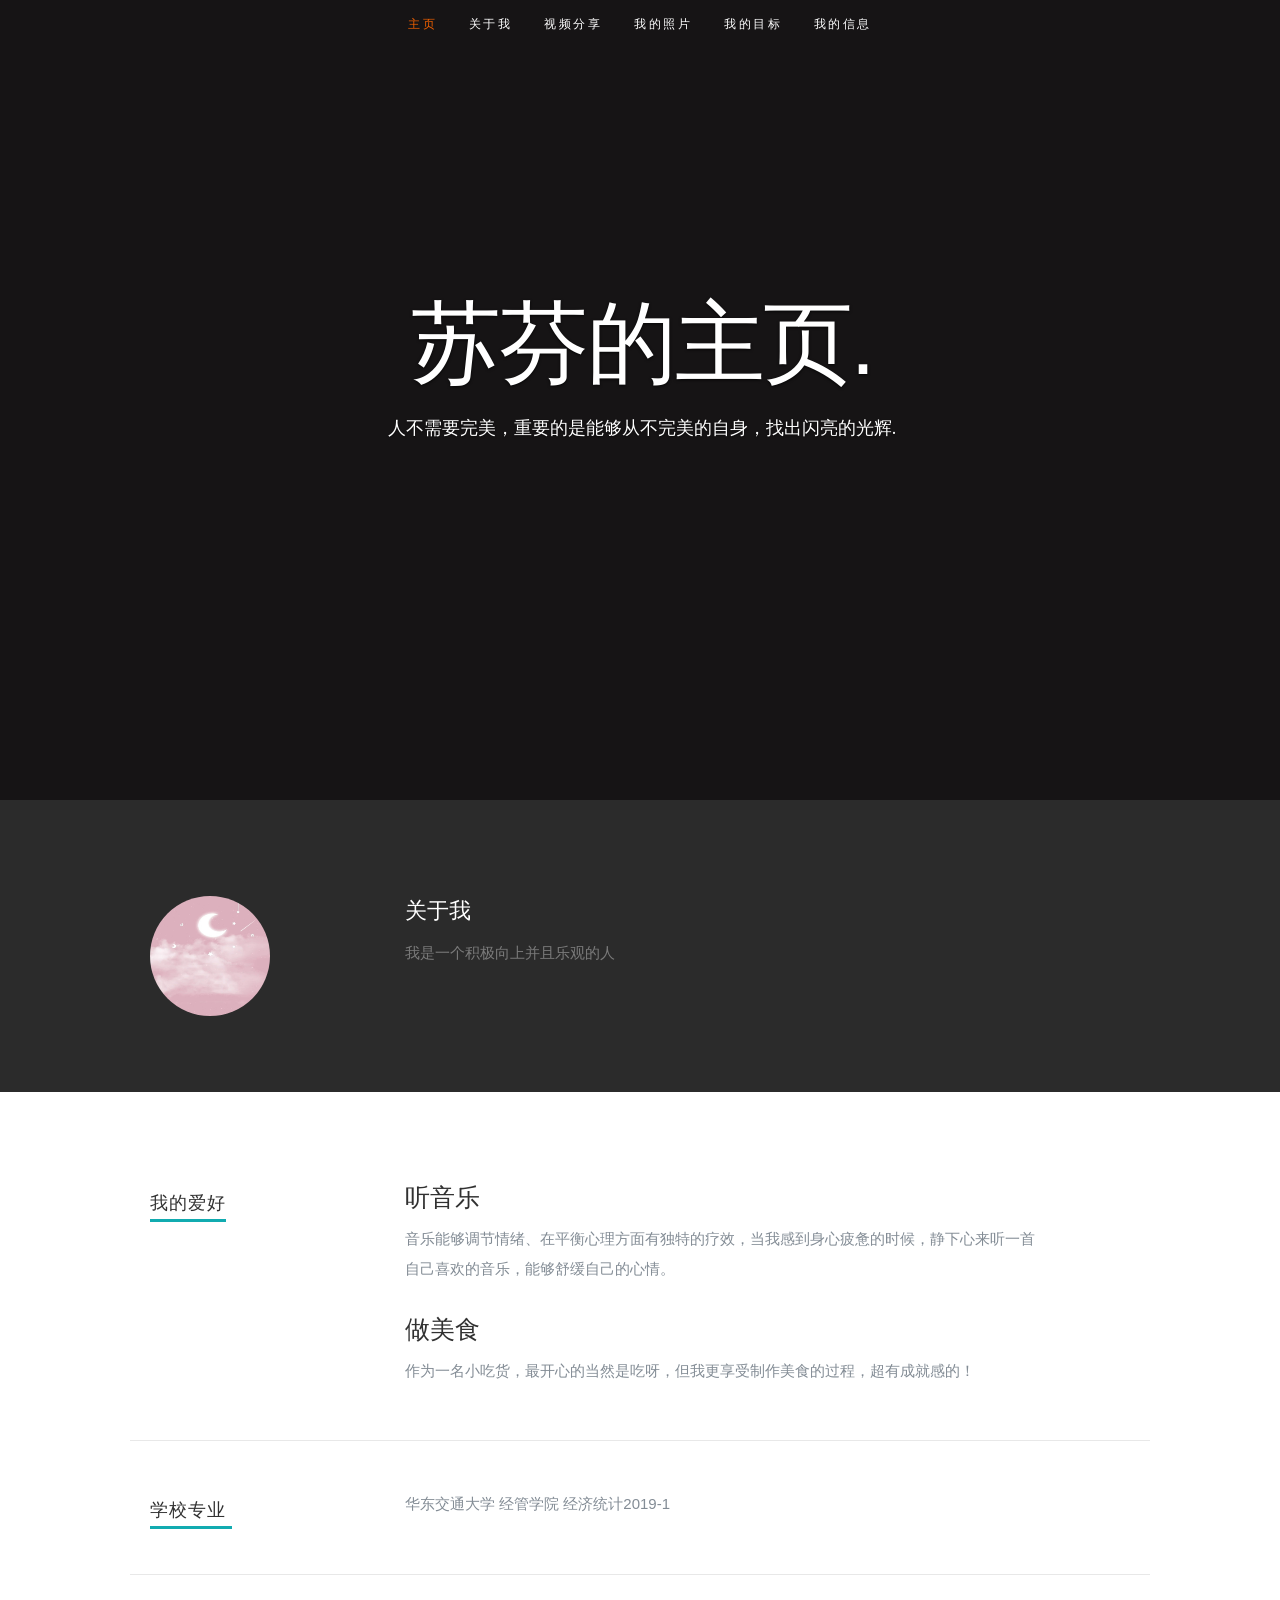
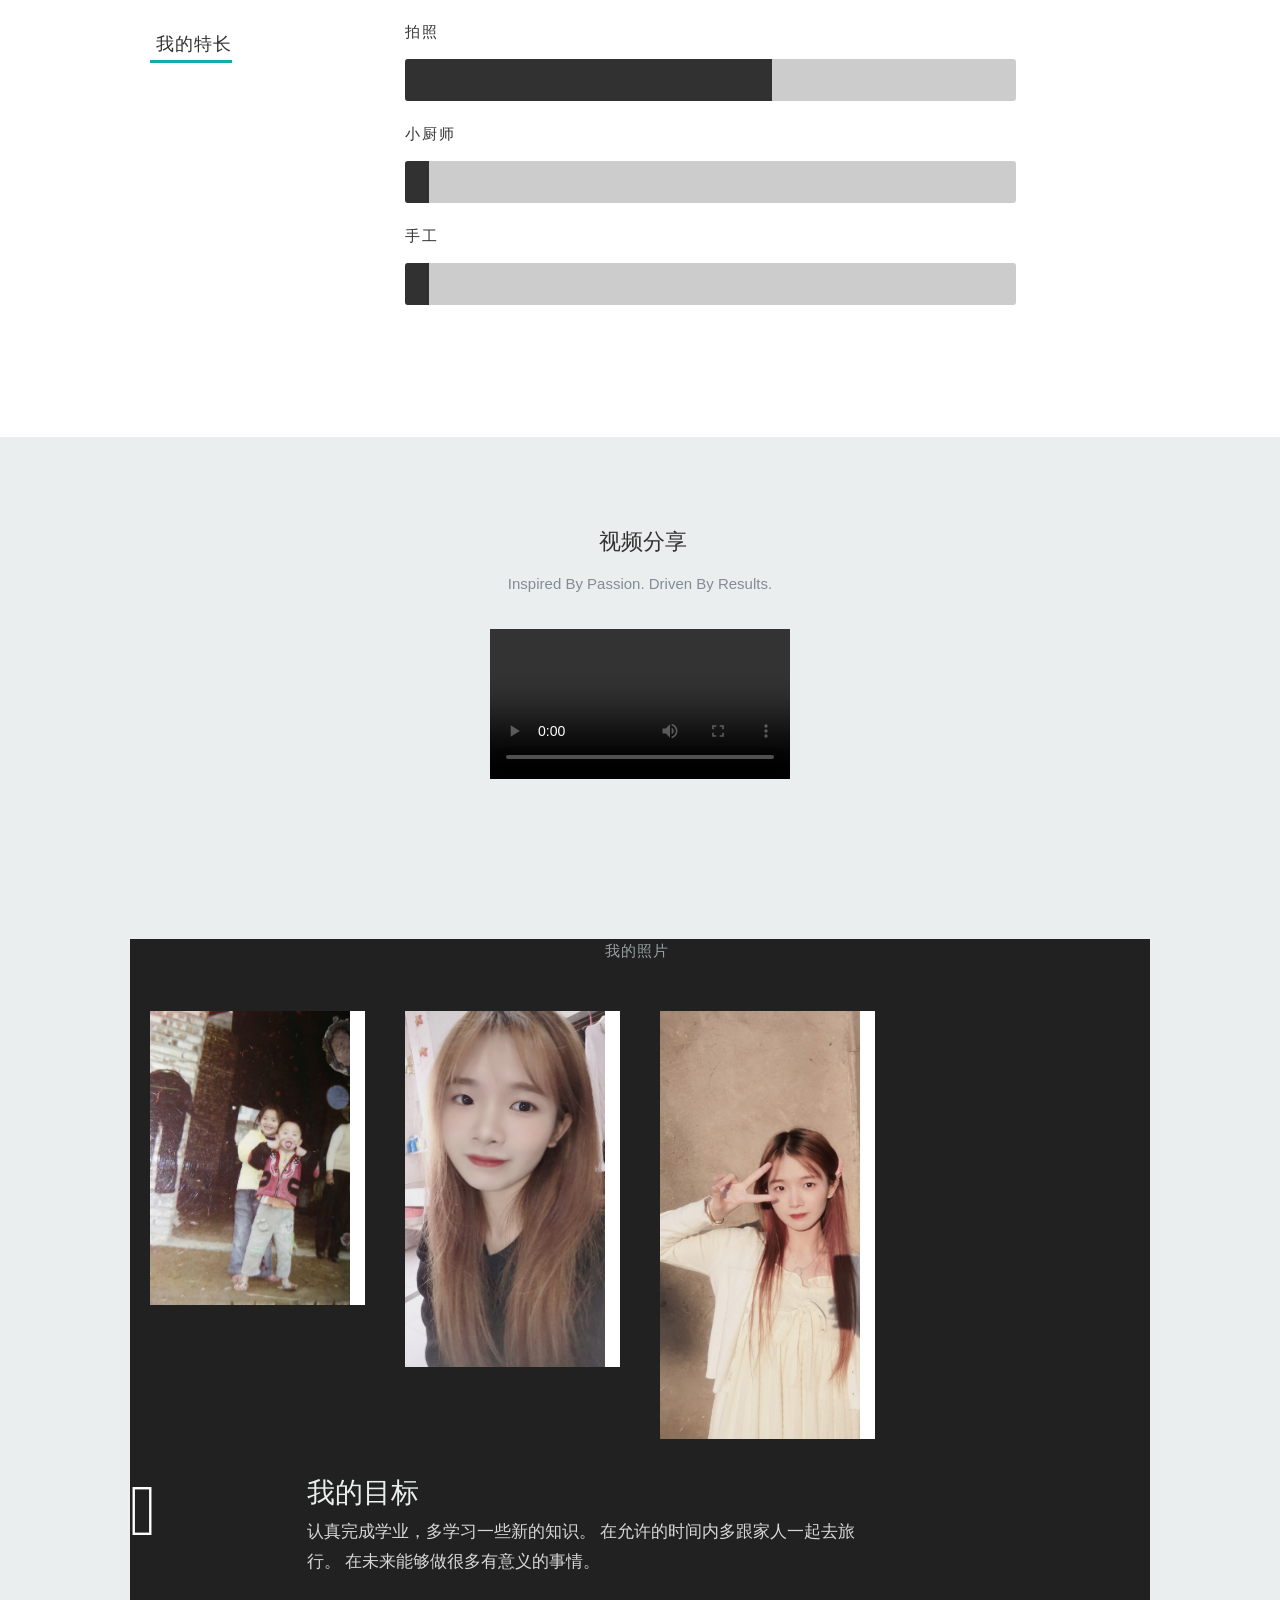
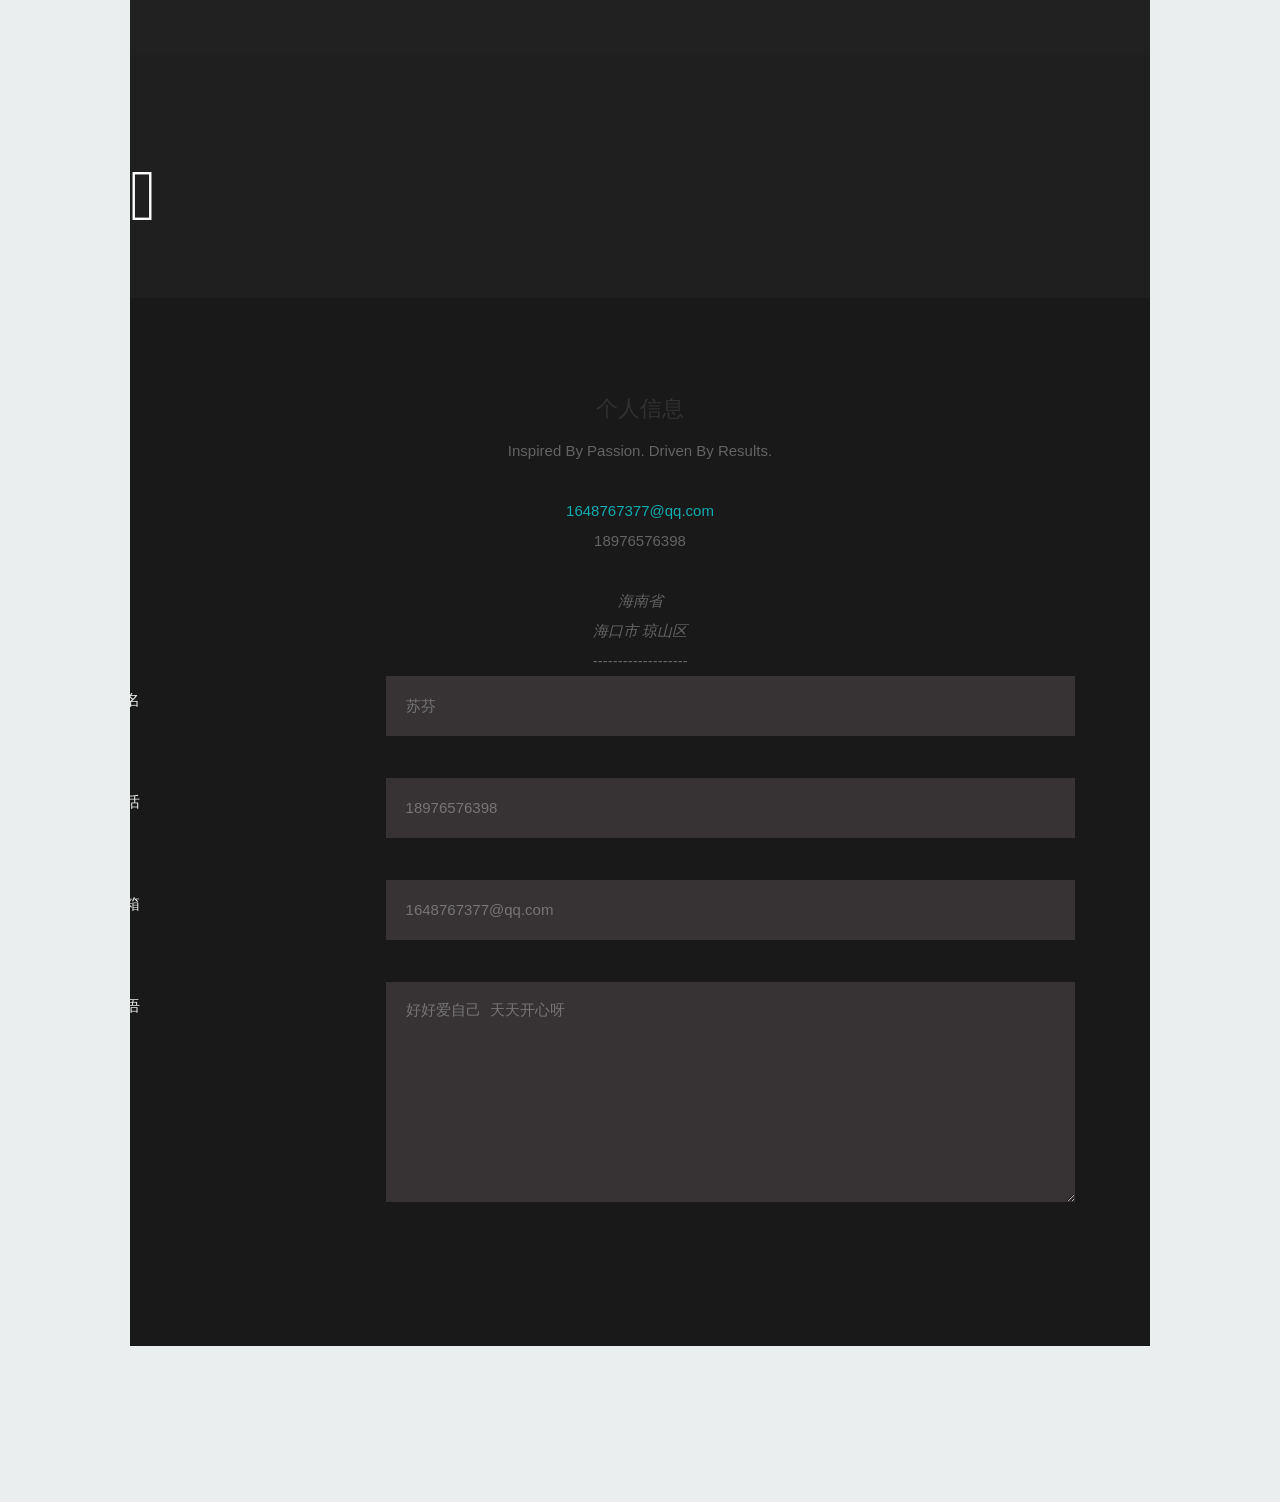
==== commit c2056155: "Update 个人主页.html" ====
--- a/个人主页.html
+++ b/个人主页.html
@@ -289,7 +289,7 @@
                   <div class="item-wrap">
 
                      <a href="#modal-02" title="">
-                        <img src="Pictures/QQ图片20211212225211.jpg" alt="" width="200" height="200">
+                        <img src="QQ图片20211212225211.jpg" alt="" width="200" height="200">
                         <div class="overlay">
                            <div class="portfolio-item-meta">
 							   <h5>自拍</h5>
